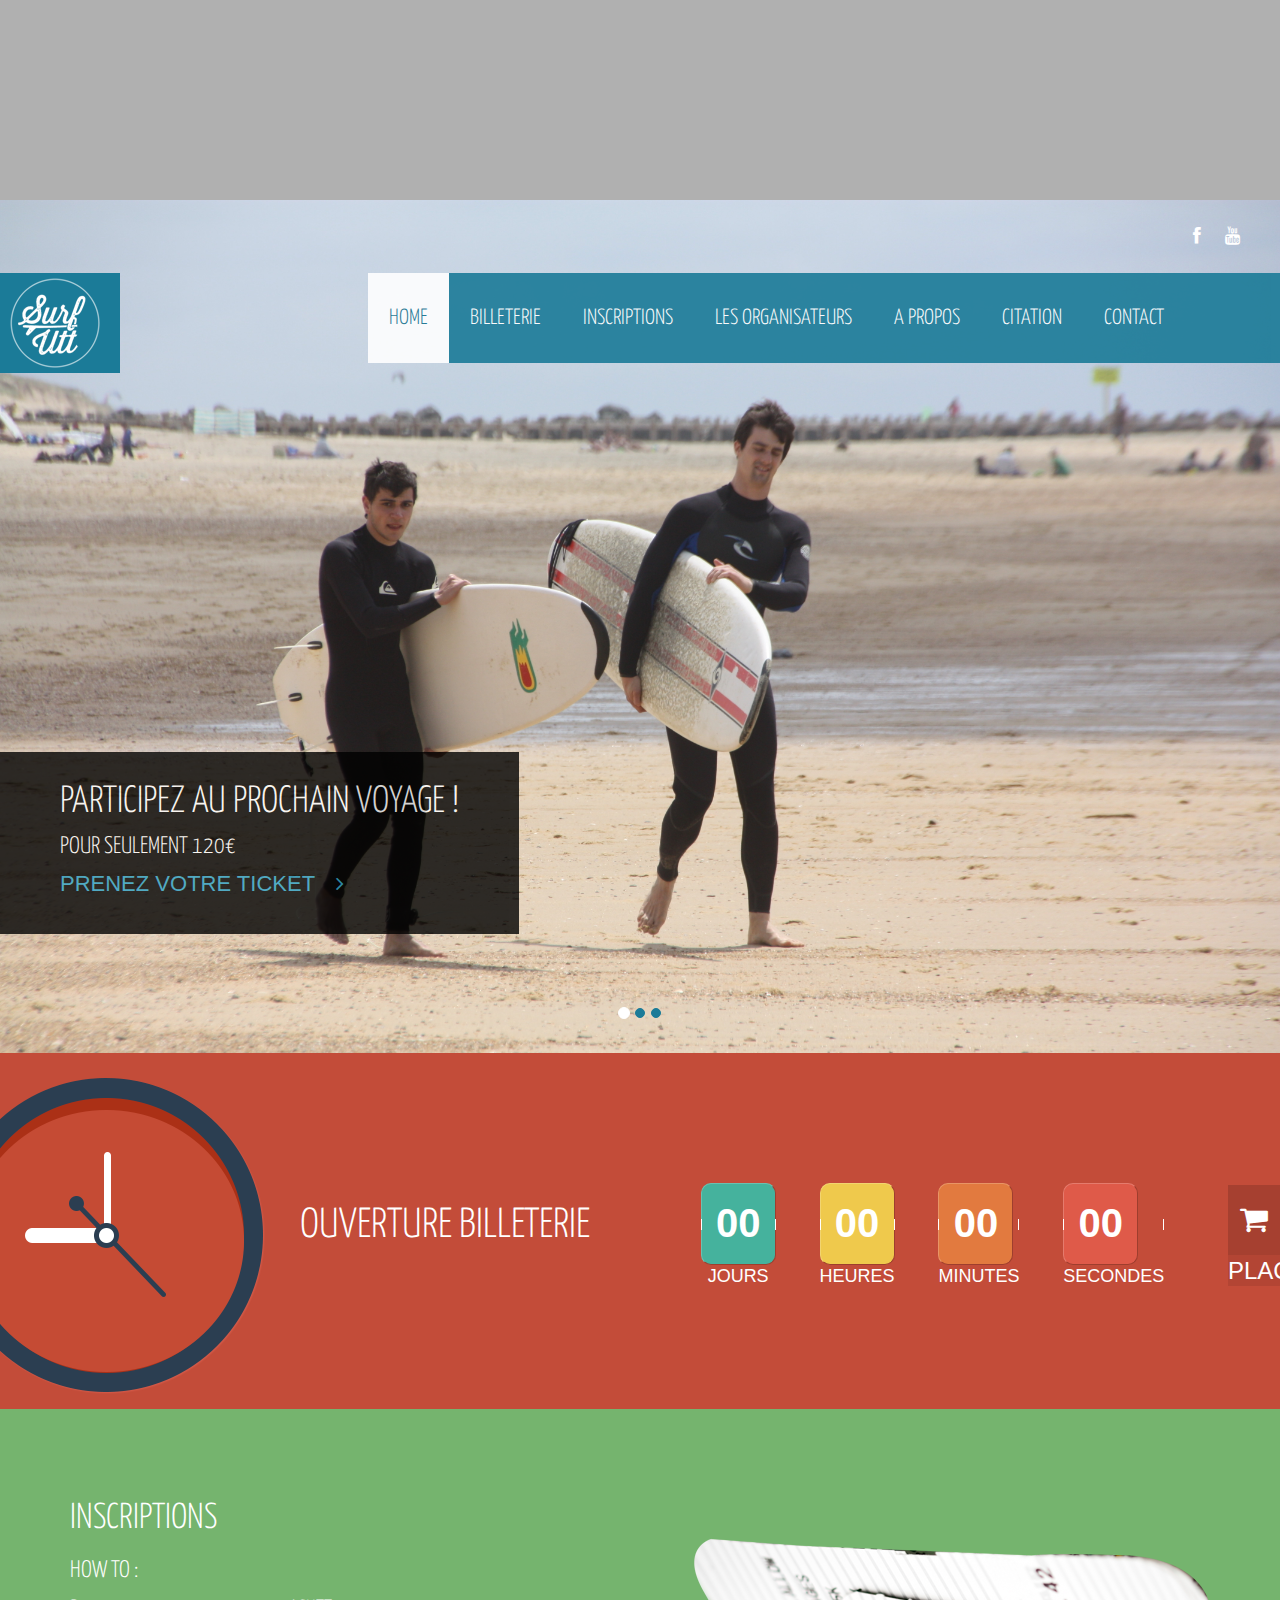
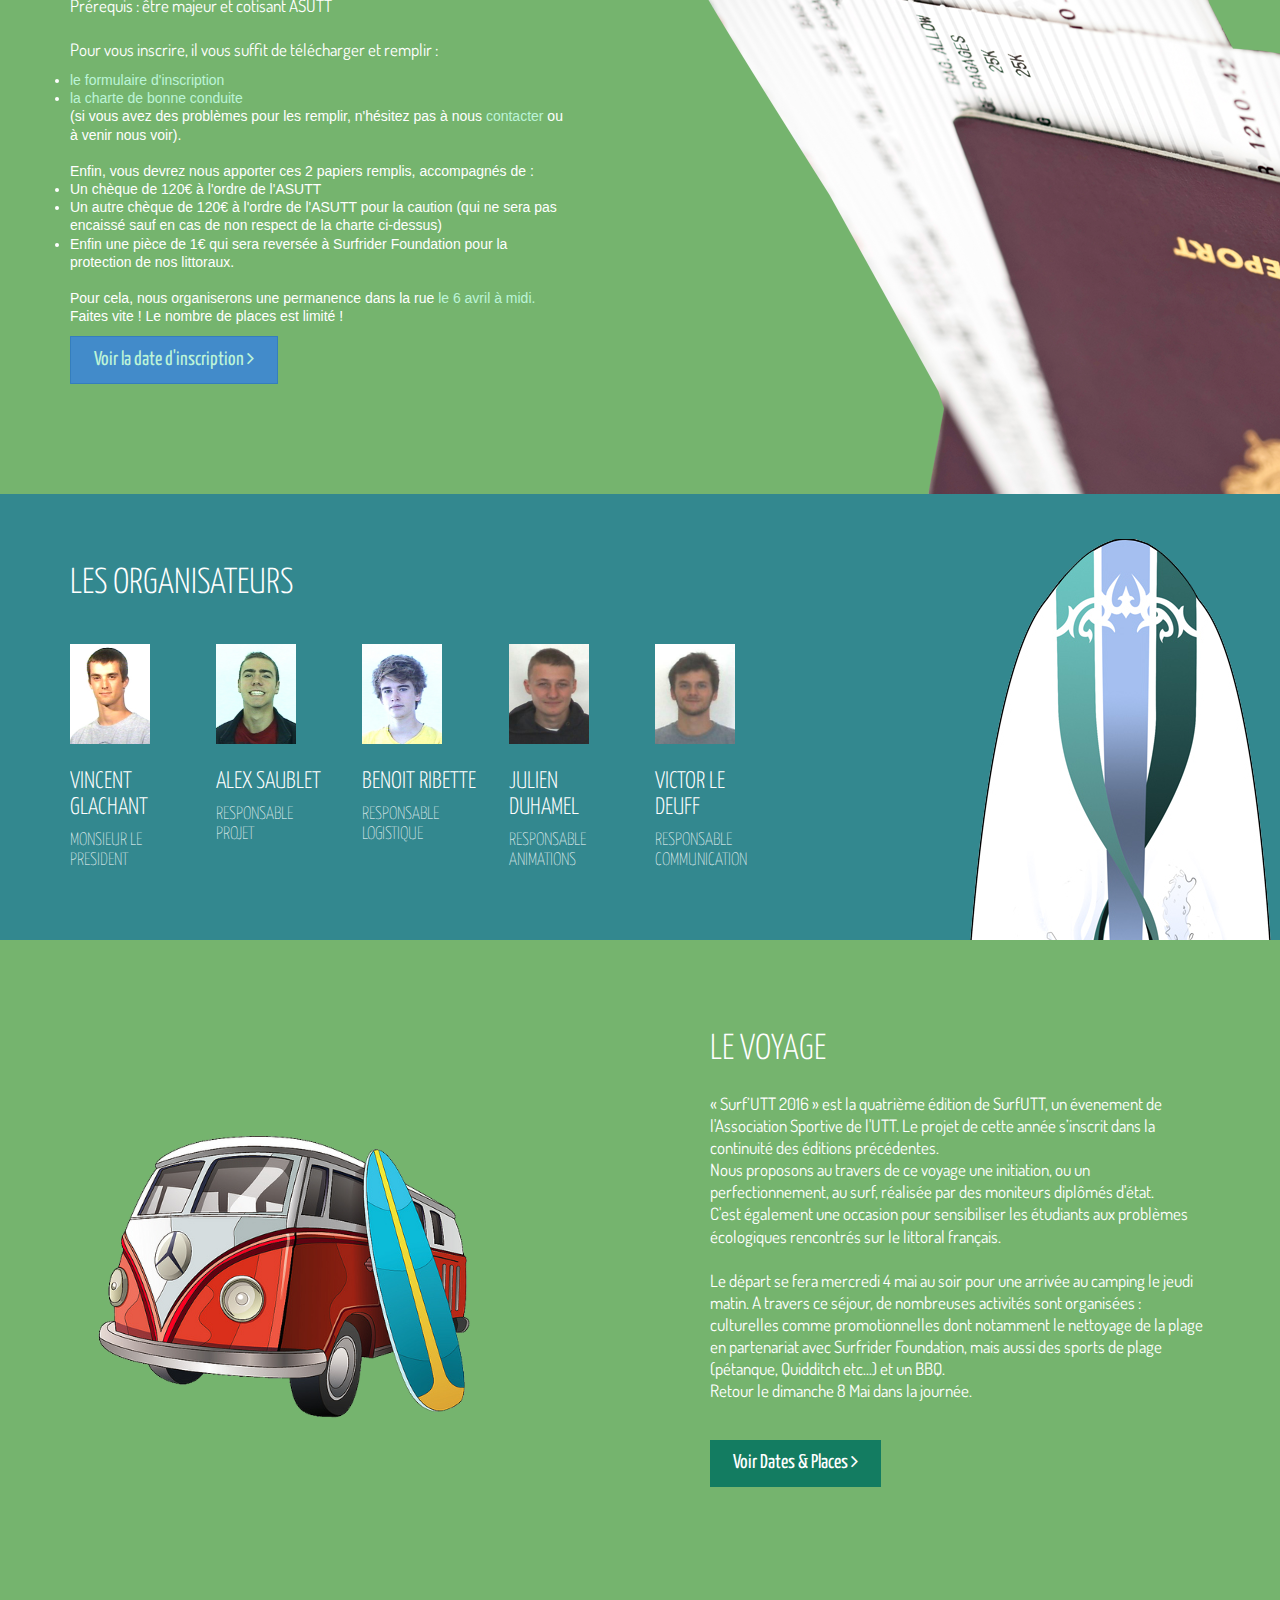
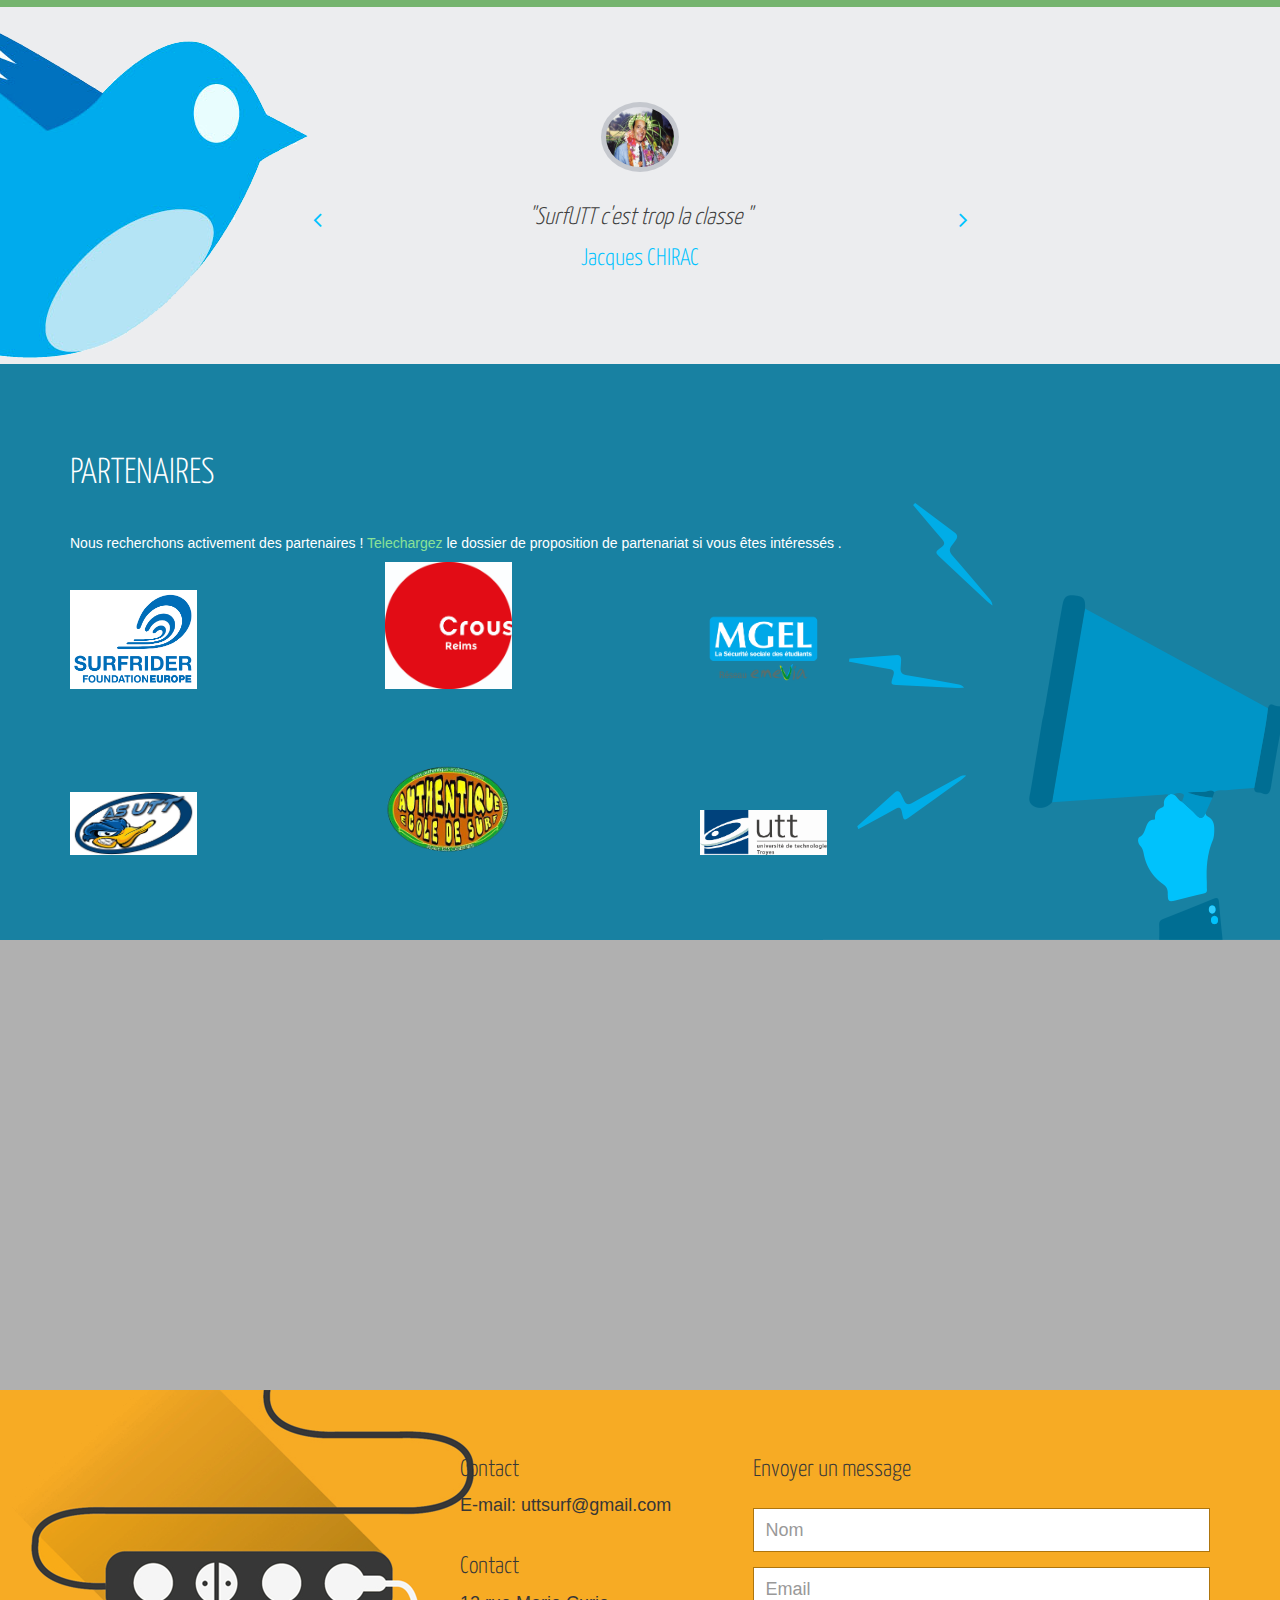
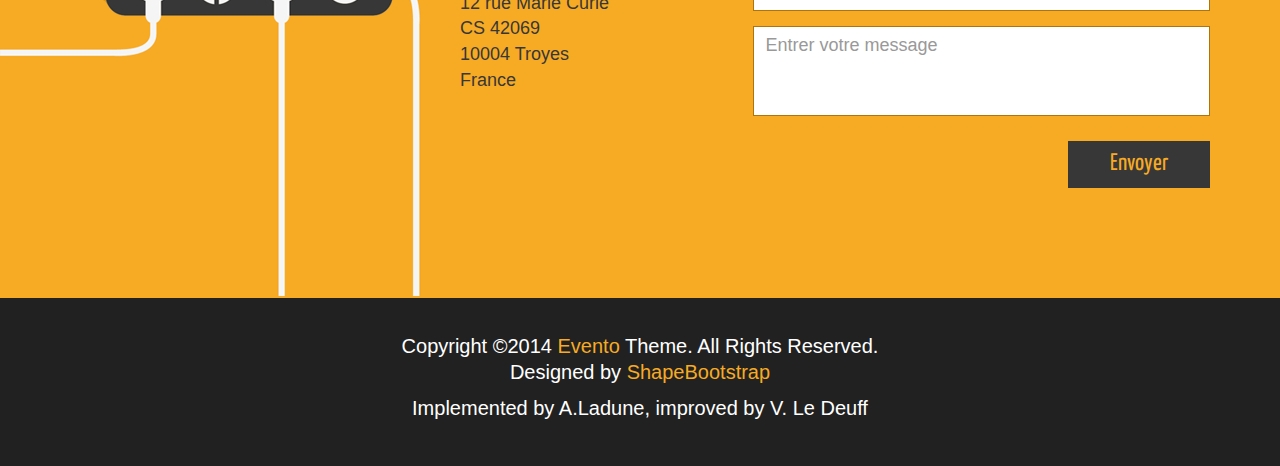
==== index.html @ d22c1496 "MAJ de la charte" ====
<!DOCTYPE html>
<html lang="en">
<head>
    <meta charset="utf-8">
    <meta name="msvalidate.01" content="09661ABFE40797A8490EF22A815608BB" />
    <meta name="viewport" content="width=device-width, initial-scale=1.0">
    <meta name="description" content="">
    <meta name="author" content="">
    <title>SurfUTT | Voyage de surf | Vieux-Boucau-Les-Bains </title>
    <link href="css/bootstrap.min.css" rel="stylesheet">
    <link href="css/font-awesome.min.css" rel="stylesheet">
	<link href="css/main.css" rel="stylesheet">
	<link href="css/animate.css" rel="stylesheet">	
	<link href="css/responsive.css" rel="stylesheet">
	        <link rel="stylesheet" href="css/styles.css" />

    <!--[if lt IE 9]>
	    <script src="js/html5shiv.js"></script>
	    <script src="js/respond.min.js"></script>
    <![endif]-->       
    <link rel="icon" href="favicon.ico">
   <!-- <link rel="apple-touch-icon-precomposed" sizes="144x144" href="images/ico/apple-touch-icon-144-precomposed.png">
    <link rel="apple-touch-icon-precomposed" sizes="114x114" href="images/ico/apple-touch-icon-114-precomposed.png">
    <link rel="apple-touch-icon-precomposed" sizes="72x72" href="images/ico/apple-touch-icon-72-precomposed.png">
    <link rel="apple-touch-icon-precomposed" href="images/ico/apple-touch-icon-57-precomposed.png">
--></head><!--/head-->

<body>
	<header id="header" role="banner">		
		<div class="main-nav">
			<div class="container">
				<div class="header-top">
					<div class="pull-right social-icons">
						<a href="https://www.facebook.com/groups/surfutt/"><i class="fa fa-facebook"></i></a>
						<a href="https://www.youtube.com/channel/UCX1hJgScVDGAWeJRYZrp6-g"><i class="fa fa-youtube"></i></a>
					</div>
				</div>     
		        <div class="row">	        		
		            <div class="navbar-header">
		                <button type="button" class="navbar-toggle" data-toggle="collapse" data-target=".navbar-collapse">
		                    <span class="sr-only">Toggle navigation</span>
		                    <span class="icon-bar"></span>
		                    <span class="icon-bar"></span>
		                    <span class="icon-bar"></span>
		                </button>
		                <a class="navbar-brand" href="index.html">
		                	<img class="img-responsive" src="images/logoblanc2.png" alt="logo">
		                </a>                    
		            </div>
		            <div class="collapse navbar-collapse">
		                <ul class="nav navbar-nav navbar-right">                 
		                    <li class="scroll active"><a href="#home">Home</a></li>
		                    <li class="scroll"><a href="#explore">Billeterie</a></li>
                            <li class="scroll"><a href="#aboutinsc">Inscriptions</a></li>
                           <!-- <li ><a class="no-scroll" href="jeu.html" target="_self">Le Jeu</a></li>-->  
		                    <li class="no-scroll"><a href="#event">Les organisateurs</a></li>
		                    <li class="scroll"><a href="#about">A propos</a></li>                     
		                    <li class="no-scroll"><a href="#twitter">Citation</a></li>
		                    <!-- <li><a class="no-scroll" href="#" target="_self">ACHAT TICKETS</a></li> -->
		                    <li class="scroll"><a href="#contact">Contact</a></li>       
		                </ul>
		            </div>
		        </div>
	        </div>
        </div>                    
    </header>
    <!--/#header--> 

    <section id="home">	
		<div id="main-slider" class="carousel slide" data-ride="carousel">
			<ol class="carousel-indicators">
				<li data-target="#main-slider" data-slide-to="0" class="active"></li>
				<li data-target="#main-slider" data-slide-to="1"></li>
				<li data-target="#main-slider" data-slide-to="2"></li>
                
			</ol>
			<div class="carousel-inner">
                <div class="item active">
				<!--	<img class="img-responsive" src="images/slider/affiche%20ripcurl.jpg" alt="slider">						
					
				</div> 
				<div class="item "> -->
					<img class="img-responsive" src="images/slider/IMG_3474.JPG" alt="slider">						
					<div class="carousel-caption">
						<h2>Participez au prochain voyage ! </h2>
						<h4> Pour seulement 120€ </h4>
						<a href="#aboutinsc">PRENEZ VOTRE TICKET <i class="fa fa-angle-right"></i></a>
					</div>
				</div>
				<div class="item">
					<img class="img-responsive" src="images/slider/IMG_3496.JPG" alt="slider">	
					<div class="carousel-caption">
						<h2>Un Voyage inoubliable </h2>
						<h4>Dans le royaume du surf landais : Vieux-Boucau-Les-Bains</h4>
						<a href="#aboutinsc">Prenez votre ticket <i class="fa fa-angle-right"></i></a>
					</div>
				</div>
				<div class="item">
					<img class="img-responsive" src="images/slider/IMG_3870.JPG" alt="slider">	
					<div class="carousel-caption">
						<h2>Apprenez à surfer ( ou devenez meilleur ) ! </h2>
						<h4>Un voyage qui respecte la nature! </h4>
						<a href="#aboutinsc" >Prenez votre ticket <i class="fa fa-angle-right"></i></a>
					</div>
				</div>				
			</div>
		</div>    	
    </section>
	<!--/#home-->

	<section id="explore">
		<div class="container">
			<div class="row">
				<div class="watch">
					<img class="img-responsive" src="images/watch.png" alt="">
				</div>				
				<div class="col-md-4 col-md-offset-2 col-sm-5">
                    <h2>Ouverture Billeterie</h2>
            
				</div>				
				<div class="col-sm-7 col-md-6">					
					<ul id="countdown">
						<li>					
							<span id="countdown_day" class="days time-font">00</span>
							<p>Jours </p>
						</li>
						<li>
							<span id="countdown_hour" class="hours time-font">00</span>
							<p class="">Heures</p>
						</li>
						<li>
							<span  id="countdown_min" class="minutes time-font">00</span>
							<p class="">Minutes</p>
						</li>
						<li>
							<span id="countdown_sec" class="seconds time-font">00</span>
							<p class="">Secondes</p>
						</li>				
					</ul>
				</div>
			</div>

			<div class="cart">
				<a href="#aboutinsc"><i class="fa fa-shopping-cart"></i> <span>Achetes ta place</span></a>
			</div>
		</div>
        
	</section>
    
    
    <!--/#explore-->

    
    <section id="aboutinsc">
	
		<div class="about-content">		
		  <div class="billet">
					<img class="img-responsive" src="images/billet-d-avion-passeport.png" alt="billet">
				</div>			
            <h1>Inscriptions <!--- PLUS DE PLACES !</h1>-->
            <h3>How TO : </h3> 
            <p>
                Prérequis : être majeur et cotisant ASUTT
                <br><br>
                Pour vous inscrire, il vous suffit de télécharger et remplir : 
                
                <li><a href="https://www.dropbox.com/s/o4zggm037mjen52/Fiche_inscription_2015-4.pdf?dl=1">le formulaire d'inscription</a> 
                <li> <a href="https://www.dropbox.com/s/0jhqvk9ergrxrxl/bonne%20conduite.pdf?dl=1">la charte de bonne conduite</a></li>
                 (si vous avez des problèmes pour les remplir, n'hésitez pas à nous <a href="#contact">contacter</a> ou à venir nous voir).
                <br><br>
              Enfin, vous devrez nous apporter ces 2 papiers remplis, accompagnés de :
              	<li>Un chèque de 120€ à l'ordre de l'ASUTT
              	<li>Un autre chèque de 120€ à l'ordre de l'ASUTT pour la caution (qui ne sera pas encaissé sauf en cas de non respect de la charte ci-dessus)
              	<li>Enfin une pièce de 1€ qui sera reversée à Surfrider Foundation pour la protection de nos littoraux.</li>
              	<br>
              	Pour cela, nous organiserons une  permanence dans la rue <a href="#explore"> le 6 avril à midi. </a> <br>
            
                Faites vite !  Le nombre de places est limité !
                
            </p>
           <a href="#explore" class="btn btn-primary">Voir la date d'inscription <i class="fa fa-angle-right"></i></a>
				
		</div>
	</section>
    
	<section id="event">
		<div class="container">
			<div class="row">
				<div class="col-sm-12 col-md-9">
					<div id="event-carousel" class="carousel slide" data-interval="true">
						<h2 class="heading">Les ORGANISATEURS</h2>
						
						<div class="carousel-inner">
							<div class="item active">
								<div class="row">
									<div class="col-sm-2">
										<div class="single-event">
											<img class="img-responsive" src="images/trombi/Vincent.jpg" alt="event-image">
											<h4>Vincent Glachant</h4>
											<h5>Monsieur le president</h5>
										</div>
									</div>
									<div class="col-sm-2">
										<div class="single-event">
											<img class="img-responsive" src="images/trombi/Alexandre.jpg" alt="event-image">
											<h4>Alex Saublet</h4>
											<h5>Responsable projet</h5>
										</div>
									</div>
									<div class="col-sm-2">
										<div class="single-event">
											<img class="img-responsive" src="images/trombi/Benoit.jpg" alt="event-image">
											<h4>Benoit Ribette</h4>
											<h5>Responsable Logistique</h5>
										</div>
									</div>
                                  					<div class="col-sm-2">
										<div class="single-event">
											<img class="img-responsive" src="images/trombi/Julien.jpg" alt="event-image">
											<h4>Julien Duhamel</h4>
											<h5>Responsable Animations</h5>
										</div>
									</div>
					
									<div class="col-sm-2">
										<div class="single-event">
											<img class="img-responsive" src="images/trombi/Victor.jpg" alt="event-image">
											<h4>Victor Le Deuff</h4>
											<h5>Responsable Communication</h5>
										</div>
									</div>
								
								</div>
							</div>
                           
						</div>
					</div>
				</div>
				<div class="guitar">
					<img class="img-responsive" src="images/Surfboard_by_nofus.png" alt="guitar">
				</div>
			</div>			
		</div>
	</section><!--/#event-->

	<section id="about">
		<div class="guitar2">				
			<img class="img-responsive" src="images/Van_by_oyO.png" alt="van">
		</div>
		<div class="about-content">					
					<h2>Le Voyage</h2>
					<p>« Surf’UTT 2016 » est la quatrième édition de SurfUTT, un évenement de l'Association Sportive de l'UTT. Le projet de cette année s’inscrit dans la continuité des éditions précédentes. 
<br>Nous proposons au travers de ce voyage une initiation, ou un perfectionnement, au surf, réalisée par des moniteurs diplômés d'état.<br>
C'est également une occasion pour sensibiliser les étudiants aux problèmes écologiques rencontrés sur le littoral français.<br><br>
Le départ se fera mercredi 4 mai au soir pour une arrivée au camping le jeudi matin.
A travers ce séjour, de nombreuses activités sont organisées :  culturelles comme promotionnelles dont notamment le nettoyage de la plage en partenariat avec Surfrider Foundation, mais aussi des sports de plage (pétanque, Quidditch etc...) et un BBQ.
                        <br>
Retour le dimanche 8 Mai dans la journée.</p>
					<a href="#explore" class="btn btn-primary">Voir Dates & Places <i class="fa fa-angle-right"></i></a>
				
		</div>
	</section><!--/#about-->
	
    <section id="about">
		<div class="guitar2">				
			<p></p>
				
		</div>
	</section><!--/#about-->
	
    
	<section id="twitter">
		<div id="twitter-feed" class="carousel slide" data-interval="false">
			<div class="twit">
				<img class="img-responsive" src="images/twit.png" alt="twit">
			</div>
			<div class="row">
				<div class="col-sm-6 col-sm-offset-3">
					<div class="text-center carousel-inner center-block">
						<div class="item active">
							<img src="images/citation/chirac.jpg" alt="">
							<p><i>"SurfUTT c'est trop la classe "</i></p>
							<a href="#">Jacques CHIRAC</a>
						</div>
						<div class="item">
							<img src="images/citation/delon.jpg" alt="">
							<p><i>"Avant je ne savais pas surfer... mais ça c'était avant. "</i></p>
							<a href="#">Alain Delon</a>
						</div>
						<div class="item">
							<img src="images/citation/oss117.jpg" alt="">
							<p><i>"J'aime le surf"</i></p>
							<a href="#">Hubert Bonisseur de La Bath</a>
						</div>
                        
						<div class="item">
							<img src="images/citation/otis.jpg" alt="">
							<p><i>"Mais, vous savez, moi je ne crois pas qu'il y ait de bon ou de mauvais surfeurs. Moi, si je devais résumer ma vie aujourd'hui avec vous, je dirais que c'est d'abord des rencontres, des gens qui m'ont tendu la main, peut-être à un moment où je ne pouvais pas, où j'étais seul chez moi. Et c'est assez curieux de se dire que les hasards, les rencontres forgent une destinée... Parce que quand on a le goût de la chose, quand on a le goût de la chose bien faite, le beau geste, parfois on ne trouve pas l'interlocuteur en face, je dirais, le miroir qui vous aide à avancer. Alors ce n'est pas mon cas, comme je le disais là, puisque moi au contraire, j'ai pu ; et je dis merci à SURFUTT, je lui dis merci, je chante SURFUTT, je danse SURFUTT... Je ne suis que surf ! Et finalement, quand beaucoup de gens aujourd'hui me disent "Mais comment fais-tu pour surfer ainsi ?", eh ben je leur réponds très simplement, je leur dis que c'est ce goût du surf, ce goût donc qui m'a poussé aujourd'hui à entreprendre un voyage merveilleux, mais demain, qui sait, peut-être seulement à me mettre au service de la communauté, à faire le don, le don de soi... "</i></p>
							<a href="#">Otis</a>
						</div>
					</div>
					<a class="twitter-control-left" href="#twitter-feed" data-slide="prev"><i class="fa fa-angle-left"></i></a>
					<a class="twitter-control-right" href="#twitter-feed" data-slide="next"><i class="fa fa-angle-right"></i></a>
				</div>
			</div>
		</div>		
	</section><!--/#twitter-feed-->
	
	<section id="sponsor">
		<div id="sponsor-carousel" class="carousel slide" data-interval="false">
			<div class="container">
				<div class="row">
					<div class="col-sm-10">
						<h2>Partenaires</h2>	
                        <p>Nous recherchons activement des partenaires ! <a href="https://www.dropbox.com/s/05eyn5vtd3dqfkb/Dossier_partenariat_2016_v2.pdf?dl=1" >Telechargez </a>le dossier de proposition de partenariat si vous êtes intéressés .</p>
						
						<div class="carousel-inner">
							<div class="item active">
								<ul>									<li><a href="http://www.surfrider.eu/"><img class="img-responsive" id="roger" src="images/sponsor/Surfrider%20foudation.png" alt="image surfrider"></a></li>
									<li><a href="http://www.crous-reims.fr/"><img class="img-responsive" src="images/sponsor/Crous.jpg" alt="image crous"></a></li>
									<li><a href="http://www.mgel.fr/"><img class="img-responsive" src="images/sponsor/MGEL.jpg" alt="image mgel"></a></li>
                                    <li><a href="https://www.facebook.com/pages/As-UTT/1390950431141308?fref=nf"><img class="img-responsive"  src="images/sponsor/asutt.jpg" alt="image mgel"></a></li>
    <li><a                               href="http://www.authentique-ecoledesurf.com/"><img class="img-responsive" src="images/sponsor/42969430.png" alt="image surf"></a></li>
    <li><a                               href="http://www.utt.fr/"><img class="img-responsive" src="images/sponsor/UTT.jpg" alt="image utt"></a></li>                                
                                    
									
								</ul>
							</div>
							
						</div>
					</div>
				</div>				
			</div>
			<div class="light">
				<img class="img-responsive" src="images/light.png" alt="">
			</div>
		</div>
	</section><!--/#sponsor-->
<div id="map">
			<div id="gmap-wrap">
	 			<div id="gmap"> 				
	 			</div>	 			
	    	</div>
	    	</div>

	<section id="contact">
				<!--/#map-->
		<div class="contact-section">
			<div class="ear-piece">
				<img class="img-responsive" src="images/ear-piece.png" alt="">
			</div>
			<div class="container">
				<div class="row">
					<div class="col-sm-3 col-sm-offset-4">
						<div class="contact-text">
							<h3>Contact</h3>
							<address>
								E-mail: uttsurf@gmail.com<br>
							
							</address>
						</div>
						<div class="contact-address">
							<h3>Contact</h3>
							<address>
								12 rue Marie Curie <br>
								CS 42069<br>
								10004 Troyes<br>
								France
							</address>
						</div>
					</div>
					<div class="col-sm-5">
						<div id="contact-section">
							<h3>Envoyer un message</h3>
					    	<div class="status alert alert-success" style="display: none"></div>
					    	<form id="main-contact-form" class="contact-form" name="contact-form" method="post" action="sendemail.php">
					            <div class="form-group">
					                <input type="text" name="name" class="form-control" required="required" placeholder="Nom">
					            </div>
					            <div class="form-group">
					                <input type="email" name="email" class="form-control" required="required" placeholder="Email ">
					            </div>
					            <div class="form-group">
					                <textarea name="message" id="message" required="required" class="form-control" rows="4" placeholder="Entrer votre message"></textarea>
					            </div>                        
					            <div class="form-group">
					                <button type="submit" class="btn btn-primary pull-right">Envoyer</button>
					            </div>
					        </form>	       
					    </div>
					</div>
				</div>
			</div>
		</div>		
	</section>
    
<script type="text/javascript">
    /* * * CONFIGURATION VARIABLES * * */
    var disqus_shortname = 'surfutt';
    var disqus_identifier = 'acceuil';
    
    /* * * DON'T EDIT BELOW THIS LINE * * */
    (function() {
        var dsq = document.createElement('script'); dsq.type = 'text/javascript'; dsq.async = true;
        dsq.src = '//' + disqus_shortname + '.disqus.com/embed.js';
        (document.getElementsByTagName('head')[0] || document.getElementsByTagName('body')[0]).appendChild(dsq);
    })();
</script>
<noscript>Please enable JavaScript to view the <a href="https://disqus.com/?ref_noscript" rel="nofollow">comments powered by Disqus.</a></noscript>
    <!--/#contact-->

    <section id="footer">
        <div class="container">
            <div class="text-center">
                <p> Copyright  &copy;2014<a target="_blank" href="http://shapebootstrap.net/"> Evento </a>Theme. All Rights Reserved. <br> Designed by <a target="_blank" href="http://shapebootstrap.net/">ShapeBootstrap</a></p> 
                <p>Implemented by A.Ladune, improved by V. Le Deuff</p>
            </div>
        </div>
    </section>
    <!--/#footer-->
  
    <script type="text/javascript" src="js/jquery.js"></script>
    <script type="text/javascript" src="js/bootstrap.min.js"></script>
	<script type="text/javascript" src="http://maps.google.com/maps/api/js?sensor=true"></script>
  	<script type="text/javascript" src="js/gmaps.js"></script>
    <script type="text/javascript" src="js/jquery.parallax.js"></script>
    <script type="text/javascript" src="js/coundown-timer.js"></script>
    <script type="text/javascript" src="js/jquery.scrollTo.js"></script>
    <script type="text/javascript" src="js/jquery.nav.js"></script>
    <script type="text/javascript" src="js/main.js"></script> 
     <script type="text/javascript" src="js/countdown-timer.js"></script> 
    
    
</body>
</html>
---- css/main.css ----
@import url(http://fonts.googleapis.com/css?family=Dosis:400,200,300,500,600,700,800);
@import url(http://fonts.googleapis.com/css?family=Yanone+Kaffeesatz:400,300,200,700);


/*************************
*******Typography******
**************************/


@keyframes AutoSlide {
    0% {
        left: 0px; /*1ère image*/
    }
    15% {
        left: 0px; /*idem pour attente*/
    }
    35% {
        left: -150px; /*2ème image*/
    }
    50% {
        left: -150px; /*idem pour attente*/
    }
    70% {
        left: -300px; /*3ème image*/
    }
    85% {
        left: -300px; /*idem pour attente*/
    }
    100% {
        left: 0px; /*1ère image*/
    }
}


body {
  font-family: 'Dosis', sans-serif;
  font-size: 17px;
  color: #fff;
    background-color : white;
      
}
.bodyjeu{
        background-color: black;
    
}
#disqus_thread {
    color:#020202;
    background-color: white;
    padding-right: 10%;
    padding-left: 10%;
    
    
}
.overlay{
    height : 40px;
    width : 150px;
    color : #cb2828;
    font-size: 20PX;

    
}
.homej{
 position : relative;  
    display : block;
    with : 100%;
padding-top: 190px;
    backgroung-color : black;
    
    
    
}
.textpres{
    width : 85%;
    padding-left: 25%;
    border-radius: 10px;
    padding-top: 30px;
    color : #cfd1cb;
 
}
.textpres i{
    
    color: rgba(255, 71, 3, 0.66);
    padding-left : 35%;
    
}
.jeu{
    padding-top: 100px;
    padding-left : 22%;
    width : 100%;
    height: 1000px;
    float: left;
    display : block;
    position : relative;
    overflow : hidden;
  background-color:black;
    
   
}
.jeu p{
 color : white;   
    padding-left: 300px;
    
}
.jeu2{
    padding-top: 100px;
    
    width : 100%;
    height: 1000px;
    float: left;
    display : block;
    position : relative;
    overflow : hidden;
  background-color:black;
    
   
}
.jeu2 p{
 color : white;   
    padding-left: 45%;
    
}
.jeuh fa{
    
 color : white;   
    
}
.btn {
  border-radius: 0;
  font-family: 'Yanone Kaffeesatz','sans-serif';
  font-size: 20px;
  padding: 9px 23px;
}

a {
  -webkit-transition: 300ms;
  -moz-transition: 300ms;
  -o-transition: 300ms;
  transition: 300ms;
}

a:focus, 
a:hover {
  text-decoration: none;
  outline: none
}

h1, h2, h3, h4, h5, h6 {
  font-family: 'Yanone Kaffeesatz', 'sans-serif';
  font-weight: 300;
  text-transform: uppercase;
}

h2 {
  font-size: 36px
}

.navbar-toggle {
  margin-top: 12px
}

.navbar-toggle .icon-bar {
  background-color: #fff;
}

.navbar-toggle, 
.navbar-toggle:focus {
  border:1px solid #fff;
  outline: none;
}


/*************************
*******Header CSS******
**************************/

.header-top {
  display: block;
  overflow: hidden;
  padding: 25px;
}

.main-nav {
    
  position: absolute;
  width: 100%;
  z-index: 999;
}

.main-nav 
.container {
  width: 100%
}

.social-icons a {
  font-size: 18px;
  color: #fff;
  padding-left:20px;  
}

.social-icons .fa-facebook:hover {
  color: #3B5997
}

.social-icons .fa-twitter:hover {
  color:#29C5F6
}

.social-icons .fa-google-plus:hover {
  color:#D13D2F
}

.social-icons .fa-youtube:hover{
  color: #ec5538
}

.navbar-brand {
  background-color: #1B7B98;
  height: 100px;
  margin-bottom: 20px;
  position: relative;
  width: 120px;
}

.navbar-brand img {
  position: absolute;
  top: 5px;
    left : 10px;
}

.navbar-right {
  background-color: #1B7B98;
  padding:0 95px 0 0;
  opacity: .9
}

.navbar-right li a {
  padding: 35px 21px;
  font-size: 22px;
  color: #fff;
  text-transform: uppercase;
  font-family: 'Yanone Kaffeesatz', 'sans-serif';
  font-weight: 300;
}

.navbar-right li a:hover, 
.navbar-right li a:focus,  
.navbar-right .active a {
  background-color: #fff;
  color: #16728f
}


.fixed-menu {
  background-color: #1B7B98;
  position: fixed;
  top: 0;
}

.fixed-menu .navbar-right {
  padding: 0;
}


.fixed-menu .navbar-right li a {
  font-size: 18px;
  padding: 20px 25px;
  text-shadow:inherit;
}

.fixed-menu .navbar-brand {
  height: 60px;
  margin-top: 0;
  padding: 0;
  margin-bottom: 0;
  width: 125px;
}

.fixed-menu .navbar-brand img {
  height:60px;
  top: 0;
}

.fixed-menu .header-top {
  display: none;
}



/*************************
*******Home CSS******
**************************/

#home {
  position: relative;
  overflow: hidden;
}

#main-slider img {
  width: 100%
}

#main-slider 
.carousel-caption {
  background: none repeat scroll 0 0 #000000;
  bottom: 14%;
  float: left;
  left: 0;
  opacity: 0.8;
  padding:10px 60px 35px;
  right: inherit;
  text-transform: uppercase;
  color: #fff;
  text-align: left;
}


#main-slider 
.carousel-caption h2 {  
  font-size: 38px;
 
}

#main-slider 
.carousel-caption h4 {
  font-size: 24px;
}

#main-slider 
.carousel-caption a {
  font-size: 22px;
  color: #2da1c5
}

#main-slider 
.carousel-caption a:hover {
  color: #2588a6
}

#main-slider 
.carousel-caption a:hover i {
  margin-left: 35px
}

#main-slider 
.carousel-caption a i {
  margin-left: 15px;
  -webkit-transition: all 0.3s ease-in-out;
  -moz-transition: all 0.3s ease-in-out;
  -ms-transition: all 0.3s ease-in-out;
  -o-transition: all 0.3s ease-in-out;
  transition: all 0.3s ease-in-out;
}

#main-slider 
.carousel-indicators li {
  background-color:#1B7B98;
  border: 1px solid #1B7B98;
}

#main-slider 
.carousel-indicators li.active {
  background-color:#fff;
  border: 1px solid #fff;
}

/*************************
*******Explore CSS******
**************************/

#explore {
  background-color: #C34C39;
 // background-image: url("../images/event-bg.jpg");
  background-position: center bottom;
  background-size: contain;
  background-repeat:no-repeat;
  position: relative;
  overflow: hidden;
  padding: 130px 0 100px;
}
#explore h1{
    
   padding-left: 25% ;
       color : #13fae8;
}
.watch {
  position: absolute;
  left: 0;
  top: 7%;
}

#explore h2 {
  font-size: 42px;
  text-transform: uppercase;
  text-align: center;
}

#countdown {
  display: block;
  overflow: hidden;
  text-align: center;
  padding: 0
}

#countdown li {
  list-style: none;
  display:inline-block;
  margin-right: 40px;
  text-align: center;
  text-transform: uppercase;
  font-size: 18px;
  position: relative;
}

#countdown li:last-child {
  margin-right: 0
}

#countdown li span {
  display: block;
  font-size: 40px;
  font-weight: 700;
  height: 82px;
  line-height: 79px;
  width: 75px;
  border-radius: 10px;
  border-right: 1px solid #9e3e2e;
  border-bottom: 1px solid #9e3e2e;
}

#countdown li .days {
  background-color: #45b29d;
  border-top: 1px solid #6ac1b1;
  border-left: 1px solid #6ac1b1;
}

#countdown li .hours {
  background-color: #efc94c; 
  border-top: 1px solid #f2d470;
  border-left: 1px solid #f2d470;
}

#countdown li .minutes {
  background-color: #e27a3f;
  border-top: 1px solid #e89565;
  border-left: 1px solid #e89565;
}

#countdown li .seconds {
  background-color: #df5a49;
  border-top: 1px solid #e57b6d;
  border-left: 1px solid #e57b6d;
}

#countdown li:before {
  background-color: #FFFFFF;
  content: "";
  height: 11px;
  left: 0;
  position: absolute;
  top: 36px;
  width: 1px;
}

#countdown li:after {
  background-color: #FFFFFF;
  content: "";
  height: 11px;
  right:0;
  position: absolute;
  top: 36px;
  width: 1px;
}

.cart {
  background-color: #b34534;  
  position: absolute;
  right:-200px;
  top: 37%;
  width:252px;
   -webkit-transition: all 0.7s ease-in-out;
  -moz-transition: all 0.7s ease-in-out;
  -ms-transition: all 0.7s ease-in-out;
  -o-transition: all 0.7s ease-in-out;
  transition: all 0.7s ease-in-out;
}

.cart:hover {
  right:0;
}


.cart a {
  color: #FFFFFF;
  display: block;
  font-size: 24px;
  text-transform: uppercase;
}

.cart a i {
  font-size: 30px;  
  padding: 20px 12px;
  background-color: #A64030; 
  margin-right: 3px;
}

 

 /*************************
*******Event CSS******
**************************/
#event {
  background-color: #33888F;
 // background-image: url("../images/performar-bg.jpg");
  background-position: 50% 0;
  background-size: contain;
  position: relative;
  background-repeat: no-repeat;
}
.single-event img{
    
   width: 80px;
}
.guitar {
  position: absolute;
  right:0;
  top: 10%;
}
.billet{
 position: absolute;
  right:0%;
  bottom: 0%;
    
    
}


#event h2 {
  color: #FFFFFF;
  font-size: 36px;
  font-weight: 300;
  margin-bottom: 40px;
  margin-top: 70px;
  text-transform: uppercase;
}

.item {
    
    
}
.single-event {
  margin-bottom: 70px;
      
}


.single-event h4 {
  color: #FFFFFF;
  font-size: 24px;
  font-weight: 300;
  line-height: 26px;
  margin-top: 25px;
  text-transform: uppercase;
}


.single-event h5 {
  font-size: 18px;
  font-weight: 100;
  display: block;
}

#event-carousel {
  position: relative;
}

.even-control-left, 
.even-control-right {
  position: absolute;
  font-size: 24px;
  color: #fff;
  top: 0;
}

.even-control-left {
  right: 3%
} 

.even-control-right {
  right: 0;
}


/*************************
*******About CSS**********
**************************/
#aboutinsc{
    background-color: #75B46E;  
  position: relative;  
  width: 100%;
  display: flex;
    
}
#aboutinsc a{
    color : #bcf4d8;
}
#about {
  background-color: #75B46E;  
  position: relative;  
  width: 100%;
  display: flex;
}

.guitar2 {
  top: 0;
  width: 50%;
}

.guitar2 img {
  padding-top: 3%;
    margin-top:26%;
    margin-left: 15%;
    width : 60%;
}

.about-content {
  width: 50%;
 //  background-image: url("../images/about-bg.jpg");
  background-position: left bottom;
  background-repeat: no-repeat;
  background-size: cover;
  padding: 70px 70px 110px;
}


#about h2 {
  margin-bottom: 23px;
}

.about-content p {
  font-size: 17px;
  font-family: 'Dosis',sans-serif;
}

#about .btn-primary {
  background-color: #137c61;
  color: #fff;
  text-transform: capitalize;
  border: none;
  margin-top: 28px;
}

#about .btn-primary:hover {
  background-color: #126d55
}



/*************************
******Twitter CSS****
**************************/

#twitter {
  background-color: #ecedef;
//  background-image: url("../images/twitter-bg.jpg");
  background-position: center bottom;
  background-size: cover;
  background-repeat:no-repeat;
  position: relative;
  padding: 95px 0 90px;
  overflow: hidden;
}

.twit {
  position: absolute;
  left: 0;
  top:-42%;
}

#twitter-feed .item {
  text-align: center;
}

#twitter-feed .item img {
  display: inline-block;
  width: 78px;
  height: 70px;
  border-radius: 50%;
  background-color: #c5c8ce;
  padding: 5px;
  margin-bottom: 30px;
}

#twitter-feed .item a, 
#twitter-feed .item p { 
  font-size: 24px;
  font-weight: 300;
  font-family: 'Yanone Kaffeesatz','sans-serif';
}

#twitter-feed .item p {
  color: #3D3D3D;
}

#twitter-feed .item a {
  color:#00c3ff;
}

.twitter-control-left, 
.twitter-control-right {
  position: absolute;
  color: #00c3ff;
  top: 59%;
  font-size: 24px
}

.twitter-control-left {
  left: 0;
}

.twitter-control-right {
  right:0;
} 



/*************************
******Sponsor CSS****
**************************/
 
#roger{
    background-color : white;
}

#sponsor {
  background-color: #1881a2;
 // background-image: url("../images/sponsor-bg.jpg");
  background-position:50% 0;
  background-size: cover;
  background-repeat:no-repeat;
  position: relative;
}
#sponsor a{
    color : #89e297;
}
.light {
  position: absolute;
  right: 0;
  bottom: 0;
}

#sponsor .col-sm-10 {
  z-index: 10;
}

#sponsor h2 {
  margin-top: 90px;
  margin-bottom: 40px;
}

#sponsor .item ul {
  font-size: 0;
  padding: 0;
}


#sponsor .item ul li {
  display: inline-block;
  list-style: none;
  width: 33.33%;
  margin-bottom: 75px;
}
#sponsor .item ul img {
 // display: inline-block;
 // list-style: none;
  width: 40.33%;
//  margin-bottom: 75px;
}


#sponsor .item ul li:last-child {
  margin-right: 0
}

.sponsor-control-left, 
.sponsor-control-right {
  color: #FFFFFF;
  font-size: 24px;
  position: absolute;
  top: 20%;
}

.sponsor-control-left {
  right: 12%
}

.sponsor-control-right {
  right: 10%
}


/*************************
******Map CSS****
**************************/
#map {
  position: relative;
}

#gmap {
  height:450px;  
}


/*************************
******Contact CSS****
**************************/

.contact-section {
  background-color: #f7ab24;
 // background-image: url("../images/contact-bg.jpg");
  background-position:60% 0;
  background-size:contain;
  background-repeat:no-repeat;  
  position: relative;
}

.ear-piece {
  position: absolute;
  left: 0;
  top: 0;
}

#contact .container {
  padding-top:47px;
}

#contact h3 {
  text-transform:inherit;
  color: #373737; 
}

#contact-section h3 {  
  margin-bottom: 25px
}

#contact address {
  font-size: 18px;  
  color: #373737; 
}

.contact-text {
  margin-bottom: 35px;
  display: block;
}


#contact-section .form-control {
  border-color: #ae750d;
  box-shadow:none;
  outline: 0 none;
  border-radius: 0;
  color: #797979;
  font-size: 18px;
}

#contact-section .form-control:focus {
  border-color: #ae750d;
}

#contact-section input {  
  height: 44px;
}

#contact-section textarea {
  height: 90px;
  resize:none;
}

#contact-section .btn-primary {
  background-color: #373737;
  color: #f7ab24;
  border: none;
  font-size: 24px;
  padding: 6px 42px;
  margin-bottom: 110px;
  margin-top: 10px
}

#contact-section .btn-primary:hover {
  background-color: #212020;
  color: #fff
}



/*************************
******Footer CSS****
**************************/

#footer {
  background-color: #212121;
//  background-image: url("../images/footer-bg.jpg");
  background-position: center bottom;
  background-repeat: no-repeat;
  background-size: cover;
  color: #FFFFFF;
  font-size: 20px;
  padding: 35px 0;
}

#footer a {
  color:#f7ab24
}

#footer a:hover {
  color:#1B7B98
}
---- css/responsive.css ----
/* lg */ 
@media (min-width: 1200px) {
  
}

/* md */
@media (min-width: 992px) and (max-width: 1199px) {

  .navbar-right {
    padding: 0 30px 0 0;
  }

  .navbar-right li a {
    padding: 35px 15px;
  }

  .fixed-menu .container {
    width: 100%;
  }

  .fixed-menu .navbar-right {
    padding-right: 30px;
  }

  .fixed-menu .navbar-right li a {
    padding: 20px;
  }

  
  #countdown li {
    margin-right: 30px;
  }

  .guitar {
    right:0;
  }
    .billet{
        
     right : 0;   
    }

  .guitar2 {
    height: 100%
  }

    .guitar2 img {
      padding-top: 20%;
    }

  .ear-piece {
    left: -15%;
  }

  #event .col-md-9 {
    z-index: 10;
  }


}

/* sm */
@media (min-width: 768px) and (max-width: 991px) {

  .navbar-brand {
    width: 215px;
    height: 60px;
  }

  .navbar-right {
    padding: 0;
  }

  .navbar-right li a {
    padding:20px 11px;
    font-size: 17px;
  }

  .fixed-menu .container {
    width: 100%;
  }

  .fixed-menu .navbar-right {
    padding-right: 30px;
  }

  .fixed-menu .navbar-right li a {
    padding: 20px 15px;
    font-size: 17px;
  }
 
 #countdown li {
  margin-right: 15px;
 }

  .sponsor-control-left {
    right:8%;
  }

  .sponsor-control-right {
    right: 5%;
  }

  .guitar, .ear-piece, .light {
    display: none;
  }

  .watch {
    left: -8%
  }

  .guitar2 {
    height: 100%;
  }

  .guitar2 img {
    padding-top:38%;
  }

  .twit {
    left: -5%;
  }


}

/* xs */
@media (max-width: 767px) {

  .main-nav .container {
    display: none;
  }
  
  .fixed-menu .container {
    display: block;
  }

   .fixed-menu .container {
    width: 100%;
  }

  .navbar-brand {
    width: inherit;
  }

  .fixed-menu .navbar-right li a {
    padding: 7px 25px;
  }

  #home {
    margin-top: 10%;
  }

  #main-slider .carousel-caption {
    bottom: 17%;
    padding: 10px;
    line-height: 0;
  }

  #main-slider .carousel-caption h2 {
    font-size: 20px;
    margin-top: 3px;
  }

  #main-slider .carousel-caption h4 {
    font-size: 16px;
  }

  #main-slider .carousel-caption a {
    font-size: 14px;
    color: #2da1c5;
  }

  #explore {
    background-size:cover;
  }

  #explore h2 {
    float: inherit;
    font-size: 30px;
    margin-bottom: 30px;
  }  

  #countdown li {
    font-size: 14px;
    margin-right:35px;
    width:inherit;
  }

  #countdown li span {
    font-size: 24px;
    height: 60px;
    line-height: 60px;
    width: 60px;
  }

  #countdown li:before, 
  #countdown li:after {
    top:25px;
  }

  .cart a {
    font-size: 18px;
  }

  .cart a i {
    font-size: 20px;
    padding:15px;
  }

   /*event */
  .single-event {
    margin-bottom: 40px;
  }


  #event h2, 
  #about h2, 
  #sponsor h2 {
    font-size: 30px;
  }

  .twitter-control-left, 
  .twitter-control-right {
    top: inherit;
    bottom: -40px;
  }

  .twitter-control-left {
    left: 46%;
  }

  .twitter-control-right {
    right: 46%;
  }

  #sponsor {
    background-position: right 0 bottom 0;
  }

  .sponsor-control-left, 
  .sponsor-control-right {
    top:0;
  }

  .sponsor-control-left {
    right: 10%;
  }

  .sponsor-control-right {
    right: 5%;
  }

  #sponsor .item ul li {
    width: 30%;
    margin-right:3%
  }

  #sponsor .item ul li:last-child {
    margin-right: 0;
   }


  #footer {
    font-size: 16px;
  }

  .watch, .guitar, .guitar2, .twit, .light, .ear-piece, .billet {
    display: none;
  }

  .contact-section {
    background-position: left 0 bottom 0;
    background-size: cover;
  }

  .about-content {
    width: 100%;    
    padding: 70px 25px 110px;
  }

}

/* XS Portrait */
@media (max-width: 479px) {

  .main-nav .container {
    display: none;
  }

  .fixed-menu .container {
    display: block;
  }

  .fixed-menu .navbar-right li a {
    padding: 10px 25px;
  }

  /* Home */

  #home {
    margin-top: 18%;
  }

  .fixed-menu .container {
    width: 100%;
  }

  .navbar-brand {
    width: inherit;
  }


  #main-slider .carousel-caption {
    bottom: 17%;
    padding: 10px;
    line-height: 0;
  }

  #main-slider .carousel-caption h2 {
    font-size: 18px;
    margin-top: 3px;
  }

  #main-slider .carousel-caption h4 {
    font-size: 14px;
  }

  #main-slider .carousel-caption a {
    font-size: 12px;
    color: #2da1c5;
  }

  .carousel-indicators {
    bottom: 0;
  }

  /* Explore */
  #explore {
    background-size:cover;
  }

  #explore h2 {
    float: inherit;
    font-size: 30px;
    margin-bottom: 30px;
  }  

  #countdown li {
    font-size: 14px;
    margin-right: 15px;
    width: 45px;
  }

  #countdown li span {
    font-size: 20px;
    height: 45px;
    line-height: 45px;
    width: 45px;
  }

  #countdown li:before, 
  #countdown li:after {
    top: 18px
  }

  .cart {
    right:-209px;
  }

  .cart a {
    font-size: 18px;
  }

  .cart a i {
    font-size: 20px;
    padding:12px;
  }

    /*event */
  .single-event {
    margin-bottom: 40px;
  }

  .about-content {
    width: 100%;    
    padding: 70px 30px 110px;
  }

  #event h2, 
  #about h2, 
  #sponsor h2 {
    font-size: 30px;
  }

  .about-content p, 
  #twitter-feed .item a, 
  #twitter-feed .item p {
    font-size: 15px;
  }

  .twitter-control-left, 
  .twitter-control-right {
    top: inherit;
    bottom: -40px;
  }

  .twitter-control-left {
    left: 46%;
  }

  .twitter-control-right {
    right: 46%;
  }

  #sponsor {
    background-position: right 0 bottom;
  }

  .sponsor-control-left, 
  .sponsor-control-right {
    top: 0;
  }

  .sponsor-control-left {
    right: 10%;
  }

  .sponsor-control-right {
    right: 5%;
  }

  #sponsor .item ul li {
    width: 45%;
    margin-right: 5%
  }

  #sponsor .item ul li:last-child {
    margin-right: 0;
   }
 
  #footer {
    font-size: 14px;
  }

  .watch, .guitar, .guitar2, .twit, .light, .ear-piece,.bilet {
    display: none;
  }

  .contact-section {
    background-position: left 0 bottom 0;
    background-size: cover;
  }

}
---- css/styles.css ----
/*-------------------------
	Simple reset
--------------------------*/


*{
	margin:0;
	padding:0;
}


/*-------------------------
	General Styles
--------------------------*/


html{
	background:url('../img/tile_bg.jpg') #b0b0b0;
	position:relative;
}

body{
	background:url('../img/page_bg_center.jpg') no-repeat center center;
	min-height: 600px;
    padding: 200px 0 0;
	font:14px/1.3 'Segoe UI',Arial, sans-serif;
}

a, a:visited {
	text-decoration:none;
	outline:none;
	color:#54a6de;
}

a:hover{
	text-decoration:underline;
}

section, footer{
	display: block;
}


/*----------------------------
	Main Section
-----------------------------*/

#note{
	color: #666666;
	font-size: 12px;
	margin: 0 auto;
	padding: 4px;
	text-align: center;
	text-shadow: 1px 1px 0 rgba(255, 255, 255, 0.3);
	width: 400px;
}


/*----------------------------
	The Footer
-----------------------------*/


footer{
	background-color: #111111;
	bottom: 0;
	box-shadow: 0 -1px 2px #111111;
	height: 45px;
	left: 0;
	position: fixed;
	width: 100%;
	z-index: 100000;
}

footer h2{
	color: #EEEEEE;
	font-size: 14px;
	font-weight: normal;
	left: 50%;
	margin-left: -400px;
	padding: 13px 0 0;
	position: absolute;
	width: 540px;
}

footer h2 i{
	font-style:normal;
	color:#888;
}

footer a.tzine,a.tzine:visited{
	color: #999999;
	font-size: 12px;
	left: 50%;
	margin: 16px 0 0 110px;
	position: absolute;
	text-decoration: none;
	top: 0;
}

footer a i{
	color:#ccc;
	font-style: normal;
}

footer a i b{
	color:#c92020;
	font-weight: normal;
}
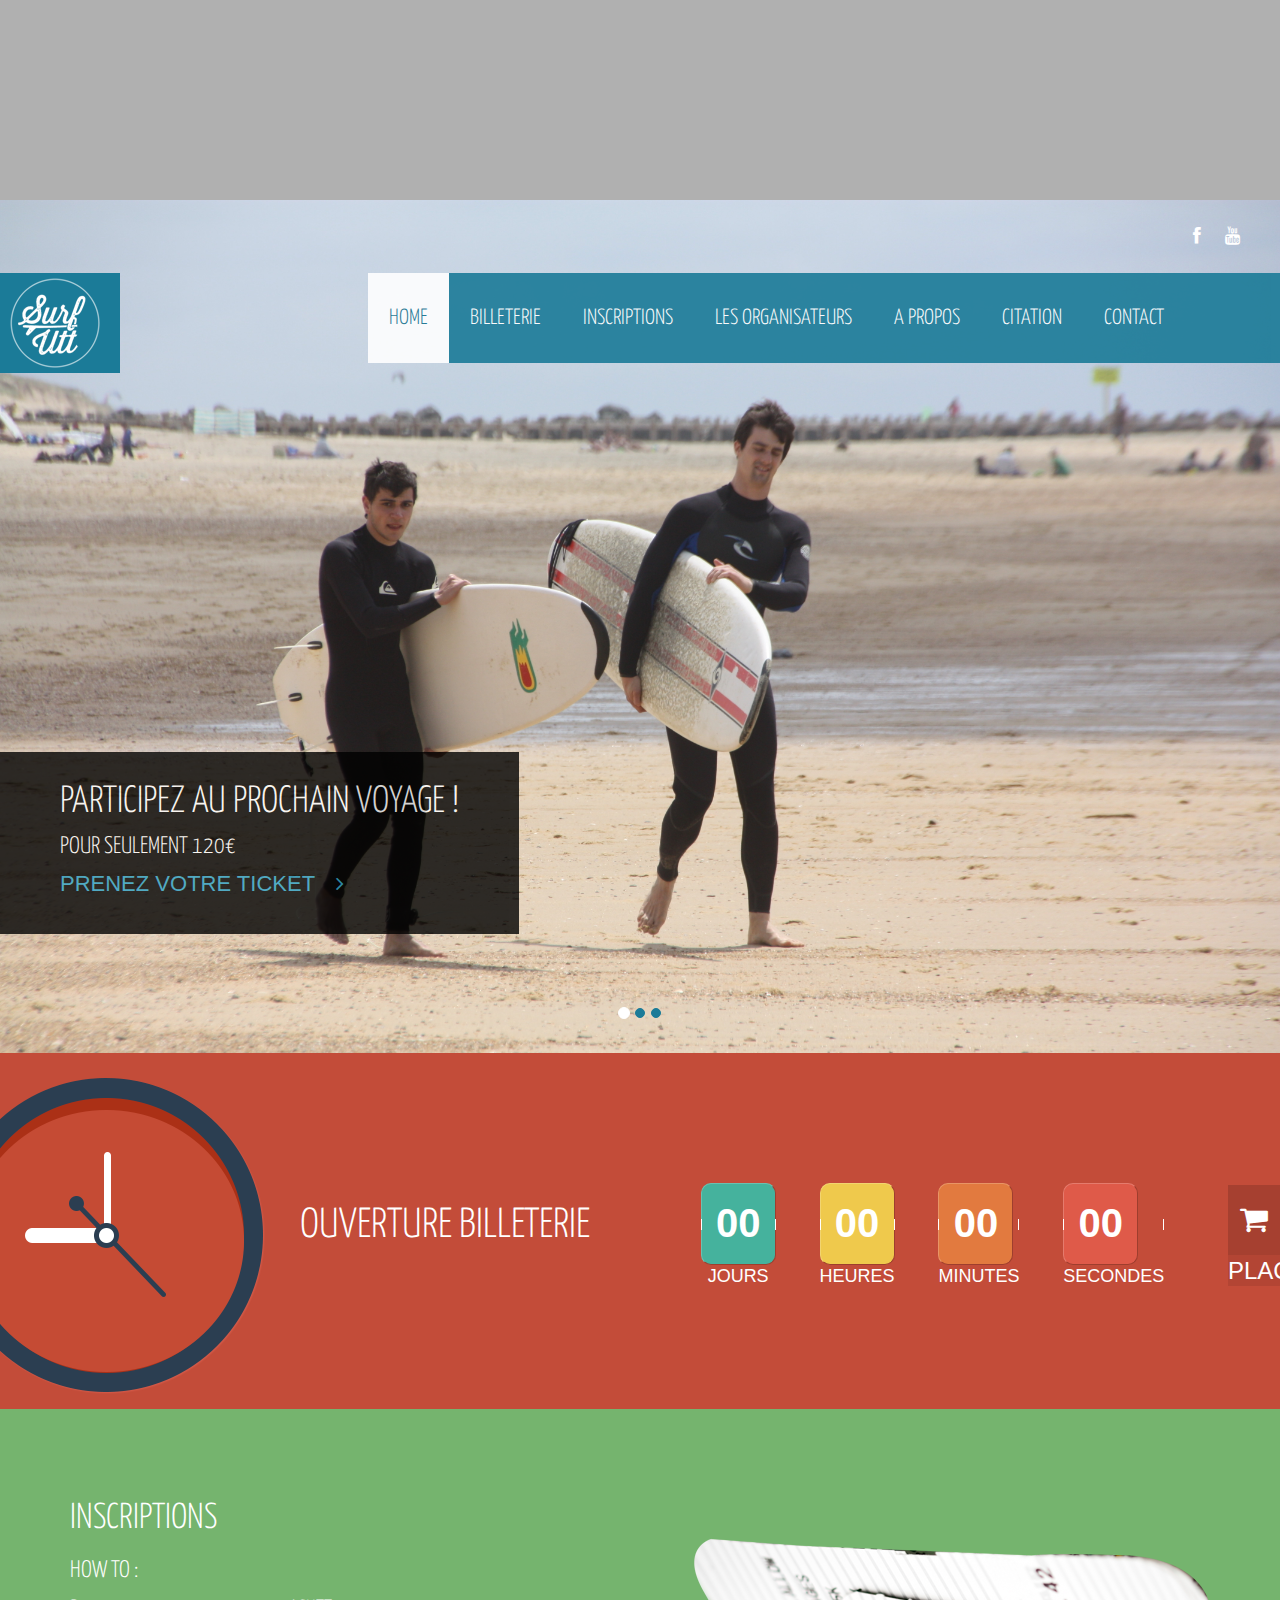
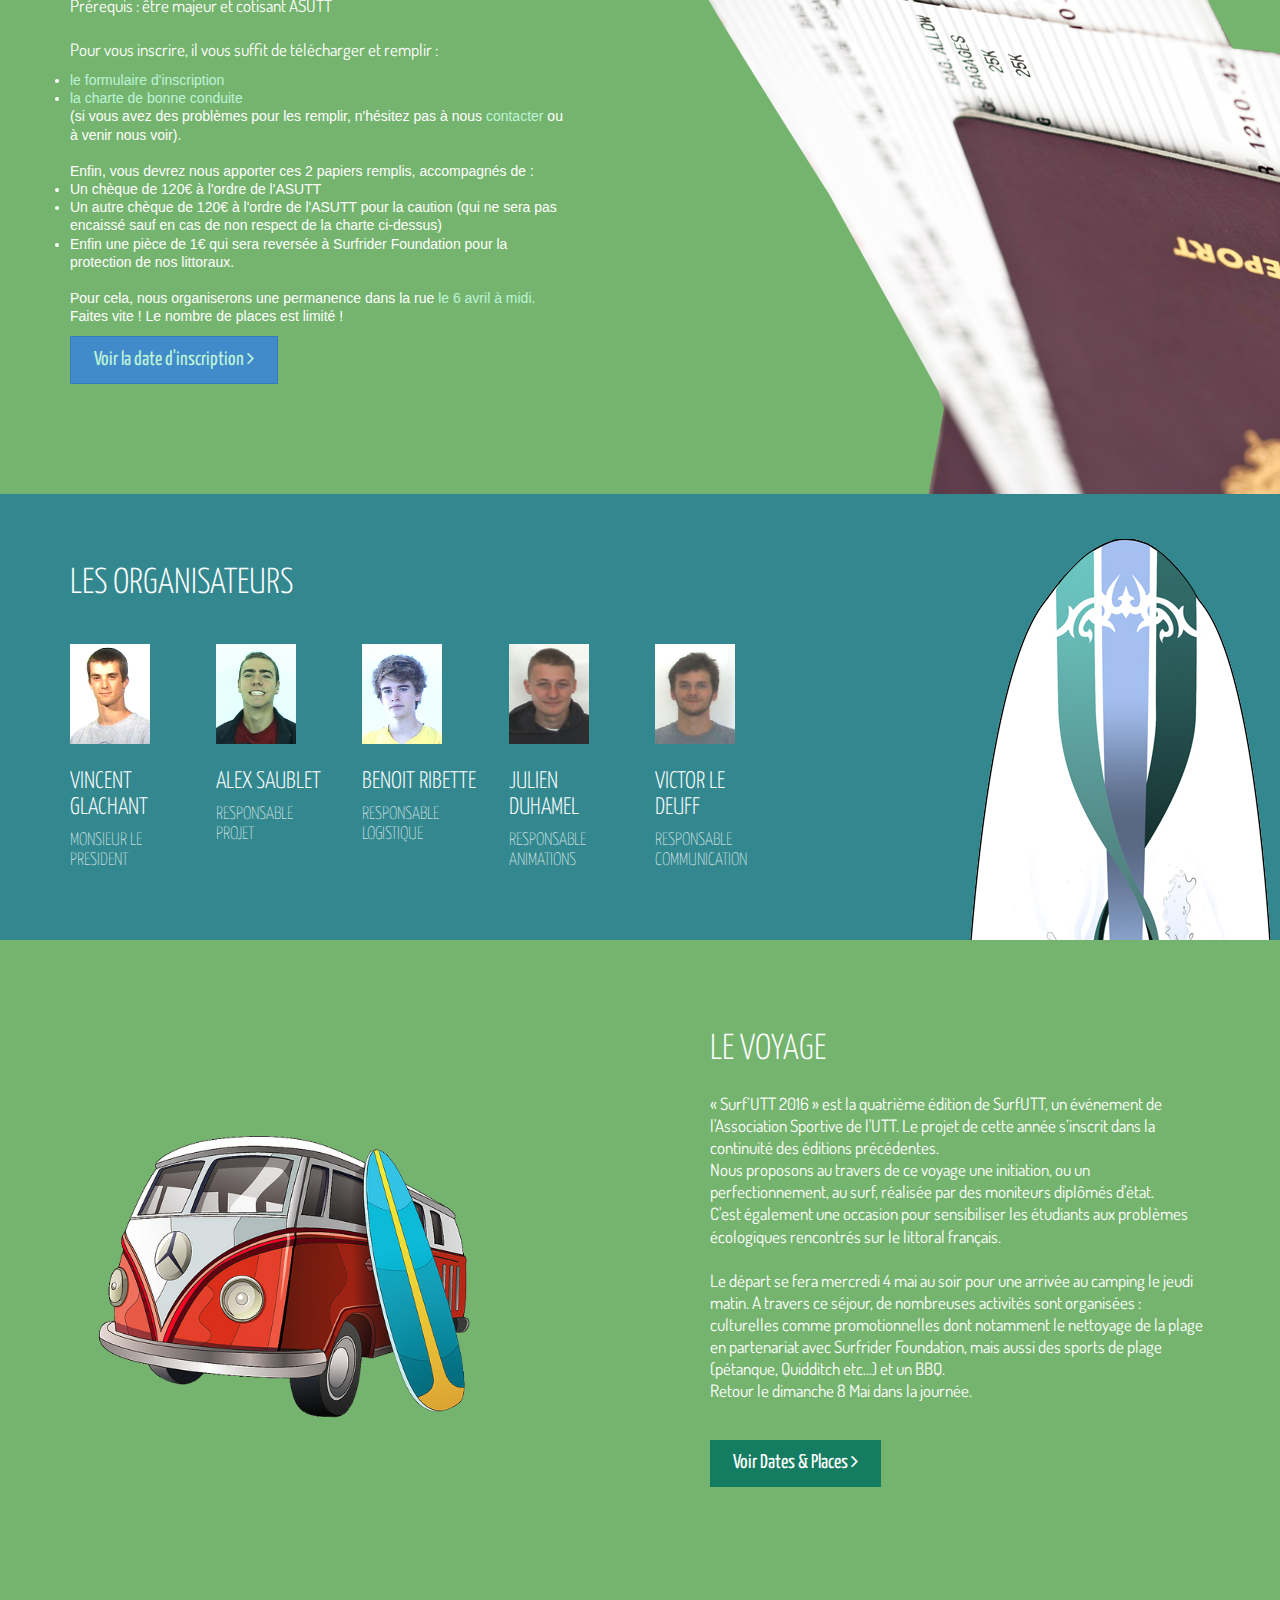
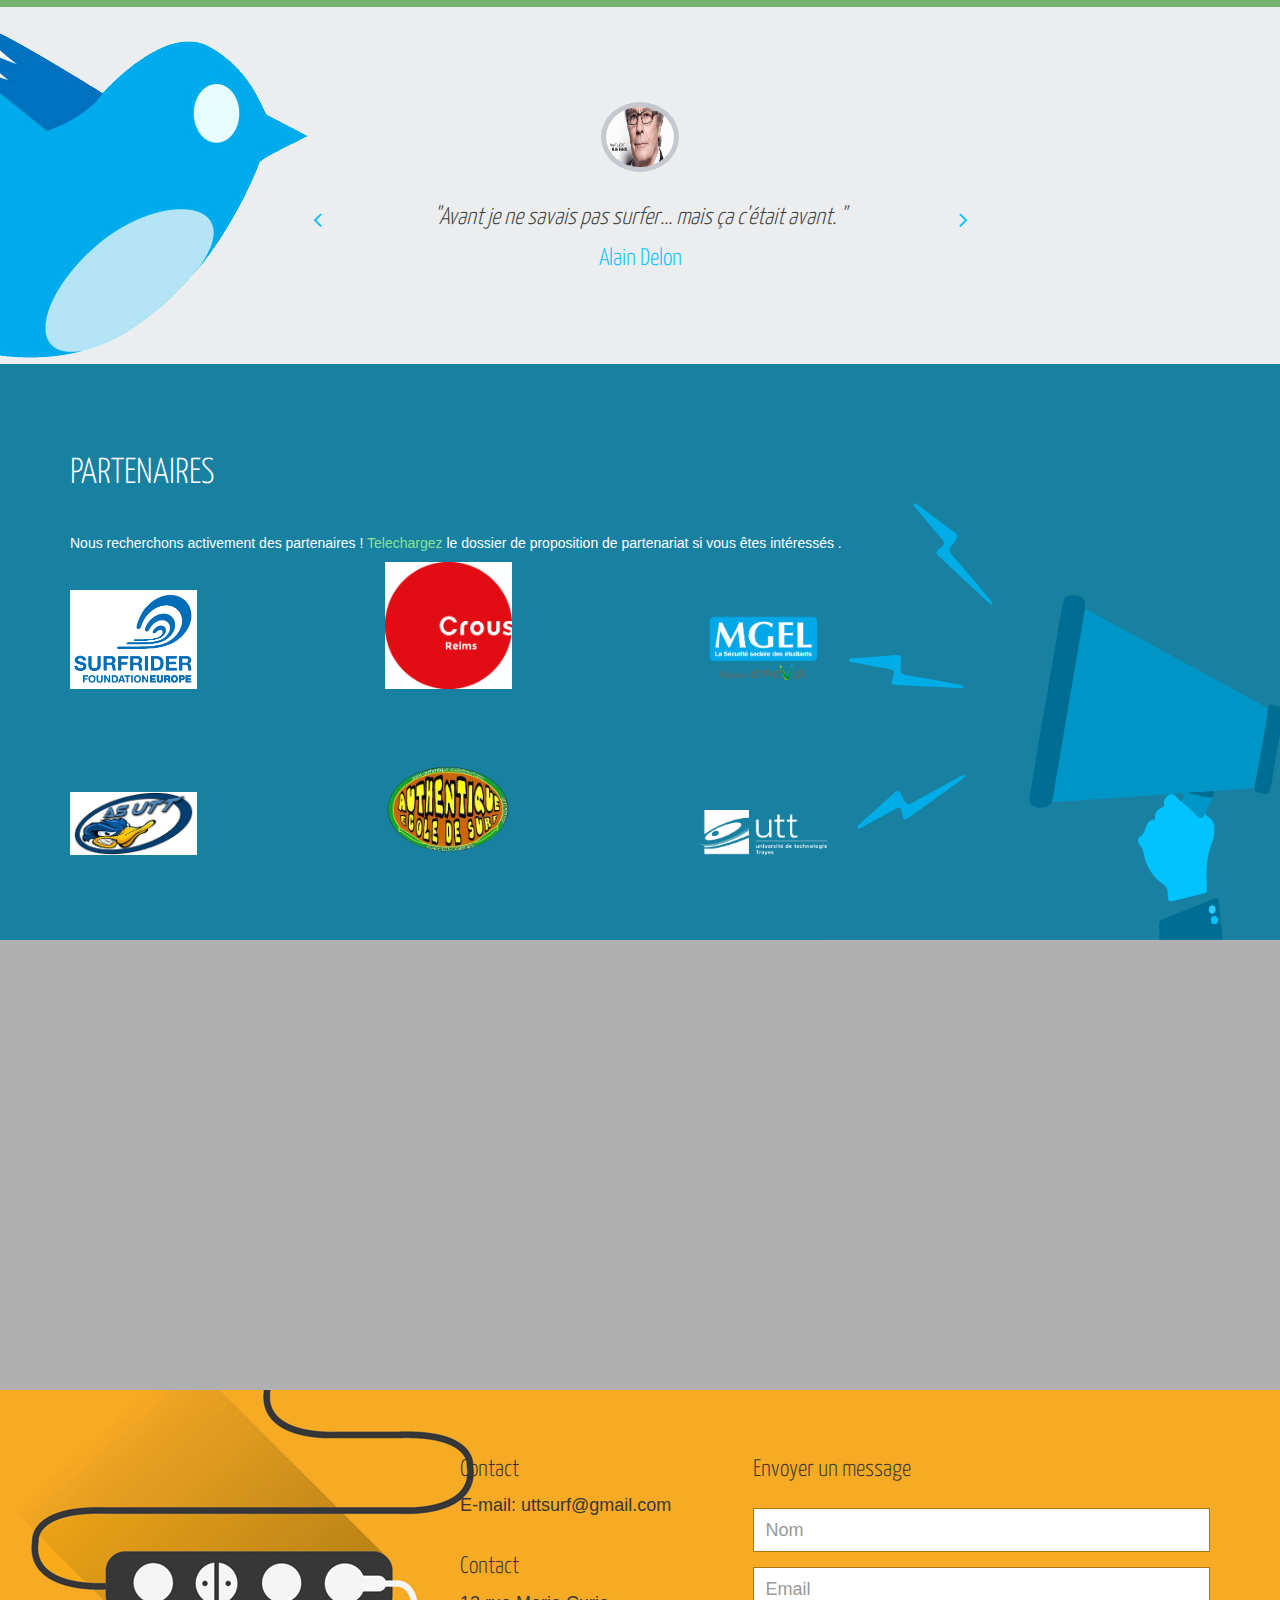
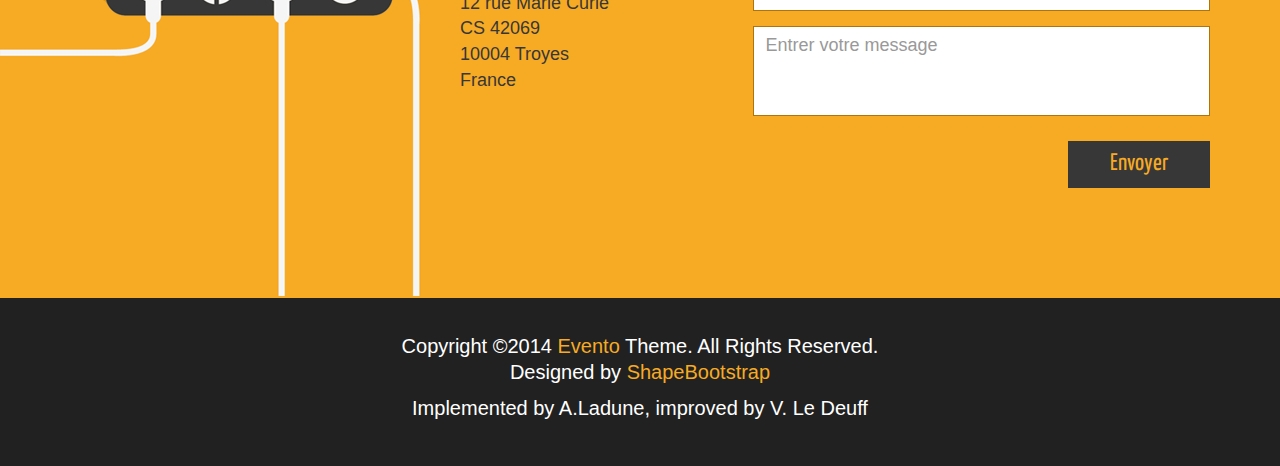
==== commit 92db67f5: "maj logo utt" ====
--- a/index.html
+++ b/index.html
@@ -249,7 +249,7 @@
 		</div>
 		<div class="about-content">					
 					<h2>Le Voyage</h2>
-					<p>« Surf’UTT 2016 » est la quatrième édition de SurfUTT, un évenement de l'Association Sportive de l'UTT. Le projet de cette année s’inscrit dans la continuité des éditions précédentes. 
+					<p>« Surf’UTT 2016 » est la quatrième édition de SurfUTT, un événement de l'Association Sportive de l'UTT. Le projet de cette année s’inscrit dans la continuité des éditions précédentes. 
 <br>Nous proposons au travers de ce voyage une initiation, ou un perfectionnement, au surf, réalisée par des moniteurs diplômés d'état.<br>
 C'est également une occasion pour sensibiliser les étudiants aux problèmes écologiques rencontrés sur le littoral français.<br><br>
 Le départ se fera mercredi 4 mai au soir pour une arrivée au camping le jeudi matin.
@@ -278,15 +278,16 @@
 				<div class="col-sm-6 col-sm-offset-3">
 					<div class="text-center carousel-inner center-block">
 						<div class="item active">
+							<img src="images/citation/delon.jpg" alt="">
+							<p><i>"Avant je ne savais pas surfer... mais ça c'était avant. "</i></p>
+							<a href="#">Alain Delon</a>
+						</div>
+							<div class="item">
 							<img src="images/citation/chirac.jpg" alt="">
 							<p><i>"SurfUTT c'est trop la classe "</i></p>
 							<a href="#">Jacques CHIRAC</a>
 						</div>
-						<div class="item">
-							<img src="images/citation/delon.jpg" alt="">
-							<p><i>"Avant je ne savais pas surfer... mais ça c'était avant. "</i></p>
-							<a href="#">Alain Delon</a>
-						</div>
+						
 						<div class="item">
 							<img src="images/citation/oss117.jpg" alt="">
 							<p><i>"J'aime le surf"</i></p>
@@ -321,7 +322,7 @@
 									<li><a href="http://www.mgel.fr/"><img class="img-responsive" src="images/sponsor/MGEL.jpg" alt="image mgel"></a></li>
                                     <li><a href="https://www.facebook.com/pages/As-UTT/1390950431141308?fref=nf"><img class="img-responsive"  src="images/sponsor/asutt.jpg" alt="image mgel"></a></li>
     <li><a                               href="http://www.authentique-ecoledesurf.com/"><img class="img-responsive" src="images/sponsor/42969430.png" alt="image surf"></a></li>
-    <li><a                               href="http://www.utt.fr/"><img class="img-responsive" src="images/sponsor/UTT.jpg" alt="image utt"></a></li>                                
+    <li><a                               href="http://www.utt.fr/"><img class="img-responsive" src="images/sponsor/UTT.png" alt="image utt"></a></li>                                
                                     
 									
 								</ul>
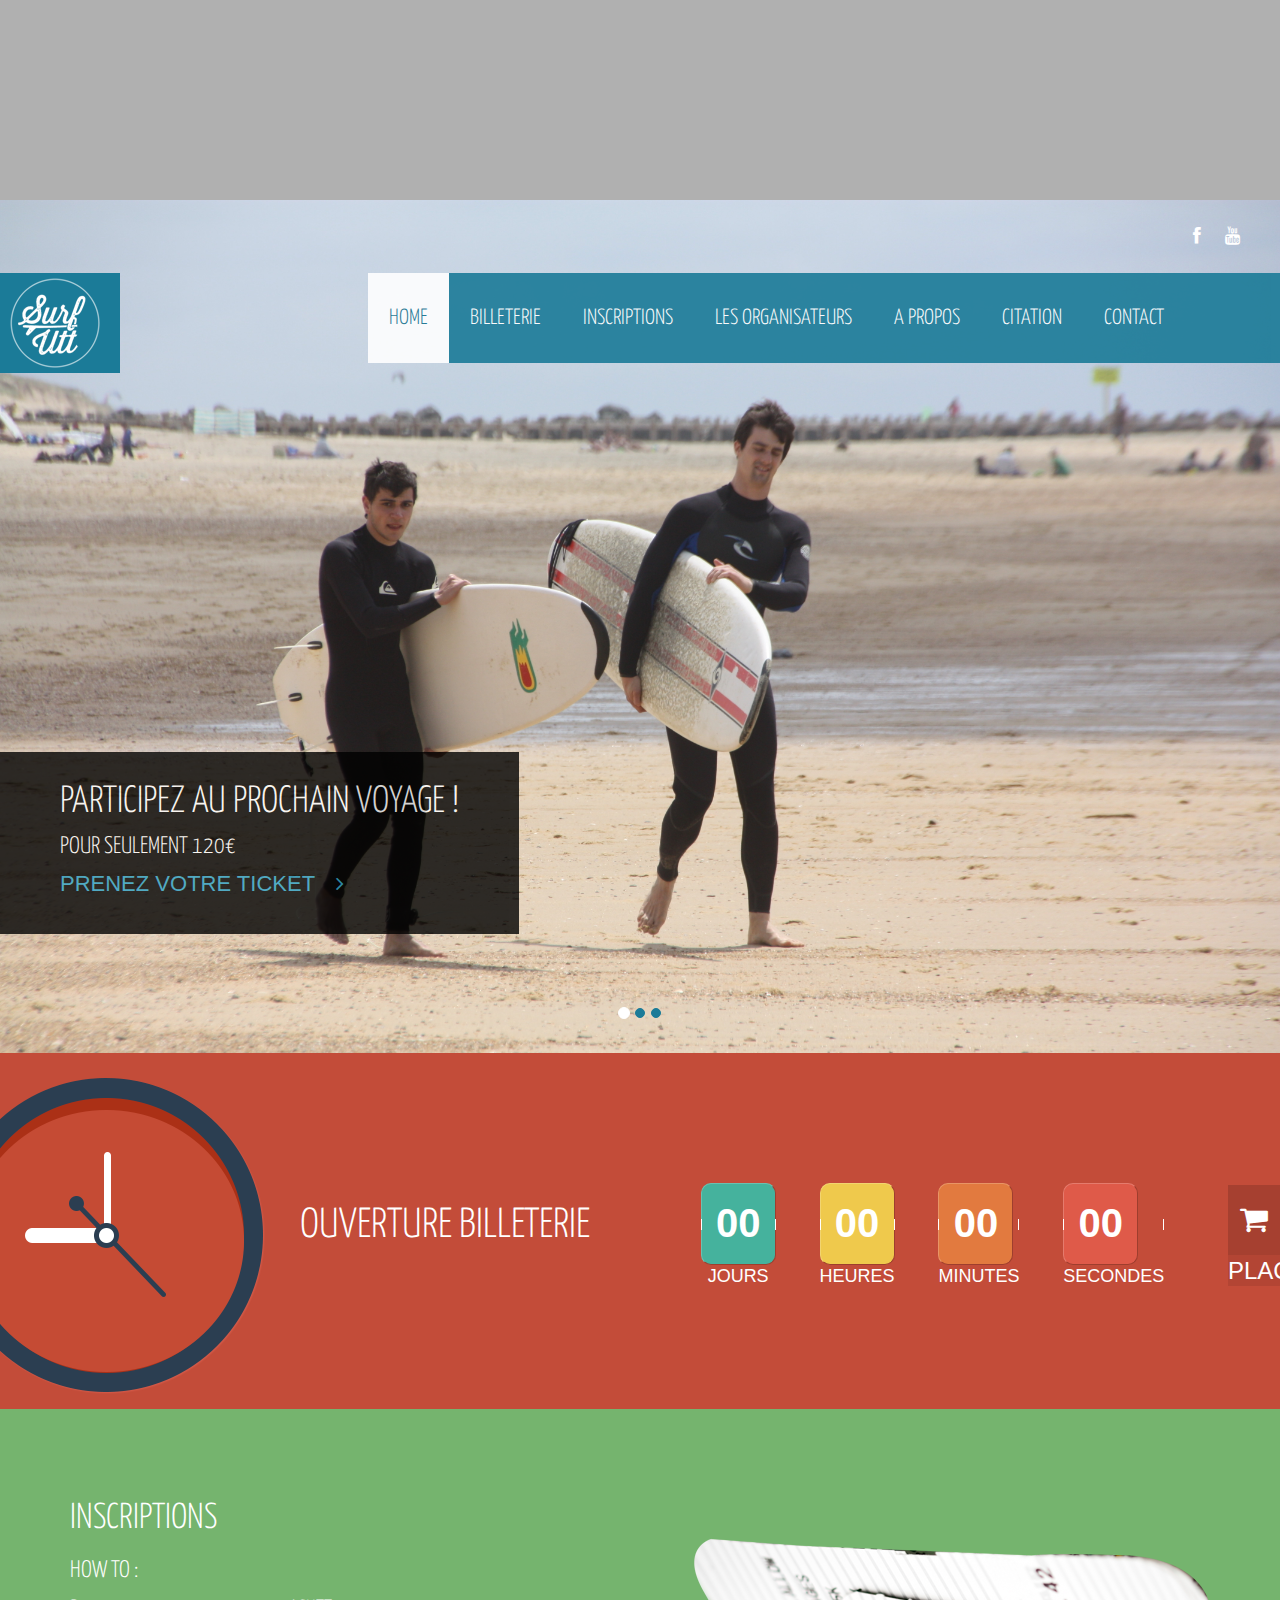
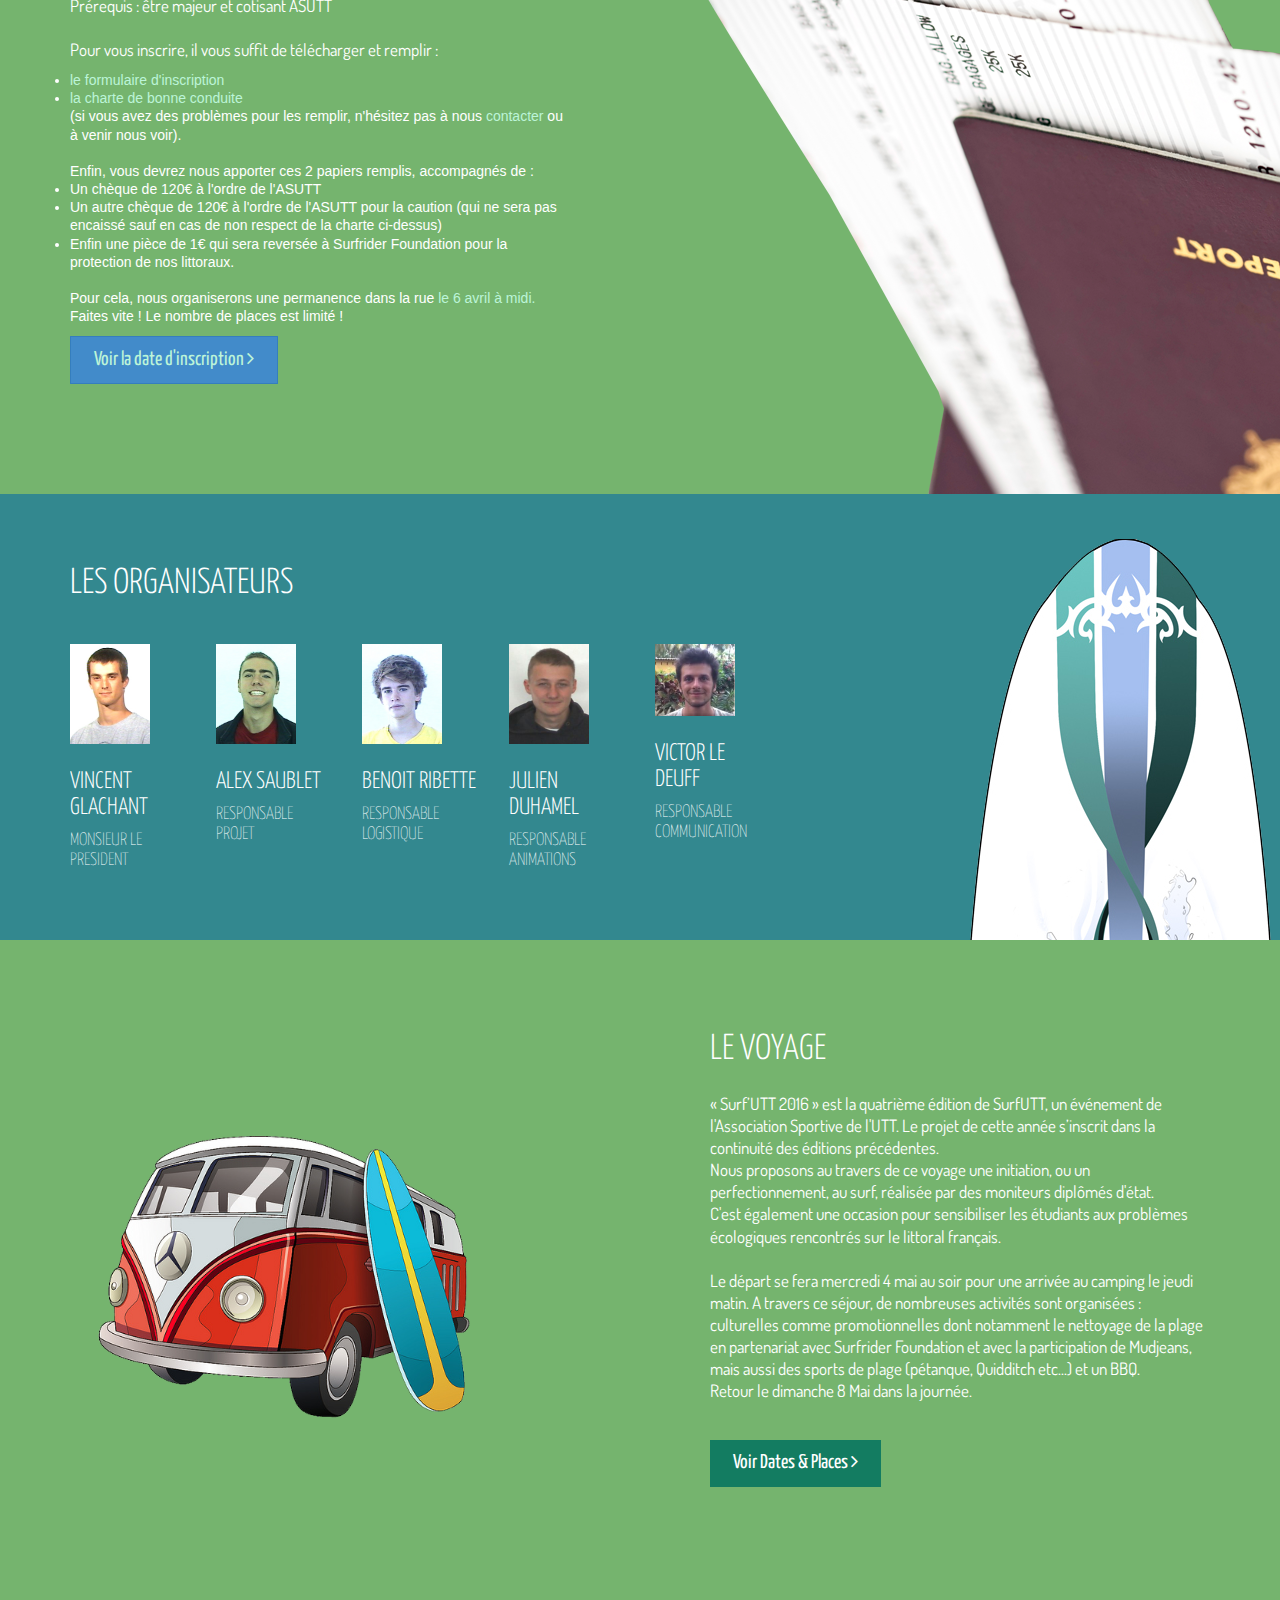
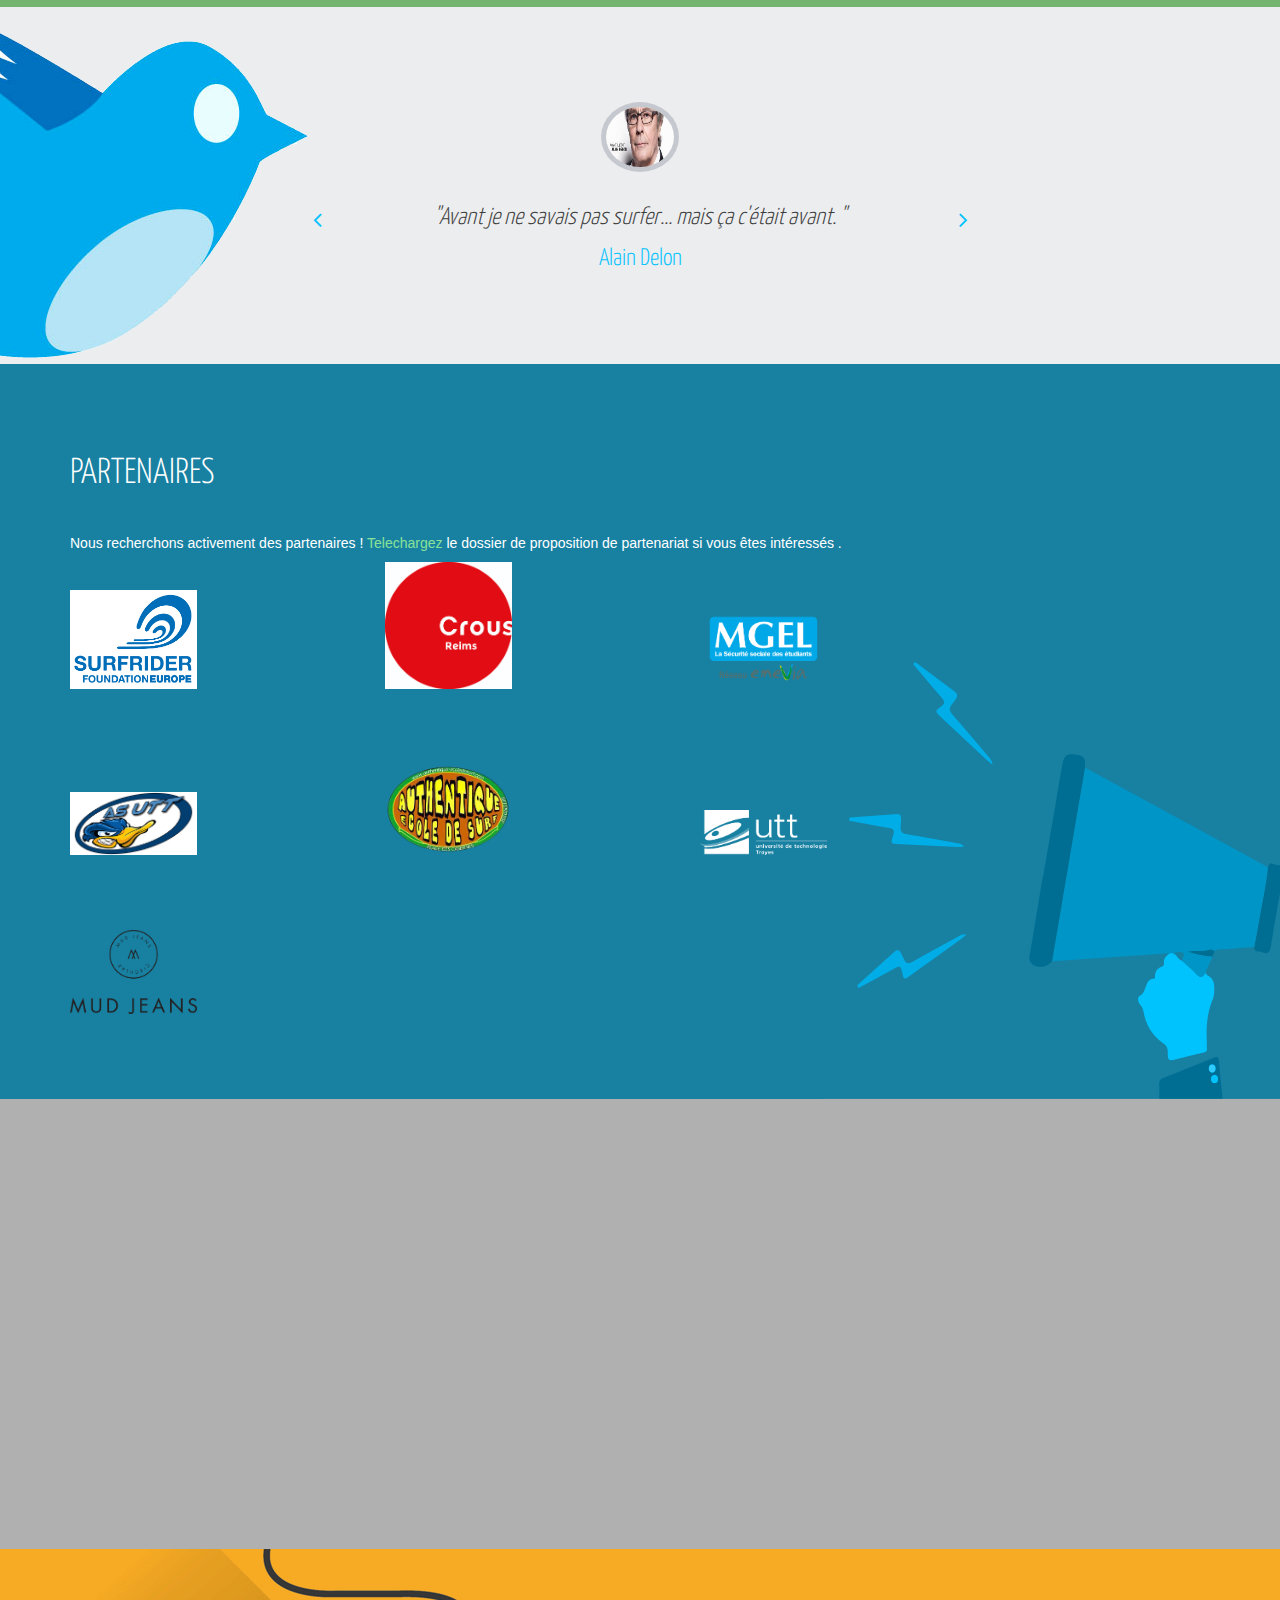
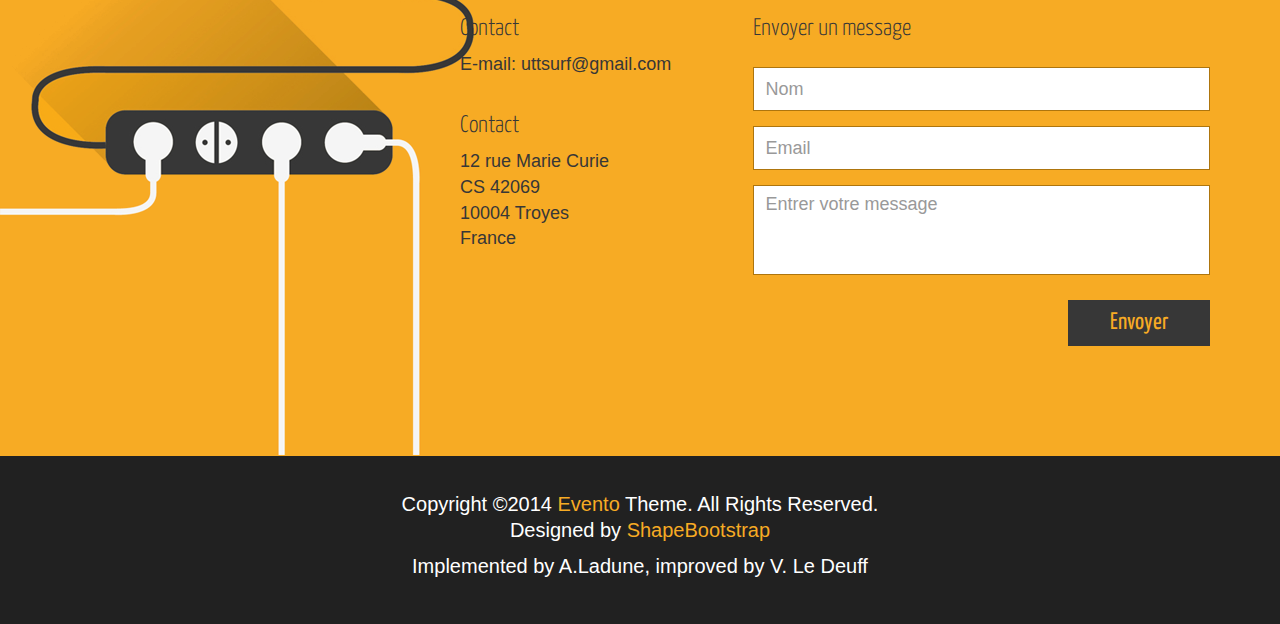
==== commit 1ebf95e4: "ajout de MUDJeans" ====
--- a/index.html
+++ b/index.html
@@ -253,7 +253,7 @@
 <br>Nous proposons au travers de ce voyage une initiation, ou un perfectionnement, au surf, réalisée par des moniteurs diplômés d'état.<br>
 C'est également une occasion pour sensibiliser les étudiants aux problèmes écologiques rencontrés sur le littoral français.<br><br>
 Le départ se fera mercredi 4 mai au soir pour une arrivée au camping le jeudi matin.
-A travers ce séjour, de nombreuses activités sont organisées :  culturelles comme promotionnelles dont notamment le nettoyage de la plage en partenariat avec Surfrider Foundation, mais aussi des sports de plage (pétanque, Quidditch etc...) et un BBQ.
+A travers ce séjour, de nombreuses activités sont organisées :  culturelles comme promotionnelles dont notamment le nettoyage de la plage en partenariat avec Surfrider Foundation et avec la participation de Mudjeans, mais aussi des sports de plage (pétanque, Quidditch etc...) et un BBQ.
                         <br>
 Retour le dimanche 8 Mai dans la journée.</p>
 					<a href="#explore" class="btn btn-primary">Voir Dates & Places <i class="fa fa-angle-right"></i></a>
@@ -323,7 +323,7 @@
                                     <li><a href="https://www.facebook.com/pages/As-UTT/1390950431141308?fref=nf"><img class="img-responsive"  src="images/sponsor/asutt.jpg" alt="image mgel"></a></li>
     <li><a                               href="http://www.authentique-ecoledesurf.com/"><img class="img-responsive" src="images/sponsor/42969430.png" alt="image surf"></a></li>
     <li><a                               href="http://www.utt.fr/"><img class="img-responsive" src="images/sponsor/UTT.png" alt="image utt"></a></li>                                
-                                    
+    <li><a                               href="http://www.mudjeans.eu/"><img class="img-responsive" src="images/sponsor/mudjeans.png" alt="image utt"></a></li>                                          
 									
 								</ul>
 							</div>
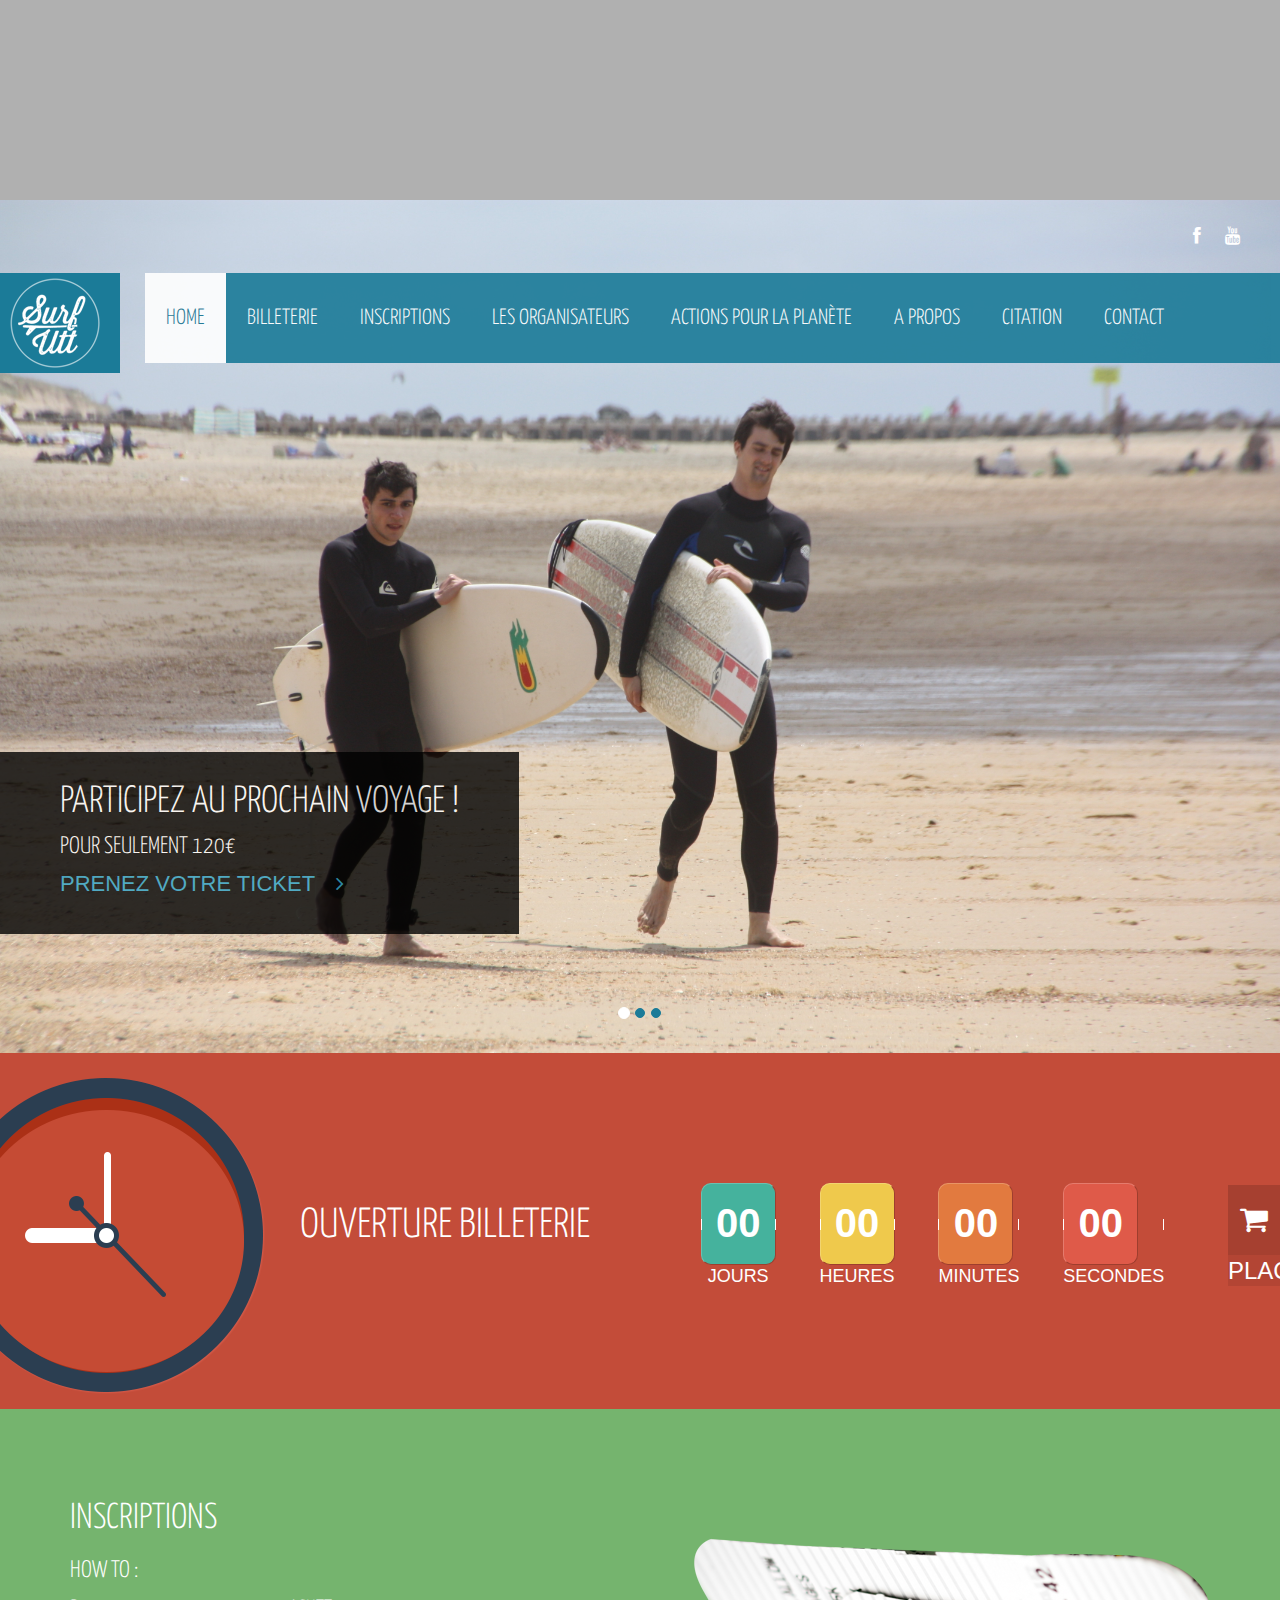
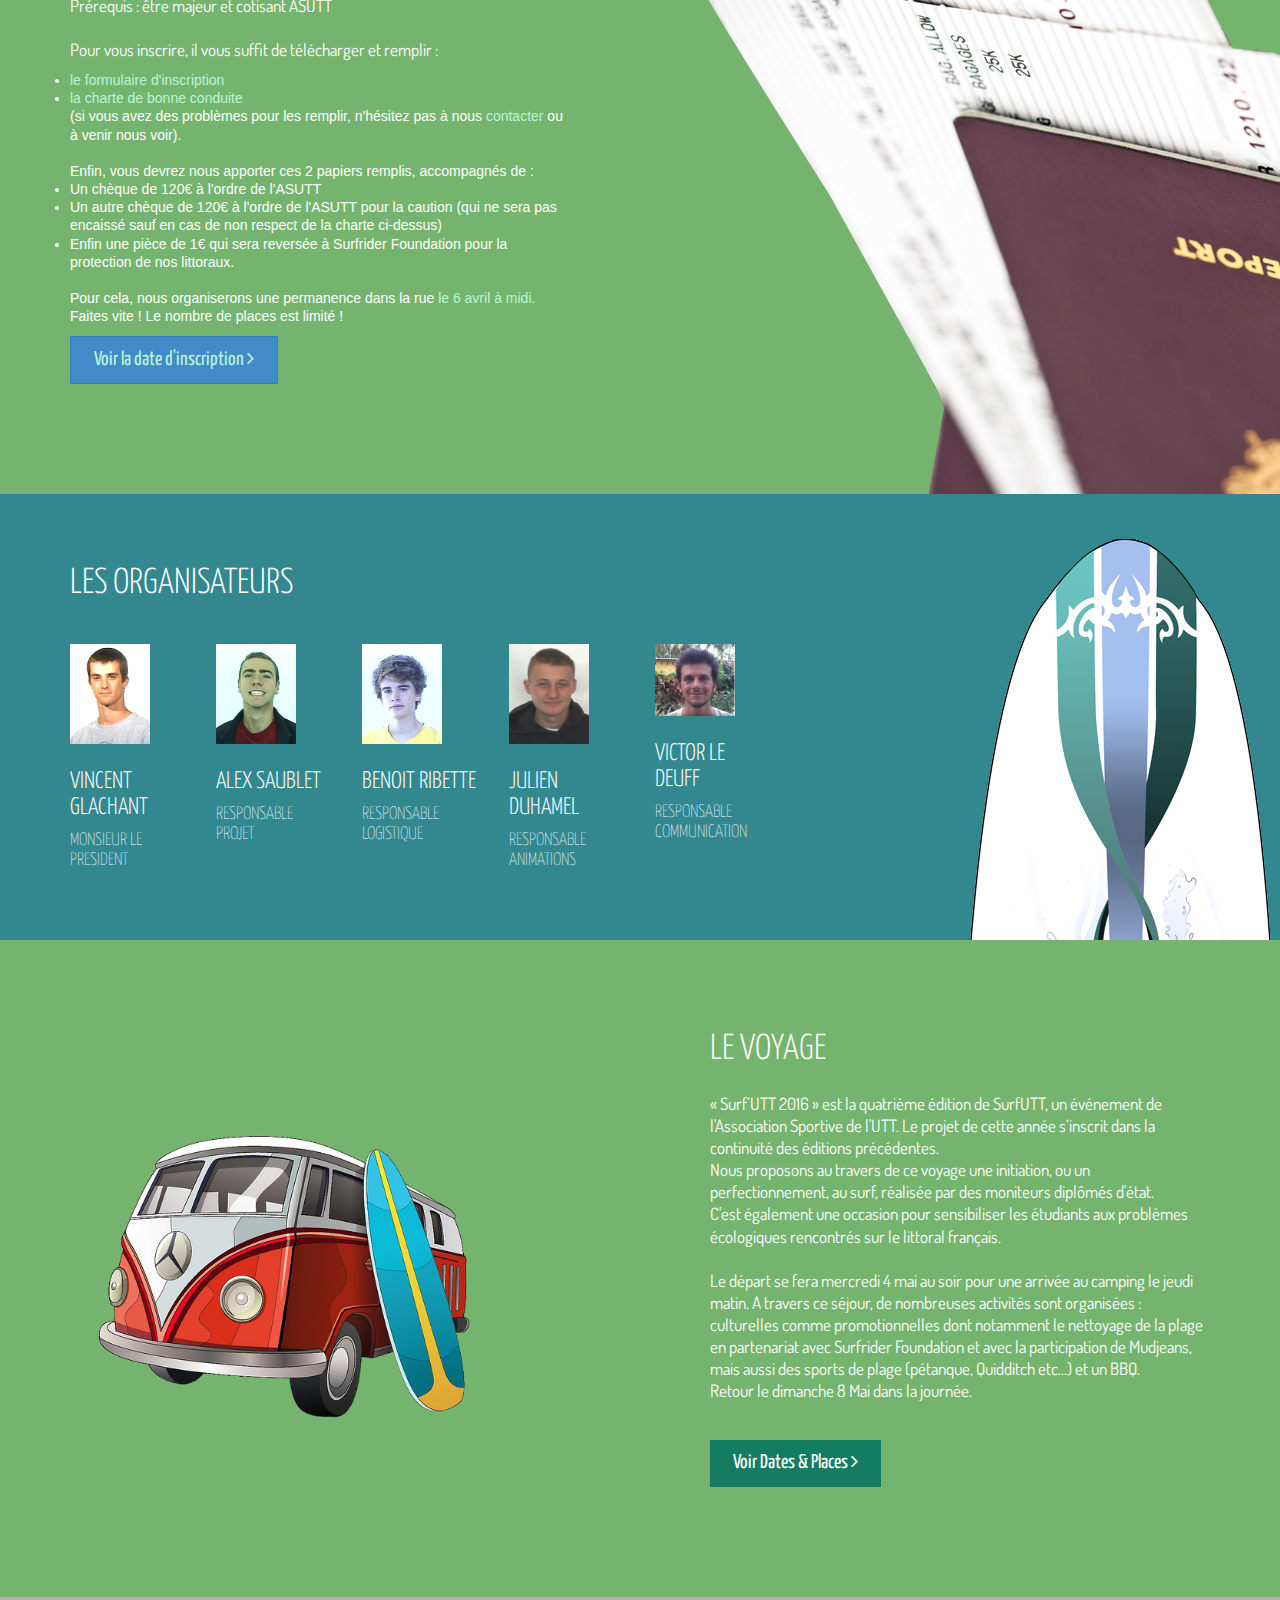
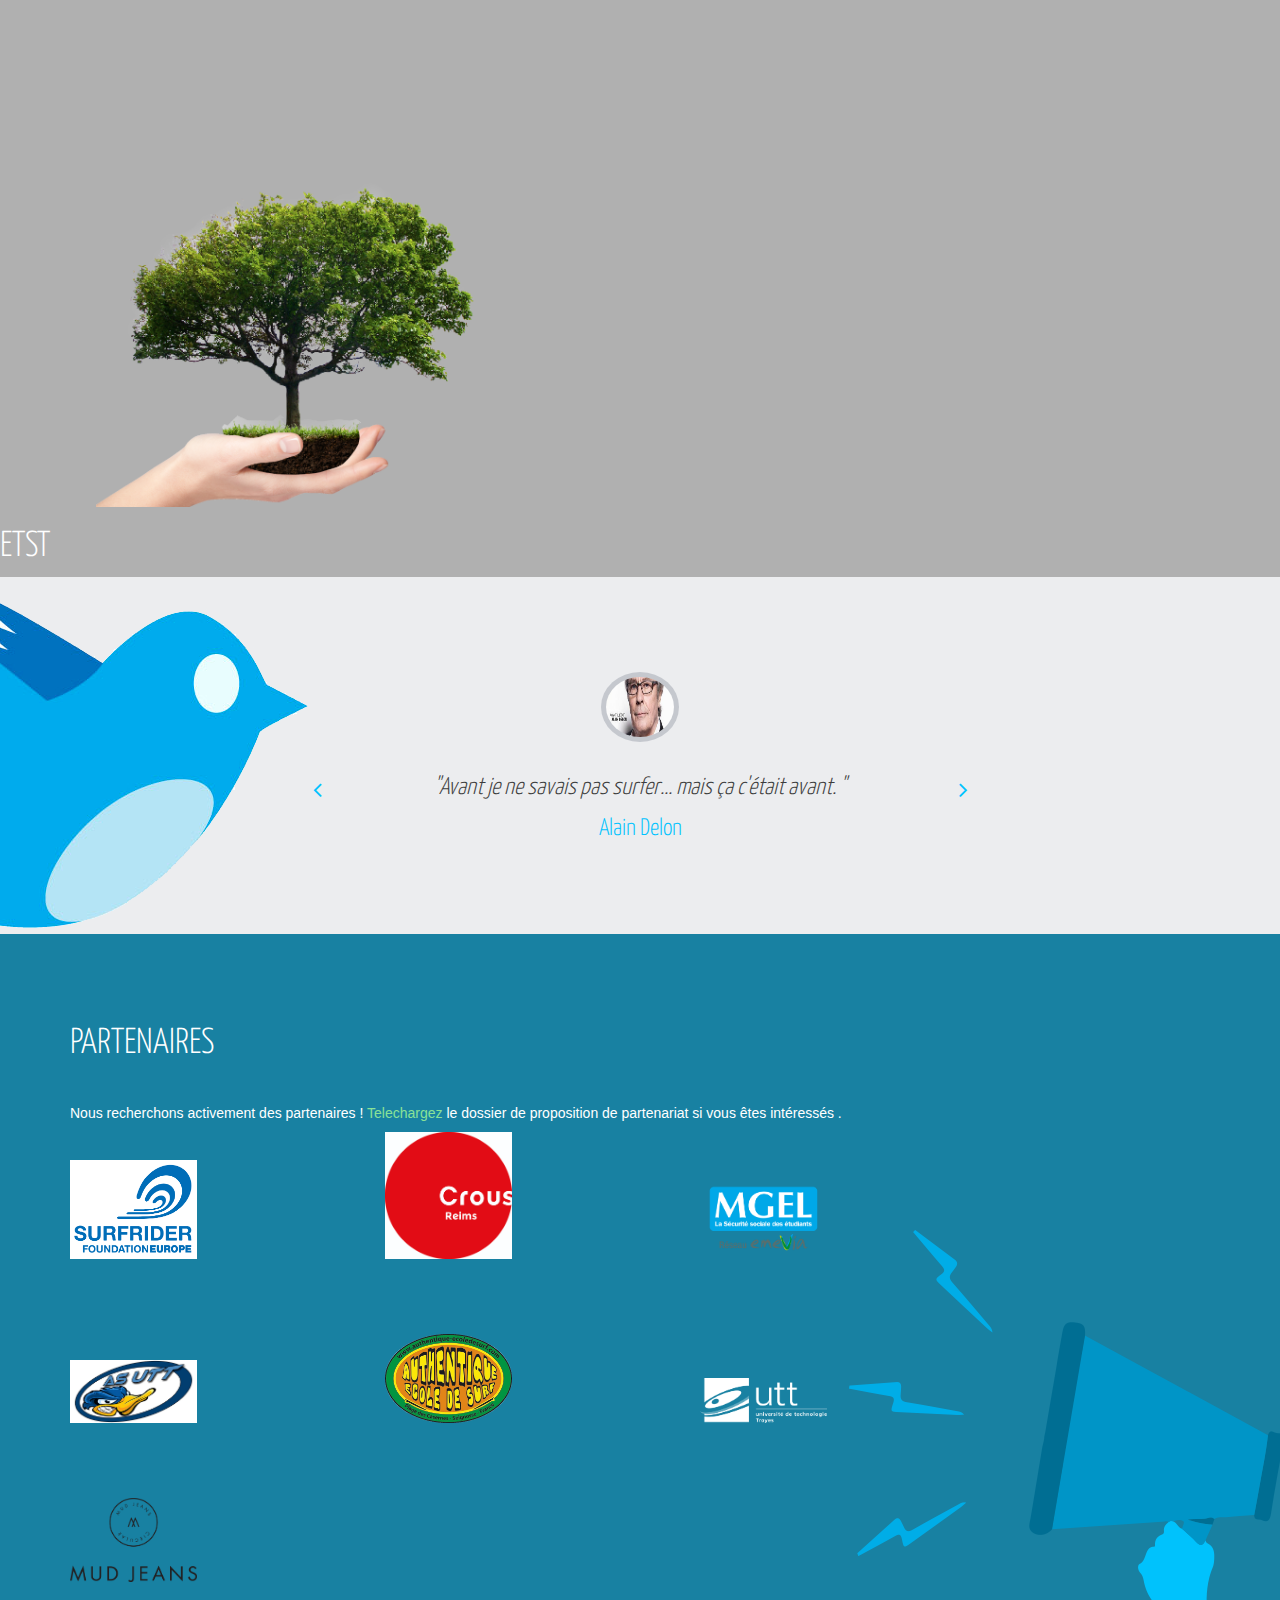
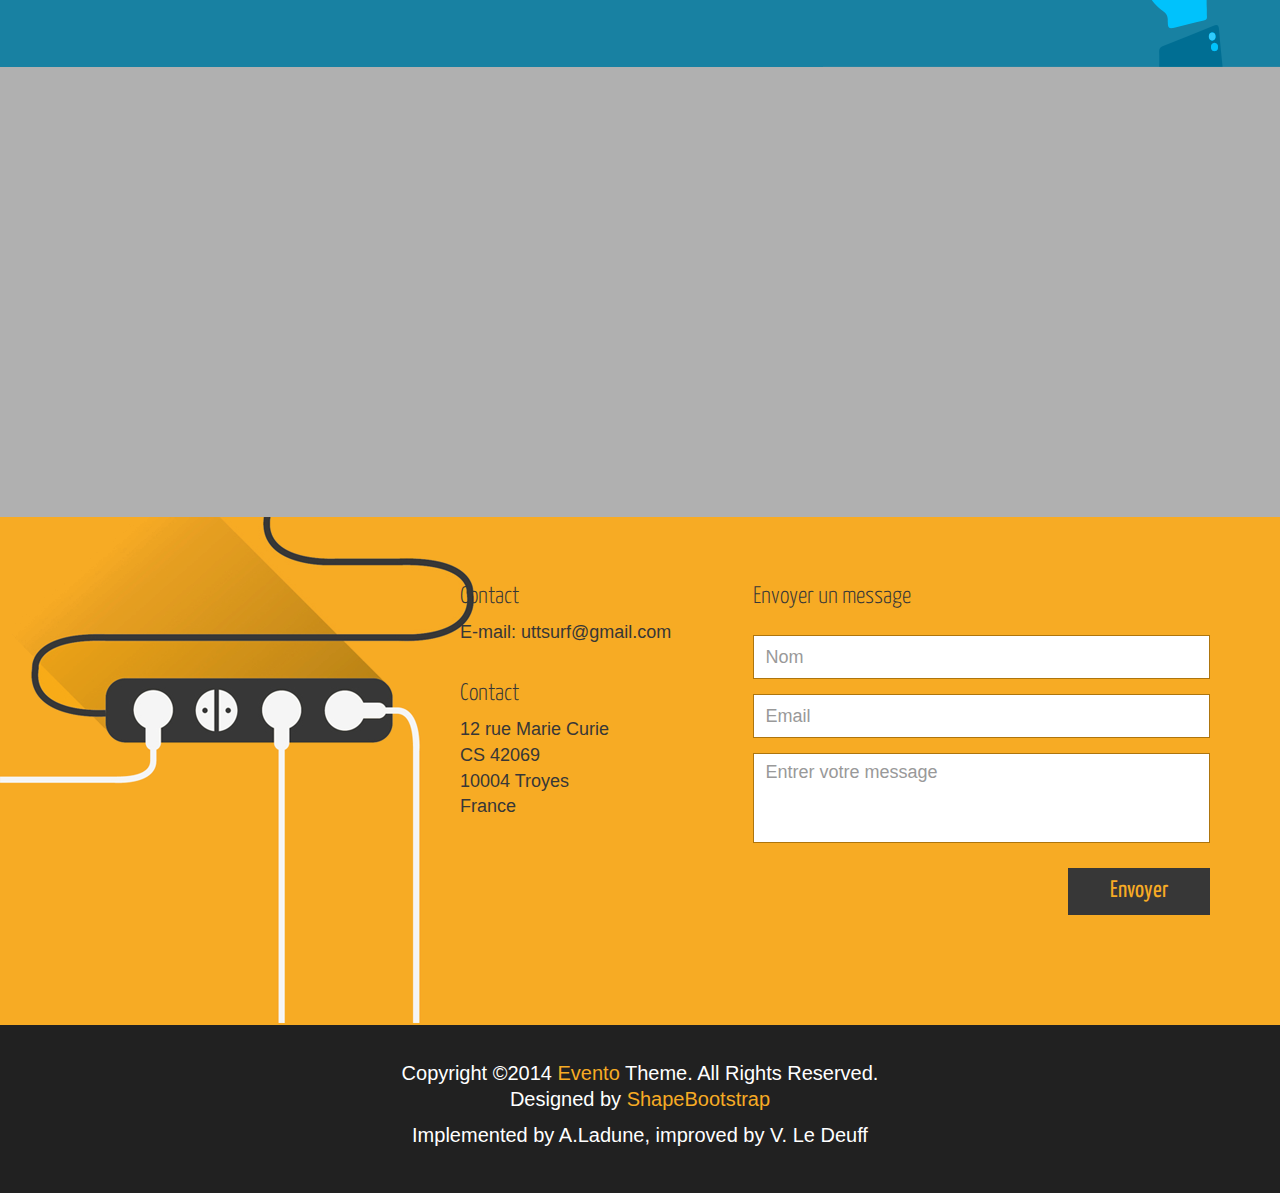
==== commit 6c73fe85: "meilleur logo authentique" ====
--- a/index.html
+++ b/index.html
@@ -54,6 +54,7 @@
                             <li class="scroll"><a href="#aboutinsc">Inscriptions</a></li>
                            <!-- <li ><a class="no-scroll" href="jeu.html" target="_self">Le Jeu</a></li>-->  
 		                    <li class="no-scroll"><a href="#event">Les organisateurs</a></li>
+		                    <li class="no-scroll"><a href="#actions">Actions pour la planète</a></li>
 		                    <li class="scroll"><a href="#about">A propos</a></li>                     
 		                    <li class="no-scroll"><a href="#twitter">Citation</a></li>
 		                    <!-- <li><a class="no-scroll" href="#" target="_self">ACHAT TICKETS</a></li> -->
@@ -261,15 +262,22 @@
 		</div>
 	</section><!--/#about-->
 	
-    <section id="about">
-		<div class="guitar2">				
-			<p></p>
-				
-		</div>
-	</section><!--/#about-->
-	
-    
-	<section id="twitter">
+		<section id="actions">
+				<div class="guitar2">
+					<img class="img-responsive" src="images/arbre.png" alt="guitar">
+				</div>
+				<div calss="about-content">
+					<h2>etst</h2>
+					
+				</div>
+
+	</section><!--/#event-->
+
+
+	
+	
+	
+		<section id="twitter">
 		<div id="twitter-feed" class="carousel slide" data-interval="false">
 			<div class="twit">
 				<img class="img-responsive" src="images/twit.png" alt="twit">
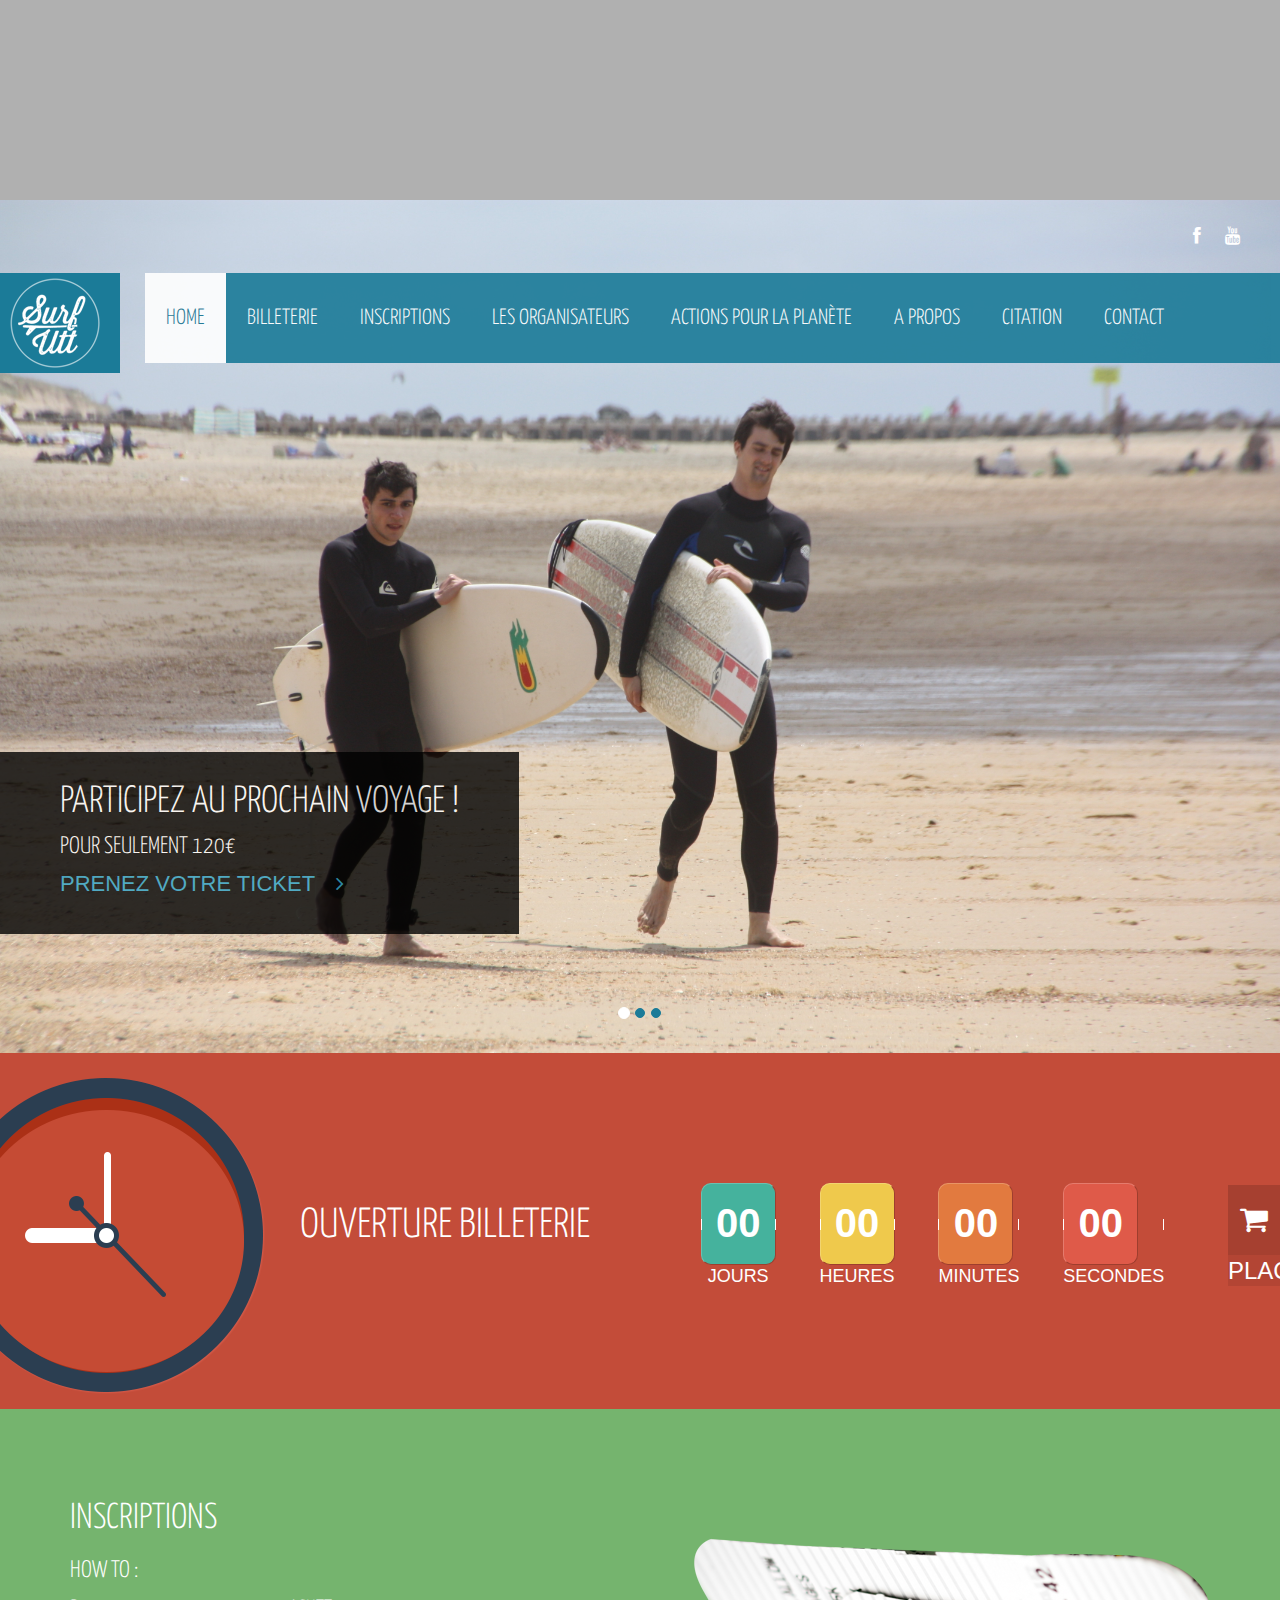
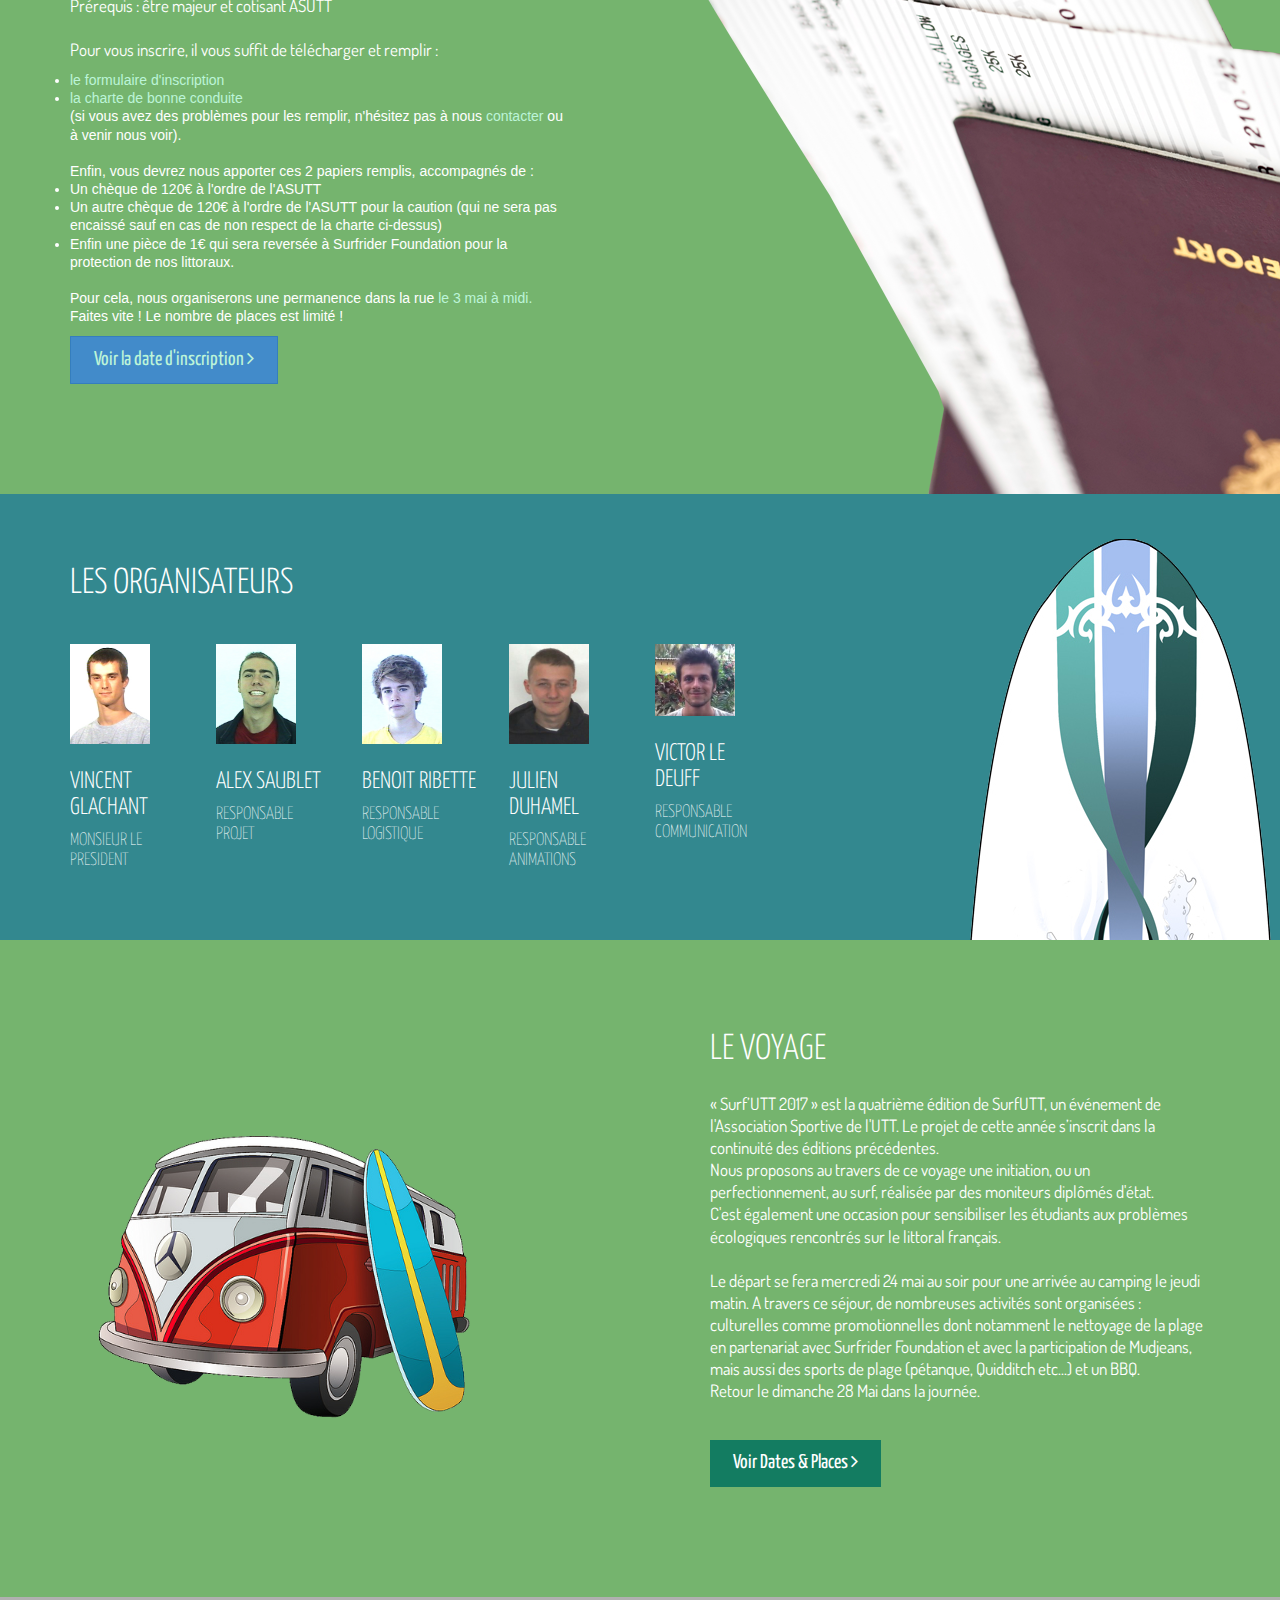
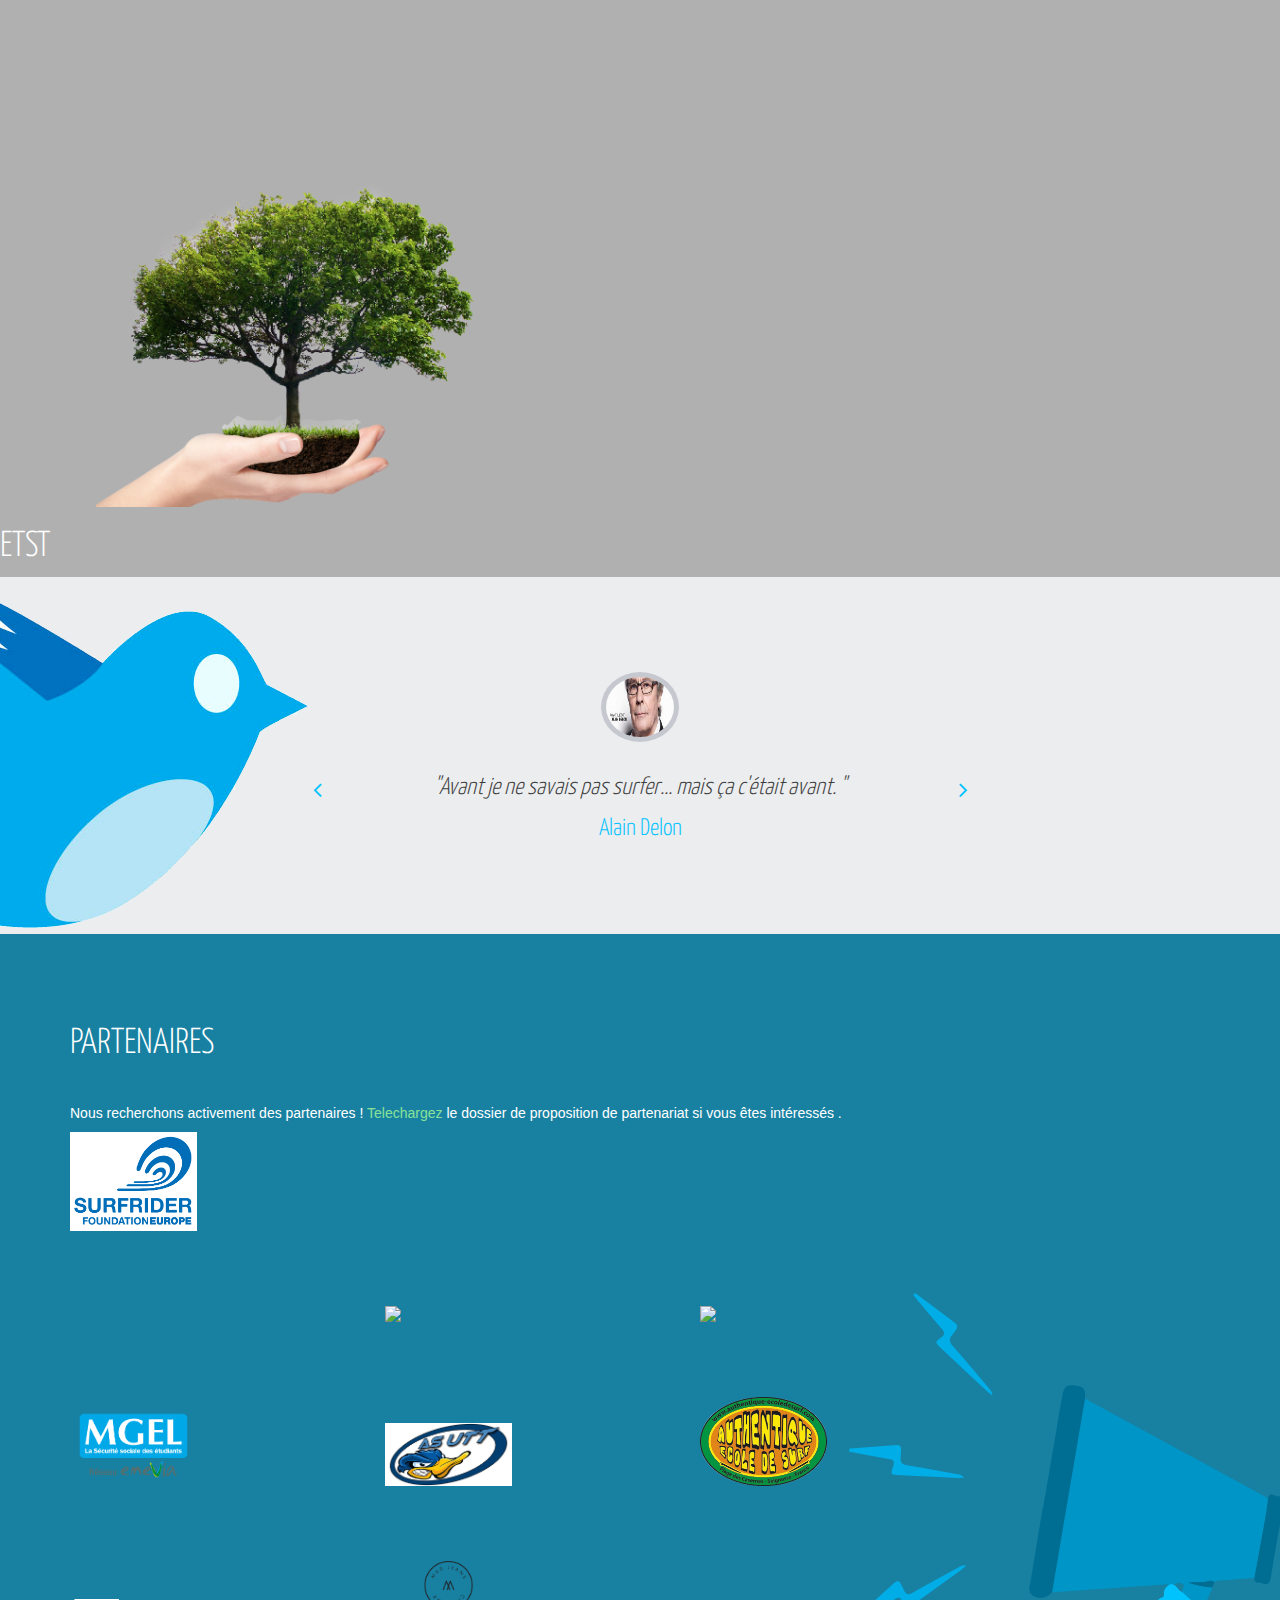
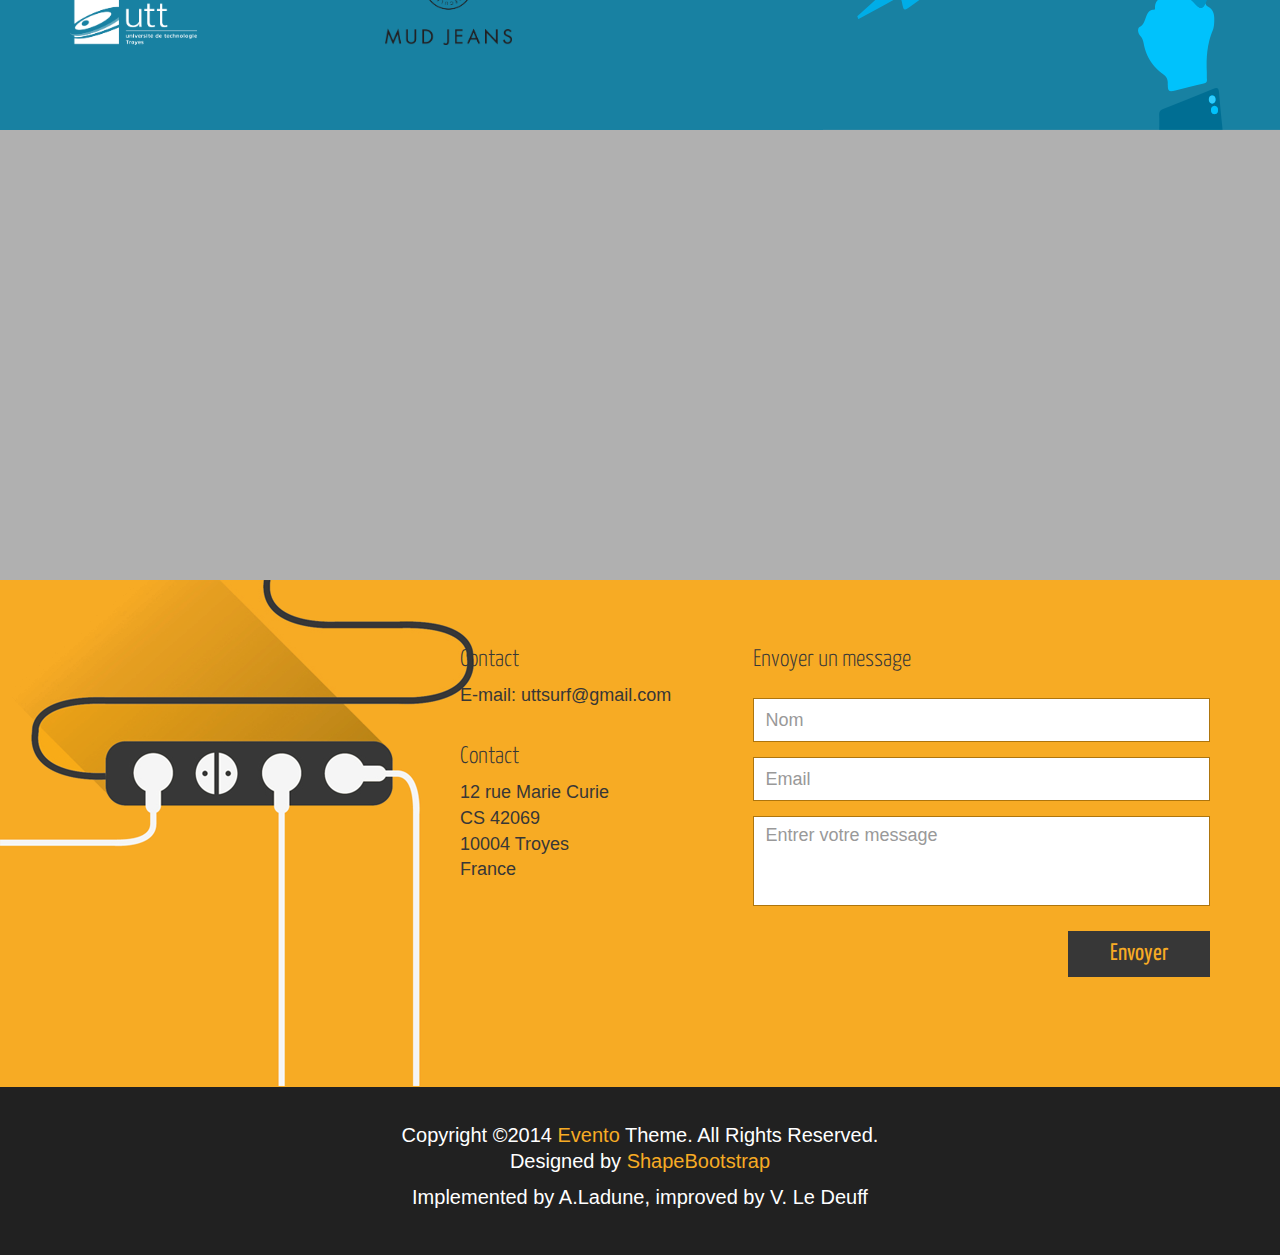
==== commit be276ec3: "Update index.html" ====
--- a/index.html
+++ b/index.html
@@ -165,8 +165,8 @@
                 <br><br>
                 Pour vous inscrire, il vous suffit de télécharger et remplir : 
                 
-                <li><a href="https://www.dropbox.com/s/o4zggm037mjen52/Fiche_inscription_2015-4.pdf?dl=1">le formulaire d'inscription</a> 
-                <li> <a href="https://www.dropbox.com/s/0jhqvk9ergrxrxl/bonne%20conduite.pdf?dl=1">la charte de bonne conduite</a></li>
+                <li><a href="https://www.dropbox.com/s/m1l8z0lq6xk2q6a/Fiche_inscription.pdf?dl=1">le formulaire d'inscription</a> 
+                <li> <a href="https://www.dropbox.com/s/qa2q82sjez0bx1p/bonne%20conduite.pdf?dl=1">la charte de bonne conduite</a></li>
                  (si vous avez des problèmes pour les remplir, n'hésitez pas à nous <a href="#contact">contacter</a> ou à venir nous voir).
                 <br><br>
               Enfin, vous devrez nous apporter ces 2 papiers remplis, accompagnés de :
@@ -174,7 +174,7 @@
               	<li>Un autre chèque de 120€ à l'ordre de l'ASUTT pour la caution (qui ne sera pas encaissé sauf en cas de non respect de la charte ci-dessus)
               	<li>Enfin une pièce de 1€ qui sera reversée à Surfrider Foundation pour la protection de nos littoraux.</li>
               	<br>
-              	Pour cela, nous organiserons une  permanence dans la rue <a href="#explore"> le 6 avril à midi. </a> <br>
+              	Pour cela, nous organiserons une  permanence dans la rue <a href="#explore"> le 3 mai à midi. </a> <br>
             
                 Faites vite !  Le nombre de places est limité !
                 
@@ -250,13 +250,13 @@
 		</div>
 		<div class="about-content">					
 					<h2>Le Voyage</h2>
-					<p>« Surf’UTT 2016 » est la quatrième édition de SurfUTT, un événement de l'Association Sportive de l'UTT. Le projet de cette année s’inscrit dans la continuité des éditions précédentes. 
+					<p>« Surf’UTT 2017 » est la quatrième édition de SurfUTT, un événement de l'Association Sportive de l'UTT. Le projet de cette année s’inscrit dans la continuité des éditions précédentes. 
 <br>Nous proposons au travers de ce voyage une initiation, ou un perfectionnement, au surf, réalisée par des moniteurs diplômés d'état.<br>
 C'est également une occasion pour sensibiliser les étudiants aux problèmes écologiques rencontrés sur le littoral français.<br><br>
-Le départ se fera mercredi 4 mai au soir pour une arrivée au camping le jeudi matin.
+Le départ se fera mercredi 24 mai au soir pour une arrivée au camping le jeudi matin.
 A travers ce séjour, de nombreuses activités sont organisées :  culturelles comme promotionnelles dont notamment le nettoyage de la plage en partenariat avec Surfrider Foundation et avec la participation de Mudjeans, mais aussi des sports de plage (pétanque, Quidditch etc...) et un BBQ.
                         <br>
-Retour le dimanche 8 Mai dans la journée.</p>
+Retour le dimanche 28 Mai dans la journée.</p>
 					<a href="#explore" class="btn btn-primary">Voir Dates & Places <i class="fa fa-angle-right"></i></a>
 				
 		</div>
@@ -321,12 +321,13 @@
 				<div class="row">
 					<div class="col-sm-10">
 						<h2>Partenaires</h2>	
-                        <p>Nous recherchons activement des partenaires ! <a href="https://www.dropbox.com/s/05eyn5vtd3dqfkb/Dossier_partenariat_2016_v2.pdf?dl=1" >Telechargez </a>le dossier de proposition de partenariat si vous êtes intéressés .</p>
+                        <p>Nous recherchons activement des partenaires ! <a href="https://www.dropbox.com/s/csqbjx553pbm4zi/Dossier_partenariat.pdf?dl=1" >Telechargez </a>le dossier de proposition de partenariat si vous êtes intéressés .</p>
 						
 						<div class="carousel-inner">
 							<div class="item active">
 								<ul>									<li><a href="http://www.surfrider.eu/"><img class="img-responsive" id="roger" src="images/sponsor/Surfrider%20foudation.png" alt="image surfrider"></a></li>
-									<li><a href="http://www.crous-reims.fr/"><img class="img-responsive" src="images/sponsor/Crous.jpg" alt="image crous"></a></li>
+									<li><a href="http://www.quiksilver.fr/"><img class="img-responsive" src="images/sponsor/Quicksilver.jpg" alt="image Quicksilver"></a></li>
+									<li><a href="https://www.facebook.com/AMHConceptTroyes/"><img class="img-responsive" src="images/sponsor/Amh.jpg" alt="image AMH CONCEPT"></a></li>
 									<li><a href="http://www.mgel.fr/"><img class="img-responsive" src="images/sponsor/MGEL.jpg" alt="image mgel"></a></li>
                                     <li><a href="https://www.facebook.com/pages/As-UTT/1390950431141308?fref=nf"><img class="img-responsive"  src="images/sponsor/asutt.jpg" alt="image mgel"></a></li>
     <li><a                               href="http://www.authentique-ecoledesurf.com/"><img class="img-responsive" src="images/sponsor/42969430.png" alt="image surf"></a></li>
@@ -441,4 +442,4 @@
     
     
 </body>
-</html>+</html>
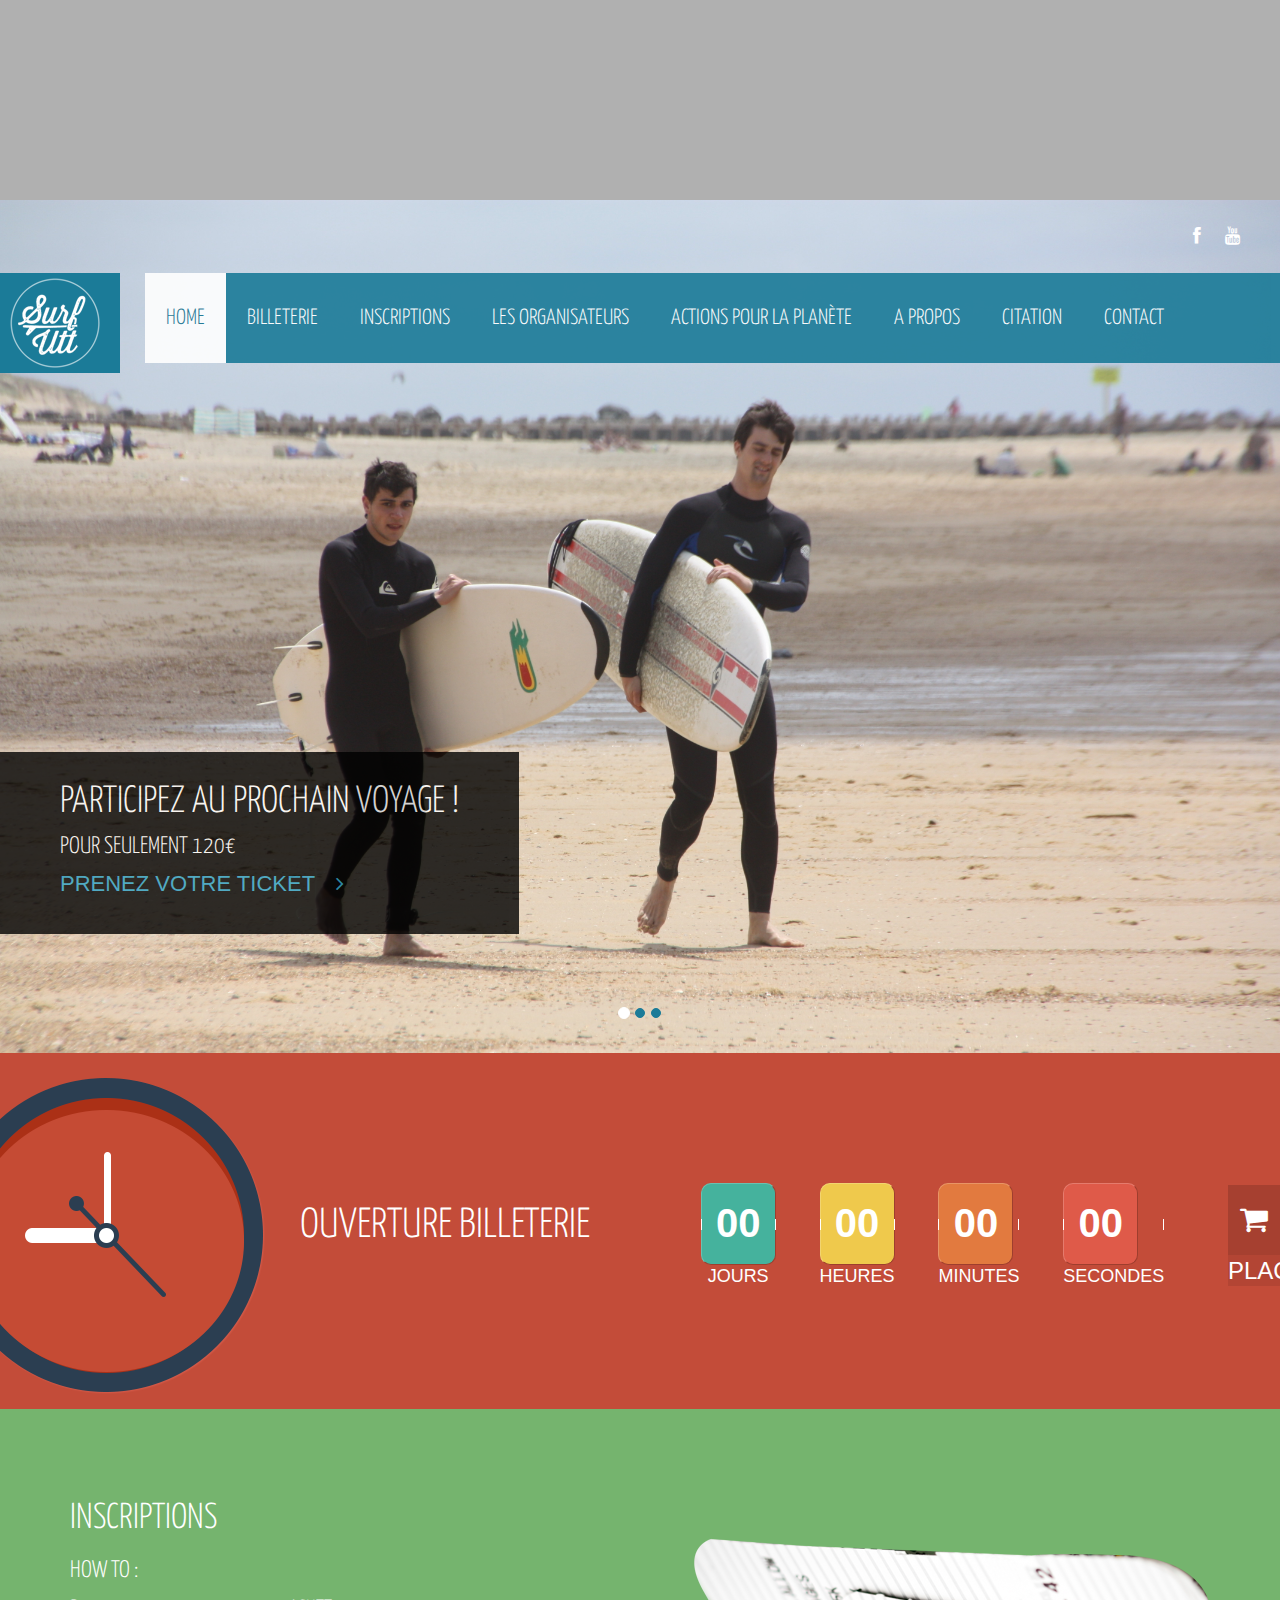
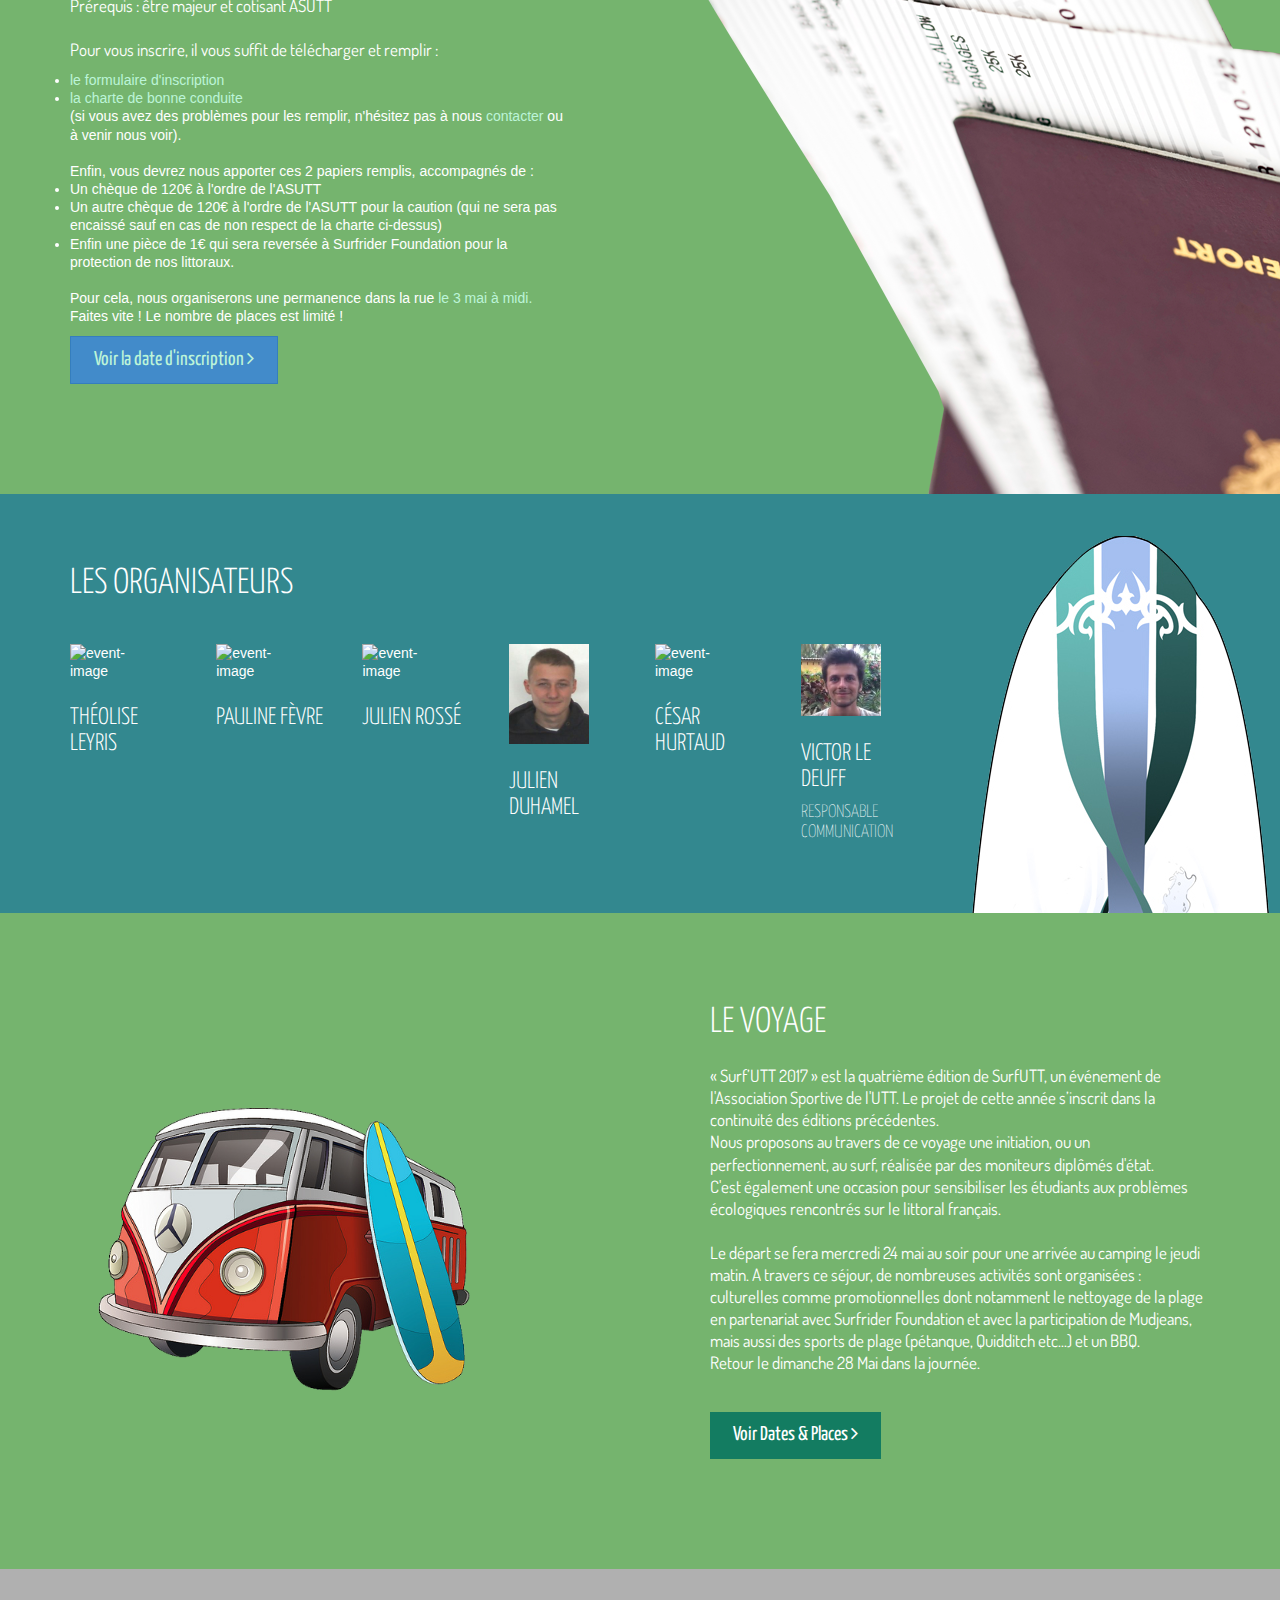
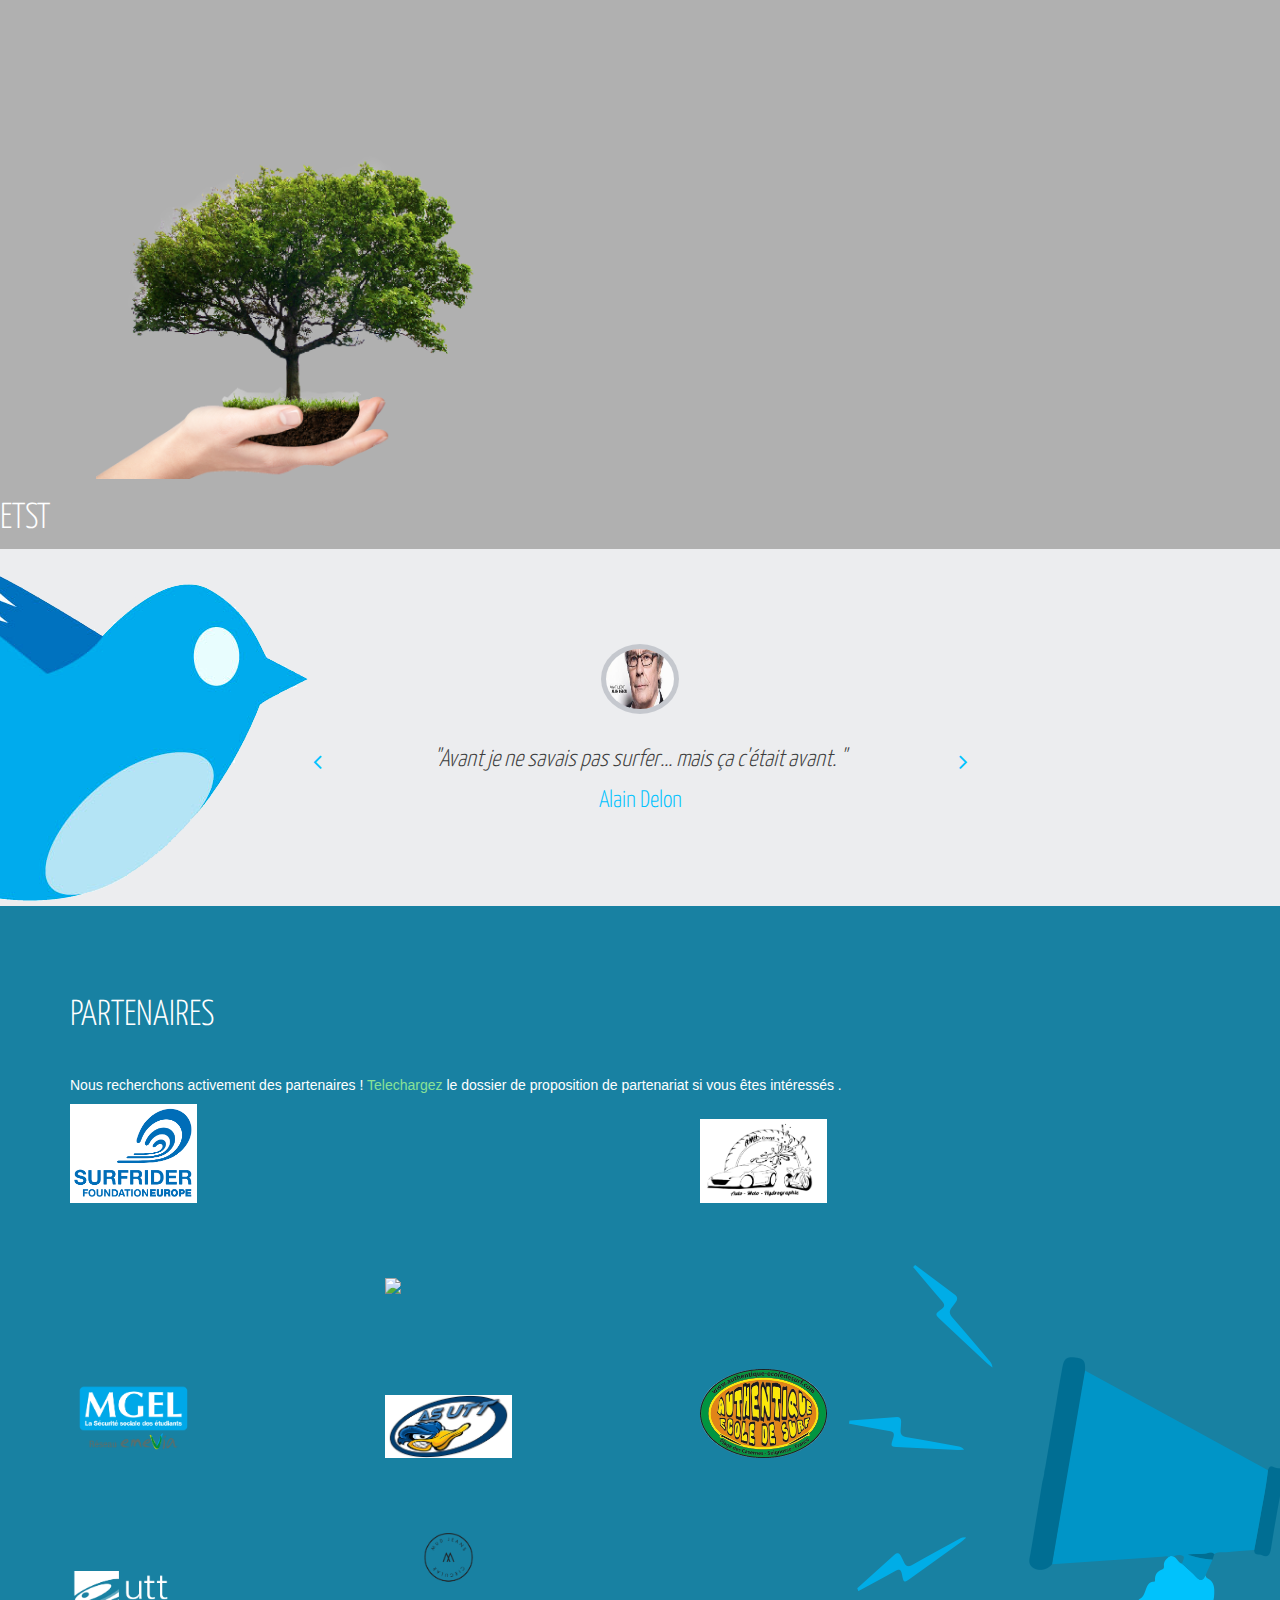
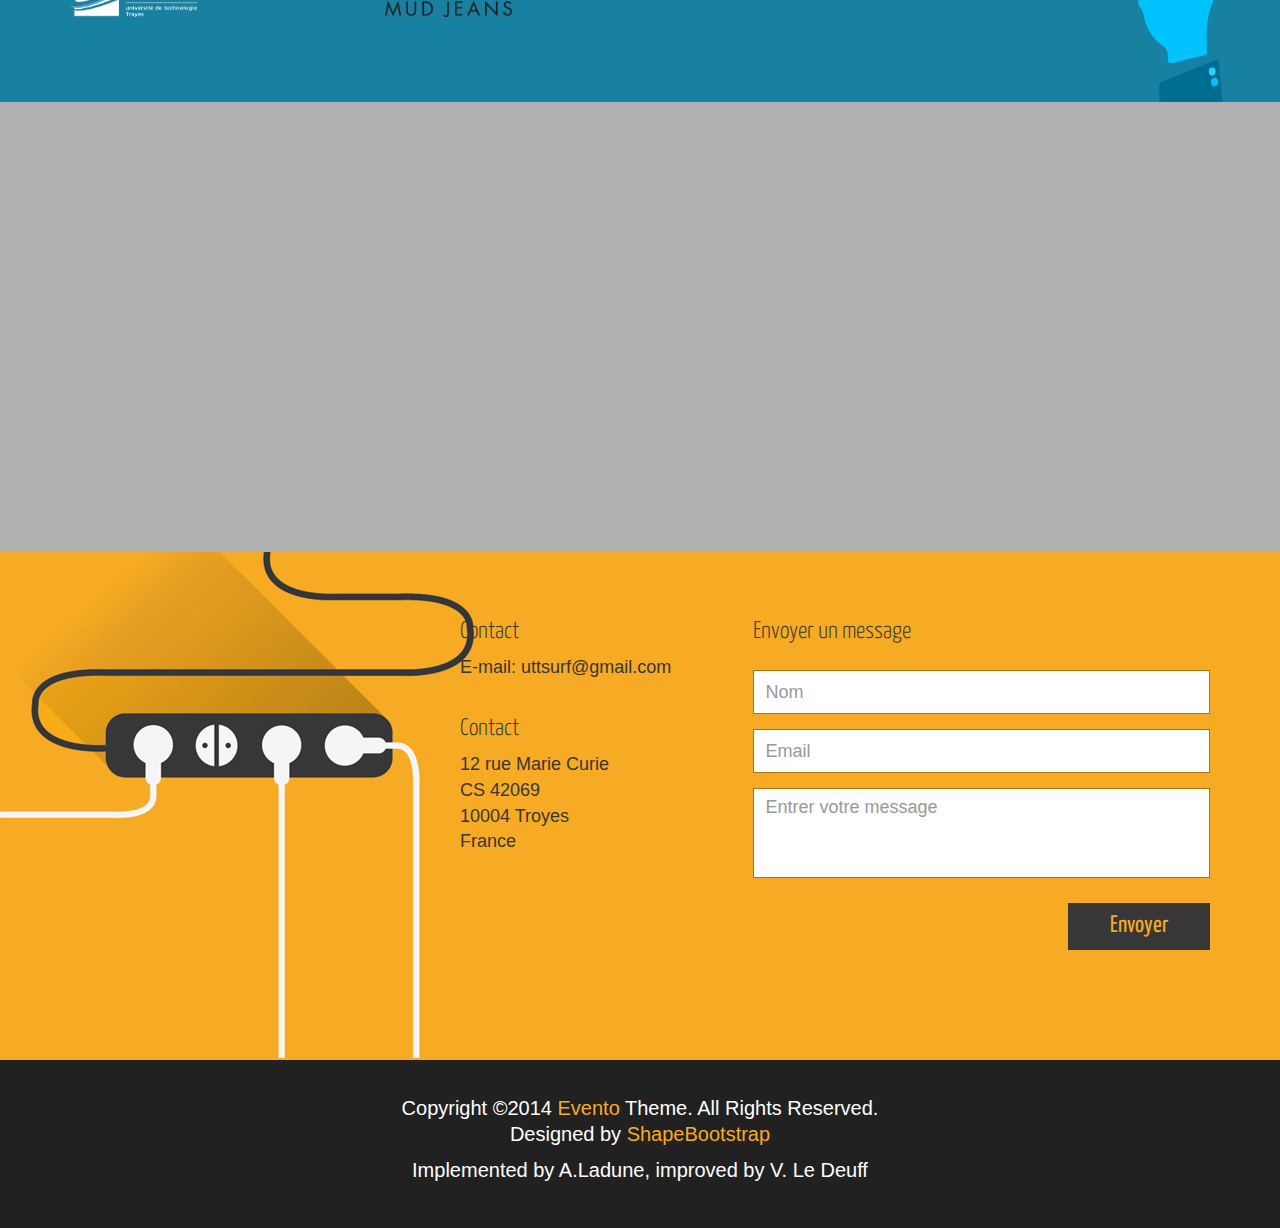
==== commit a23cee43: "Update index.html" ====
--- a/index.html
+++ b/index.html
@@ -196,30 +196,32 @@
 								<div class="row">
 									<div class="col-sm-2">
 										<div class="single-event">
-											<img class="img-responsive" src="images/trombi/Vincent.jpg" alt="event-image">
-											<h4>Vincent Glachant</h4>
-											<h5>Monsieur le president</h5>
+											<img class="img-responsive" src="images/trombi/Theolise.jpg" alt="event-image">
+											<h4>Théolise Leyris</h4>
 										</div>
 									</div>
 									<div class="col-sm-2">
 										<div class="single-event">
-											<img class="img-responsive" src="images/trombi/Alexandre.jpg" alt="event-image">
-											<h4>Alex Saublet</h4>
-											<h5>Responsable projet</h5>
+											<img class="img-responsive" src="images/trombi/Pauline.jpg" alt="event-image">
+											<h4>Pauline Fèvre</h4>
 										</div>
 									</div>
 									<div class="col-sm-2">
 										<div class="single-event">
-											<img class="img-responsive" src="images/trombi/Benoit.jpg" alt="event-image">
-											<h4>Benoit Ribette</h4>
-											<h5>Responsable Logistique</h5>
+											<img class="img-responsive" src="images/trombi/JulienR.jpg" alt="event-image">
+											<h4>Julien Rossé</h4>
 										</div>
 									</div>
                                   					<div class="col-sm-2">
 										<div class="single-event">
 											<img class="img-responsive" src="images/trombi/Julien.jpg" alt="event-image">
 											<h4>Julien Duhamel</h4>
-											<h5>Responsable Animations</h5>
+										</div>
+									</div>
+									<div class="col-sm-2">
+										<div class="single-event">
+											<img class="img-responsive" src="images/trombi/Cesar.jpg" alt="event-image">
+											<h4>César Hurtaud</h4>
 										</div>
 									</div>
 					
@@ -326,8 +328,8 @@
 						<div class="carousel-inner">
 							<div class="item active">
 								<ul>									<li><a href="http://www.surfrider.eu/"><img class="img-responsive" id="roger" src="images/sponsor/Surfrider%20foudation.png" alt="image surfrider"></a></li>
-									<li><a href="http://www.quiksilver.fr/"><img class="img-responsive" src="images/sponsor/Quicksilver.jpg" alt="image Quicksilver"></a></li>
-									<li><a href="https://www.facebook.com/AMHConceptTroyes/"><img class="img-responsive" src="images/sponsor/Amh.jpg" alt="image AMH CONCEPT"></a></li>
+									<li><a href="http://www.quiksilver.fr/"><img class="img-responsive" src="images/sponsor/quicksilver.jpg" alt="image Quicksilver"></a></li>
+									<li><a href="https://www.facebook.com/AMHConceptTroyes/"><img class="img-responsive" src="images/sponsor/amh.jpg" alt="image AMH CONCEPT"></a></li>
 									<li><a href="http://www.mgel.fr/"><img class="img-responsive" src="images/sponsor/MGEL.jpg" alt="image mgel"></a></li>
                                     <li><a href="https://www.facebook.com/pages/As-UTT/1390950431141308?fref=nf"><img class="img-responsive"  src="images/sponsor/asutt.jpg" alt="image mgel"></a></li>
     <li><a                               href="http://www.authentique-ecoledesurf.com/"><img class="img-responsive" src="images/sponsor/42969430.png" alt="image surf"></a></li>
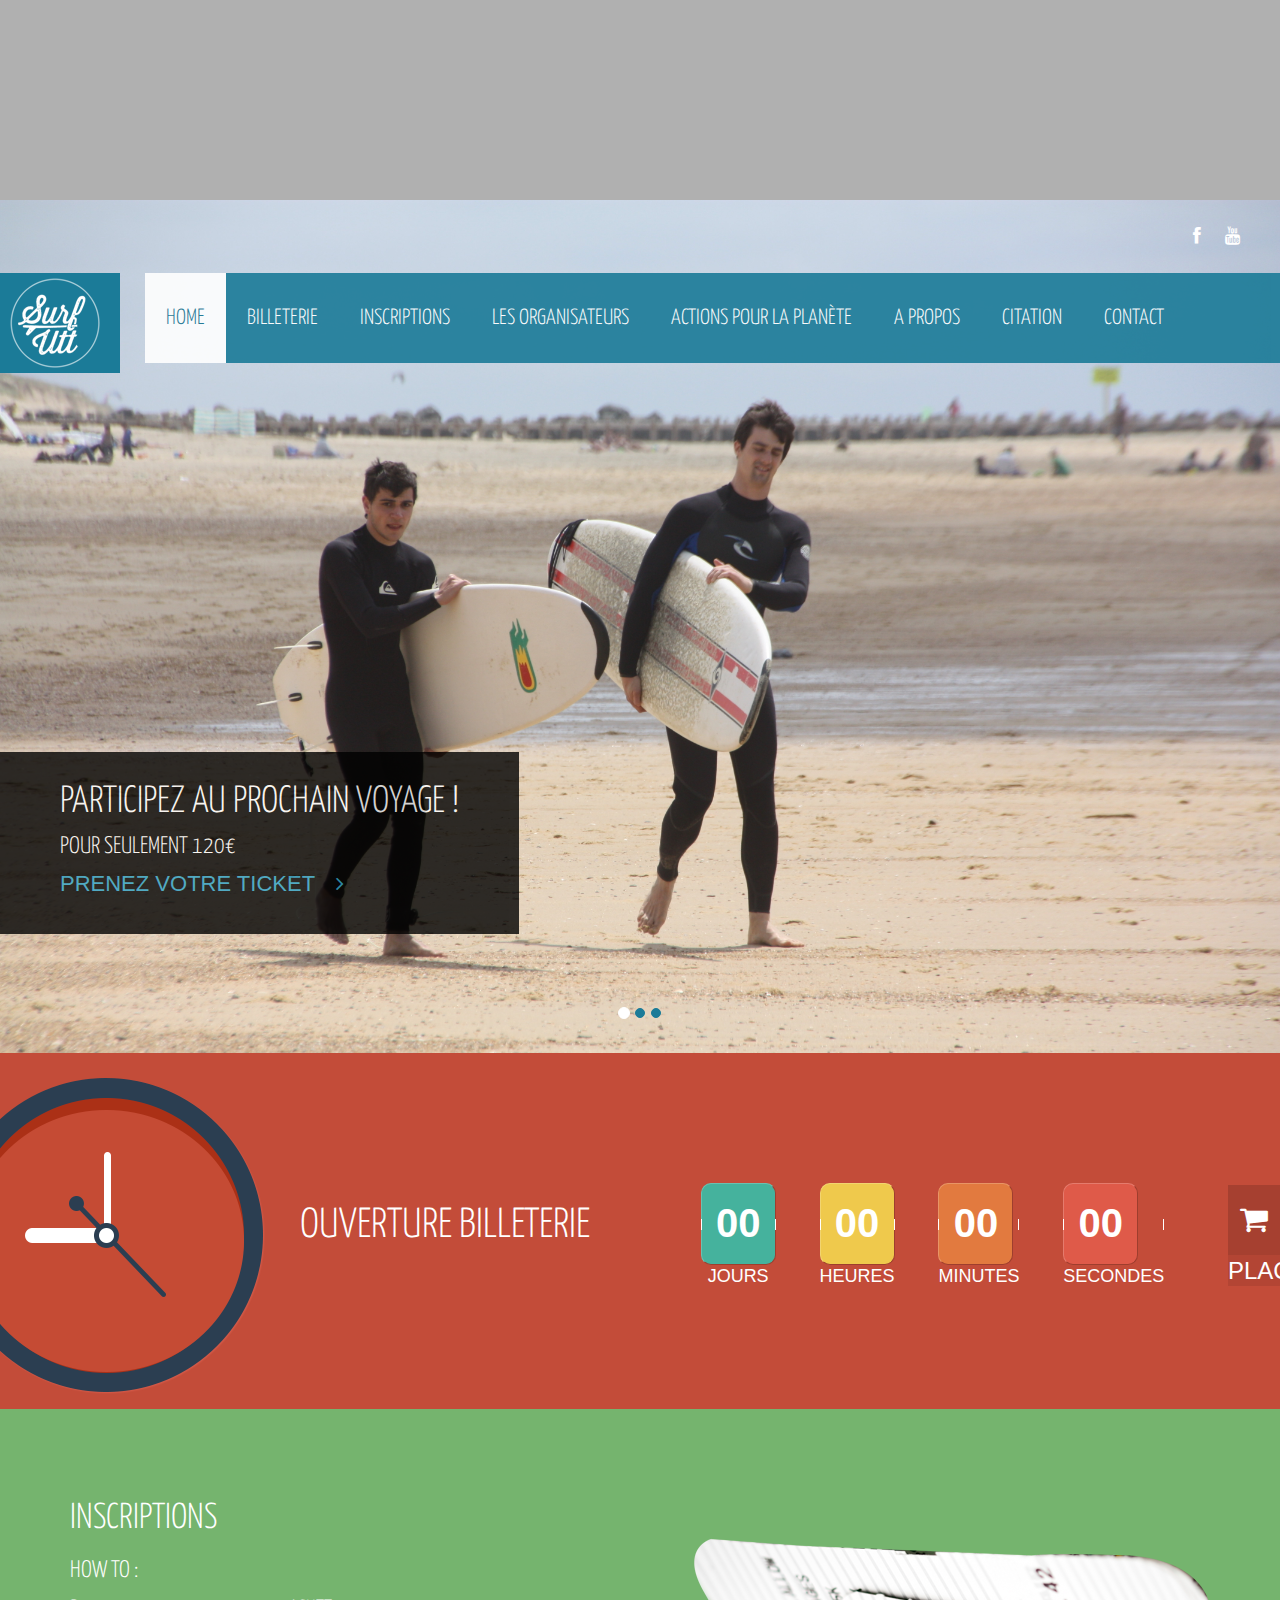
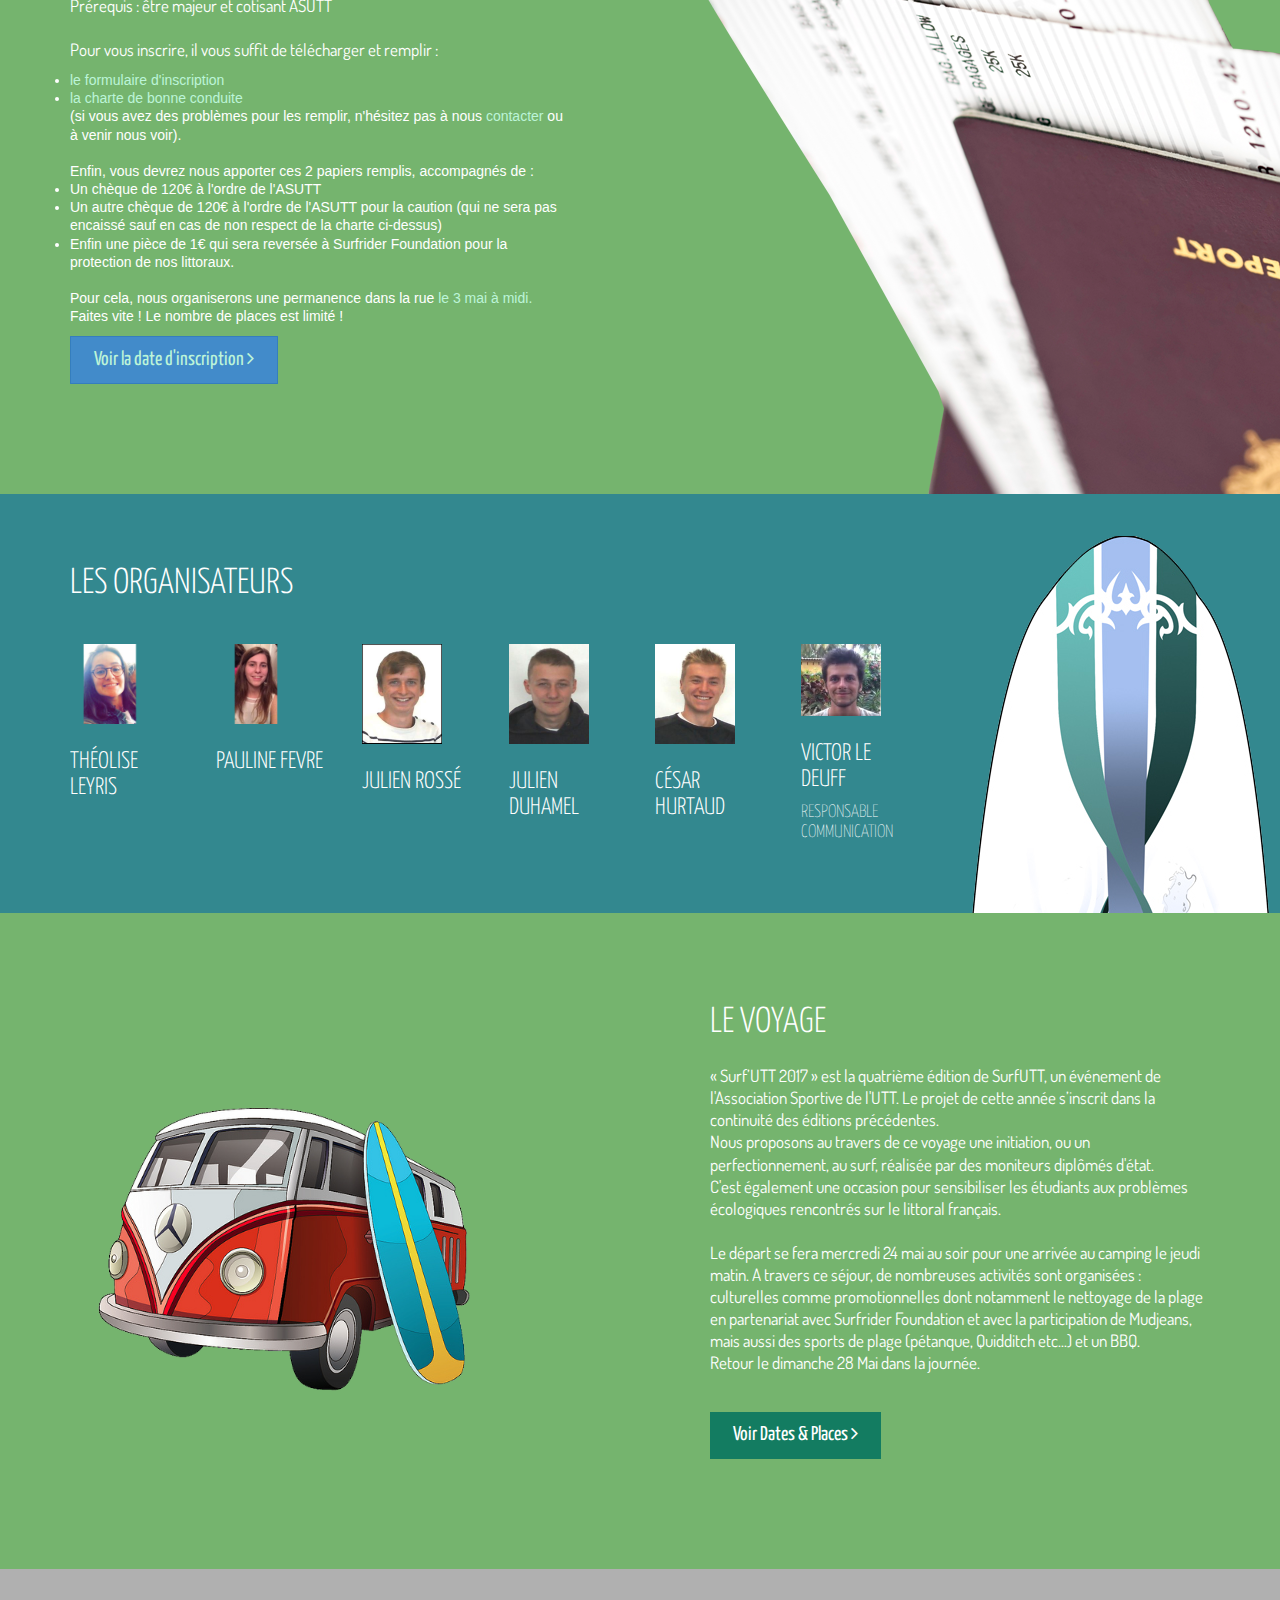
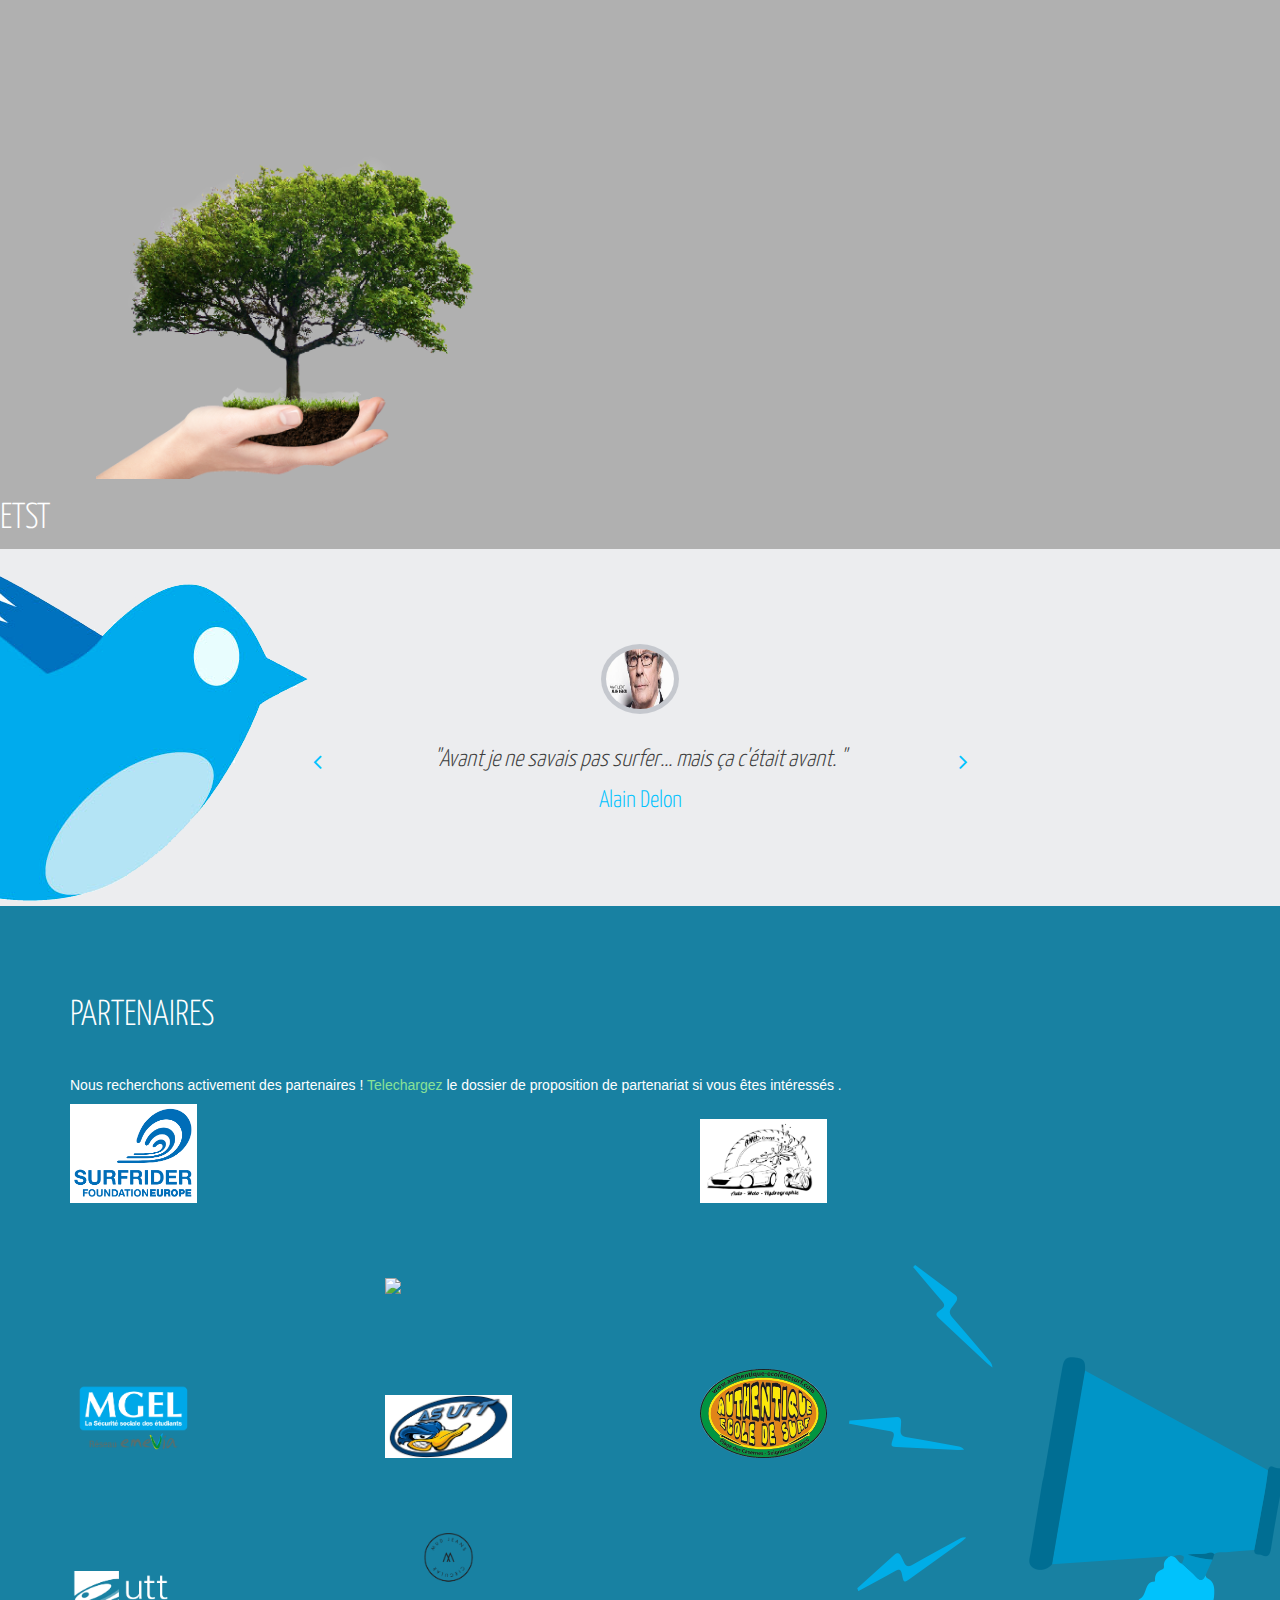
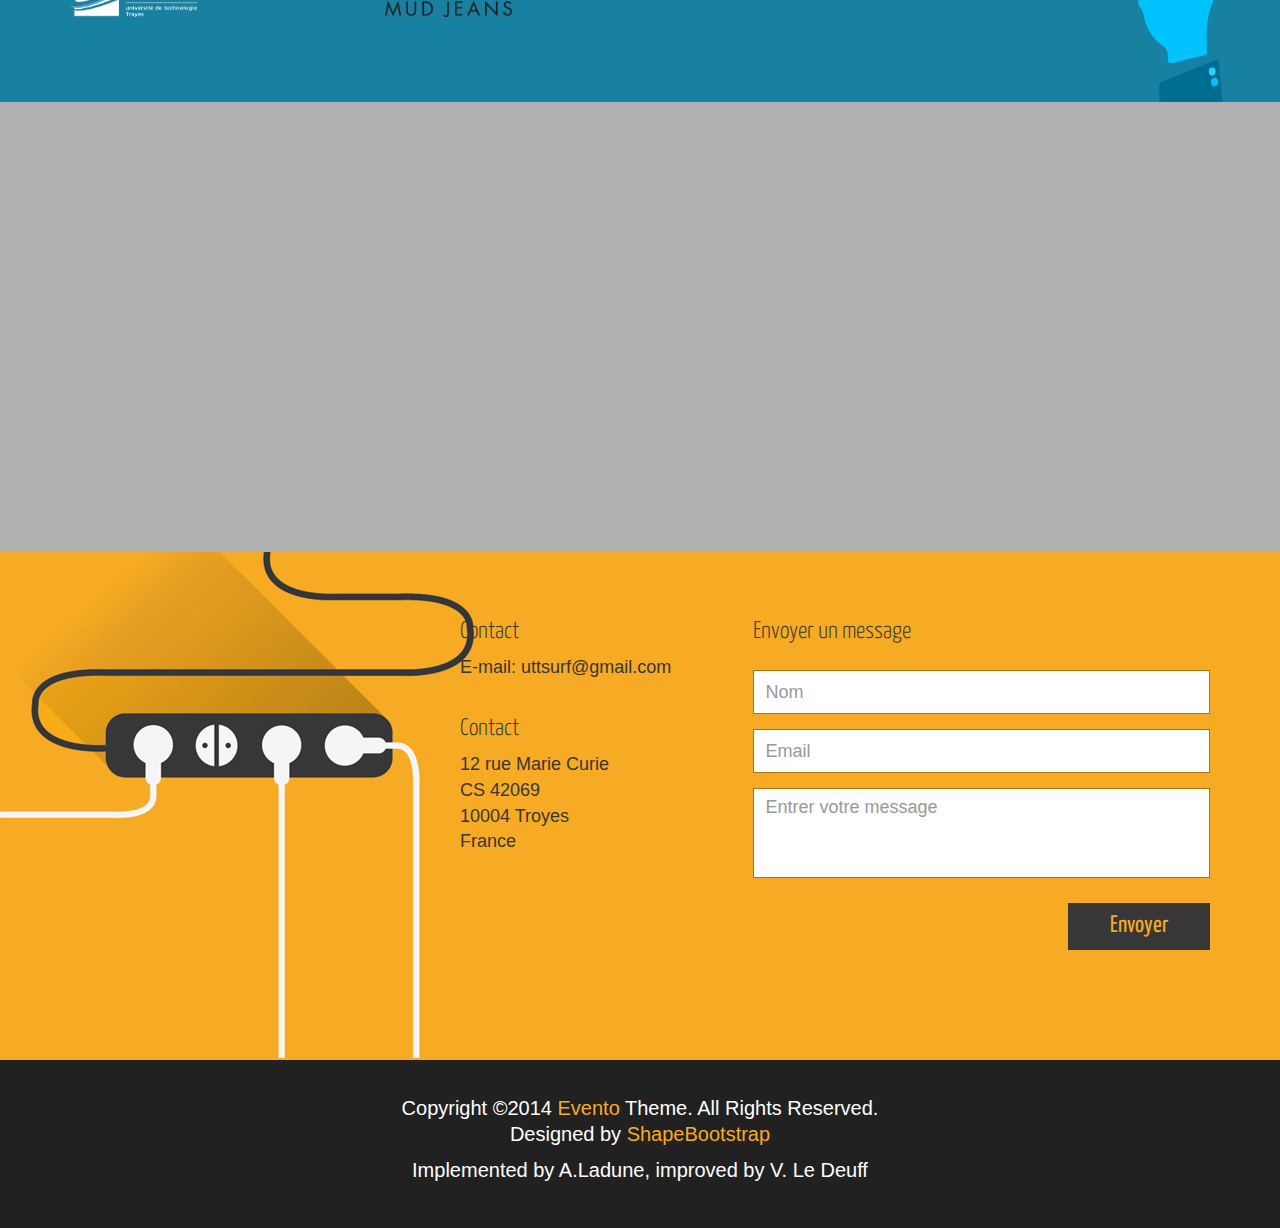
==== commit 8c31a487: "Update index.html" ====
--- a/index.html
+++ b/index.html
@@ -196,19 +196,19 @@
 								<div class="row">
 									<div class="col-sm-2">
 										<div class="single-event">
-											<img class="img-responsive" src="images/trombi/Theolise.jpg" alt="event-image">
+											<img class="img-responsive" src="images/trombi/Theolise.png" alt="event-image">
 											<h4>Théolise Leyris</h4>
 										</div>
 									</div>
 									<div class="col-sm-2">
 										<div class="single-event">
-											<img class="img-responsive" src="images/trombi/Pauline.jpg" alt="event-image">
-											<h4>Pauline Fèvre</h4>
+											<img class="img-responsive" src="images/trombi/Pauline.png" alt="event-image">
+											<h4>Pauline Fevre</h4>
 										</div>
 									</div>
 									<div class="col-sm-2">
 										<div class="single-event">
-											<img class="img-responsive" src="images/trombi/JulienR.jpg" alt="event-image">
+											<img class="img-responsive" src="images/trombi/JulienR.png" alt="event-image">
 											<h4>Julien Rossé</h4>
 										</div>
 									</div>
@@ -220,7 +220,7 @@
 									</div>
 									<div class="col-sm-2">
 										<div class="single-event">
-											<img class="img-responsive" src="images/trombi/Cesar.jpg" alt="event-image">
+											<img class="img-responsive" src="images/trombi/Cesar.png" alt="event-image">
 											<h4>César Hurtaud</h4>
 										</div>
 									</div>
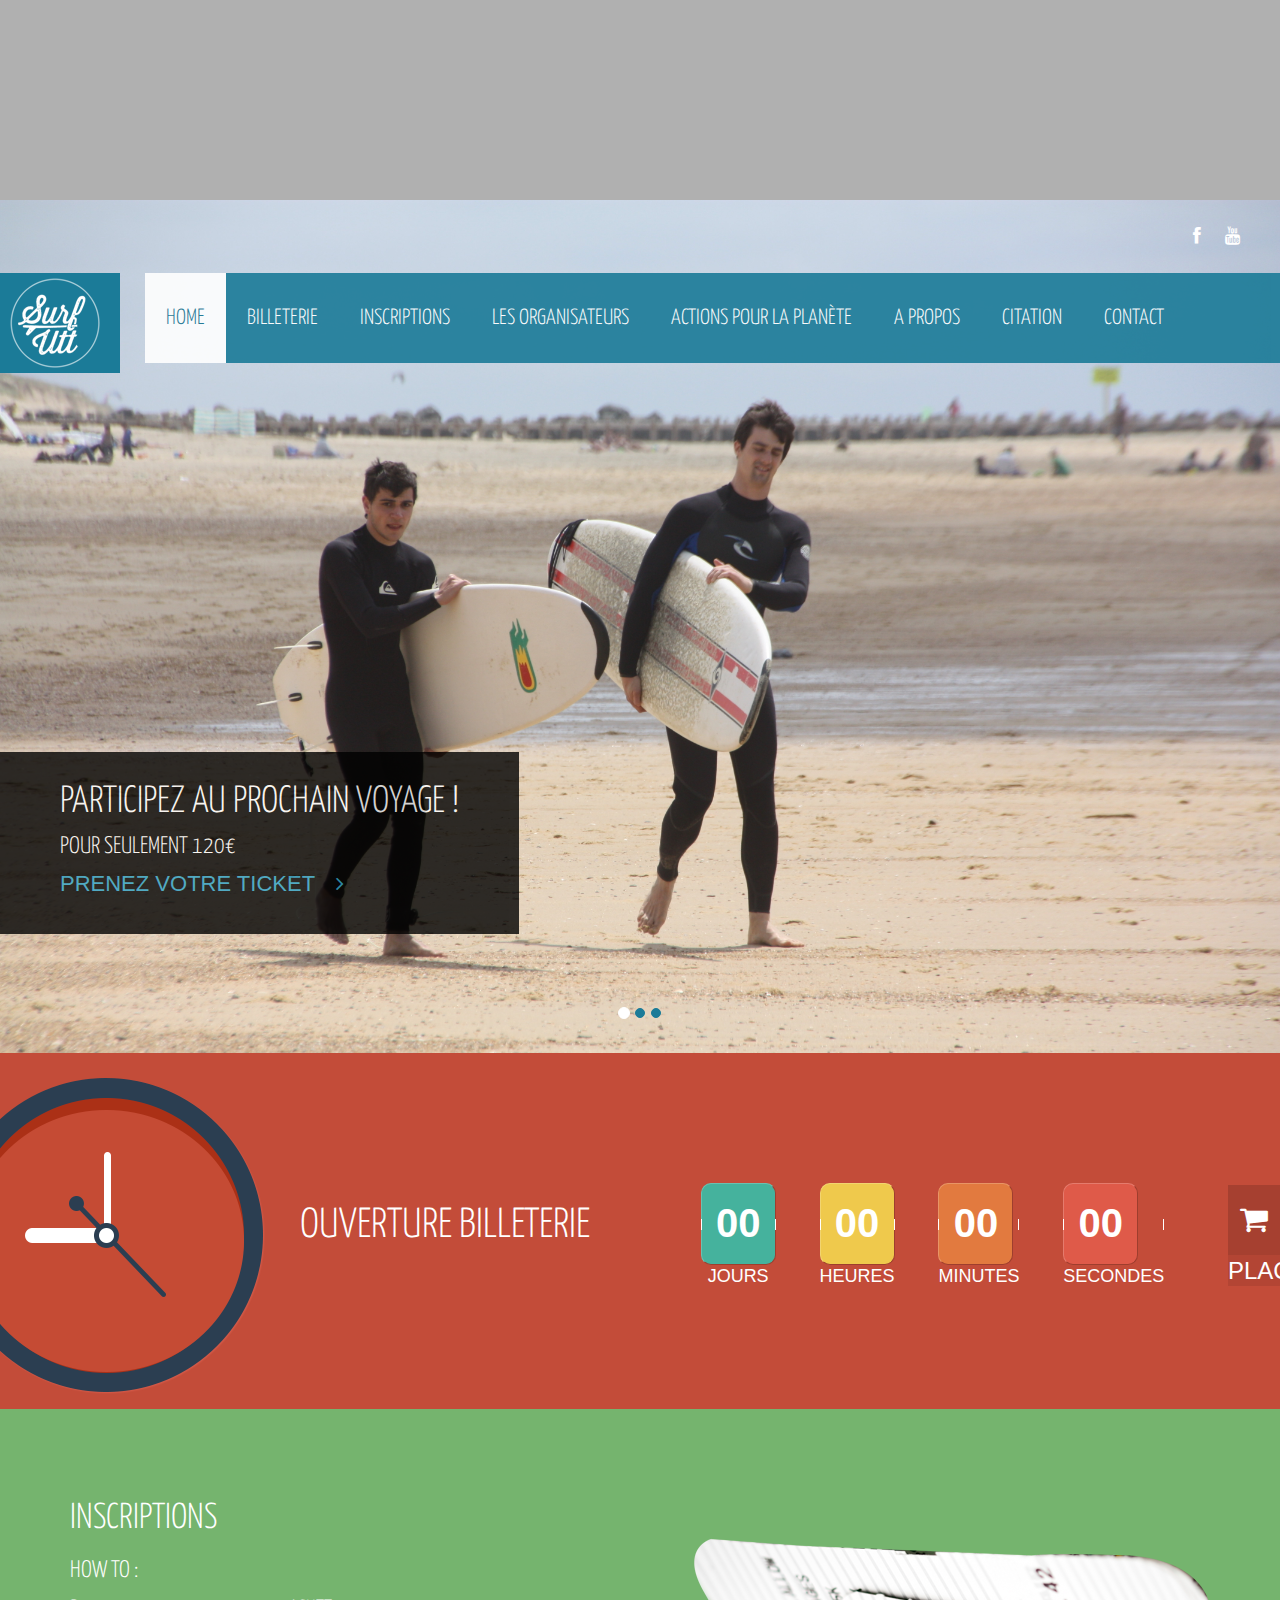
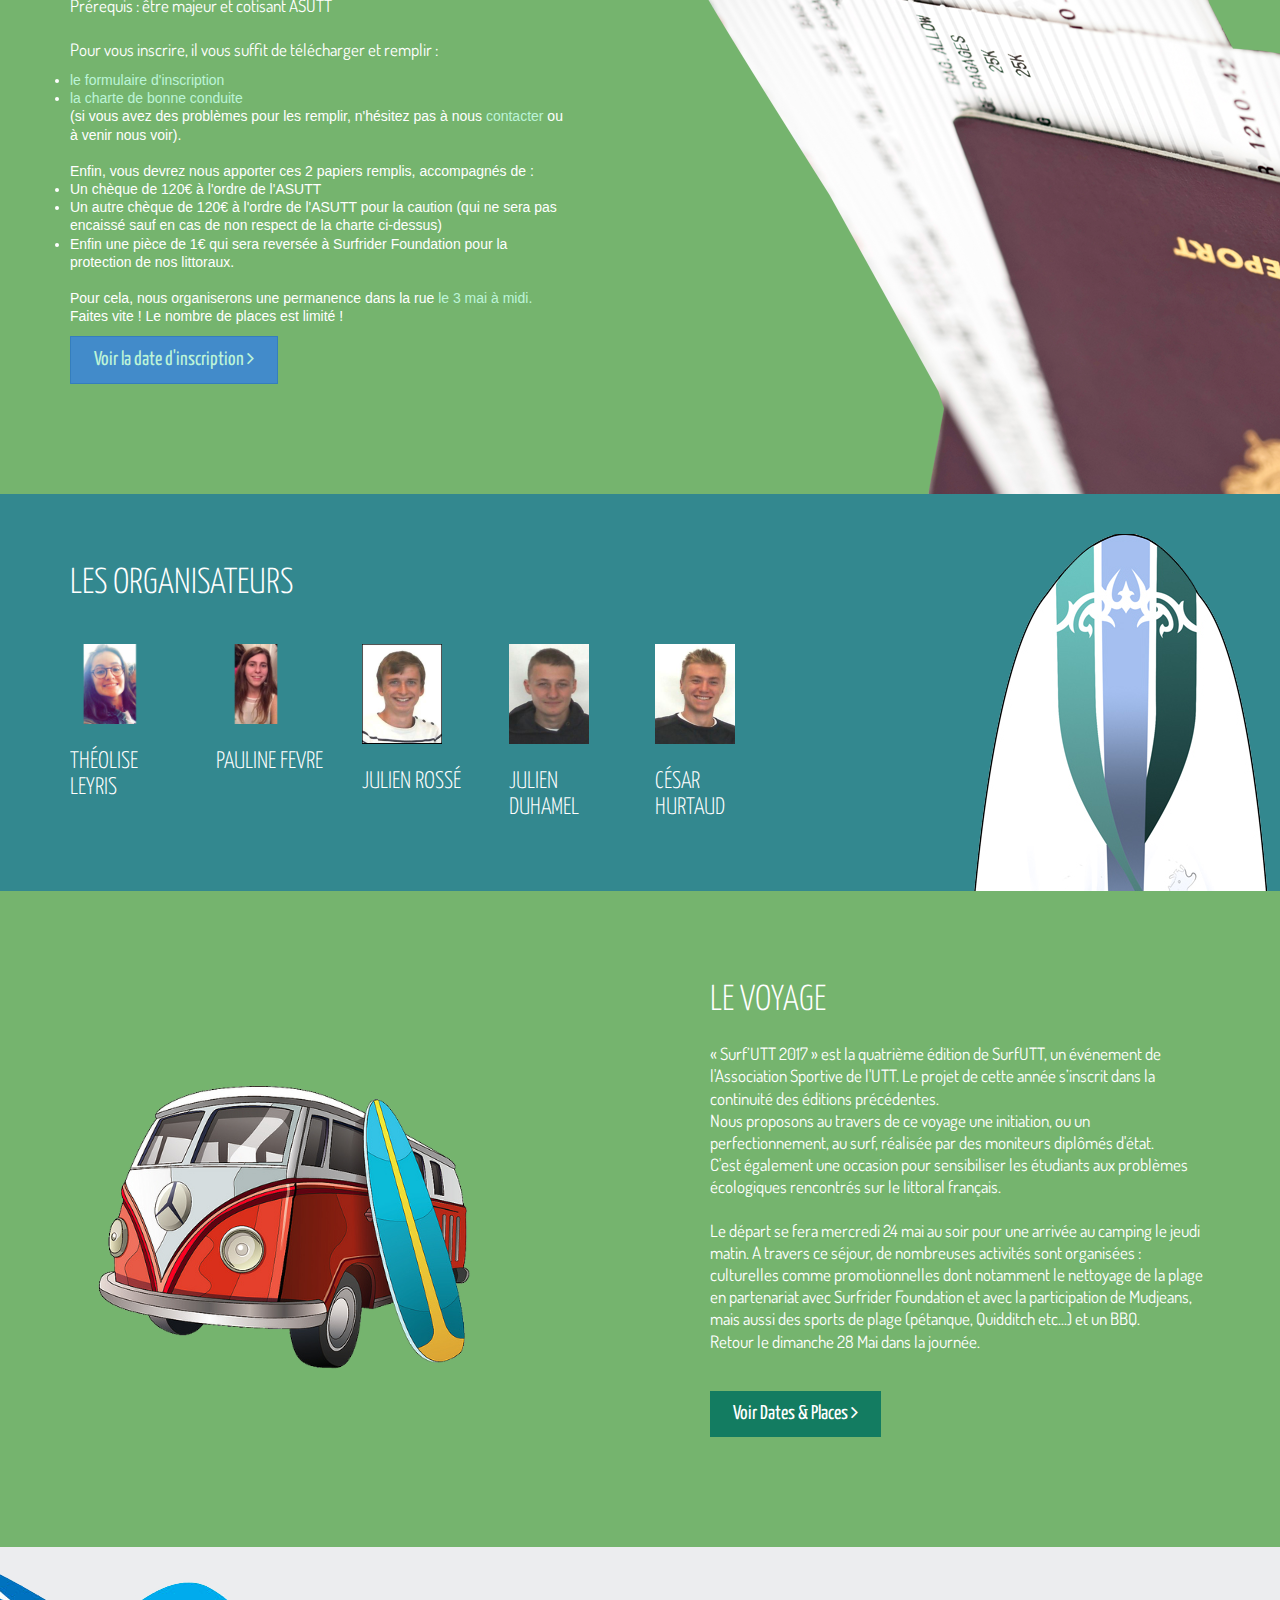
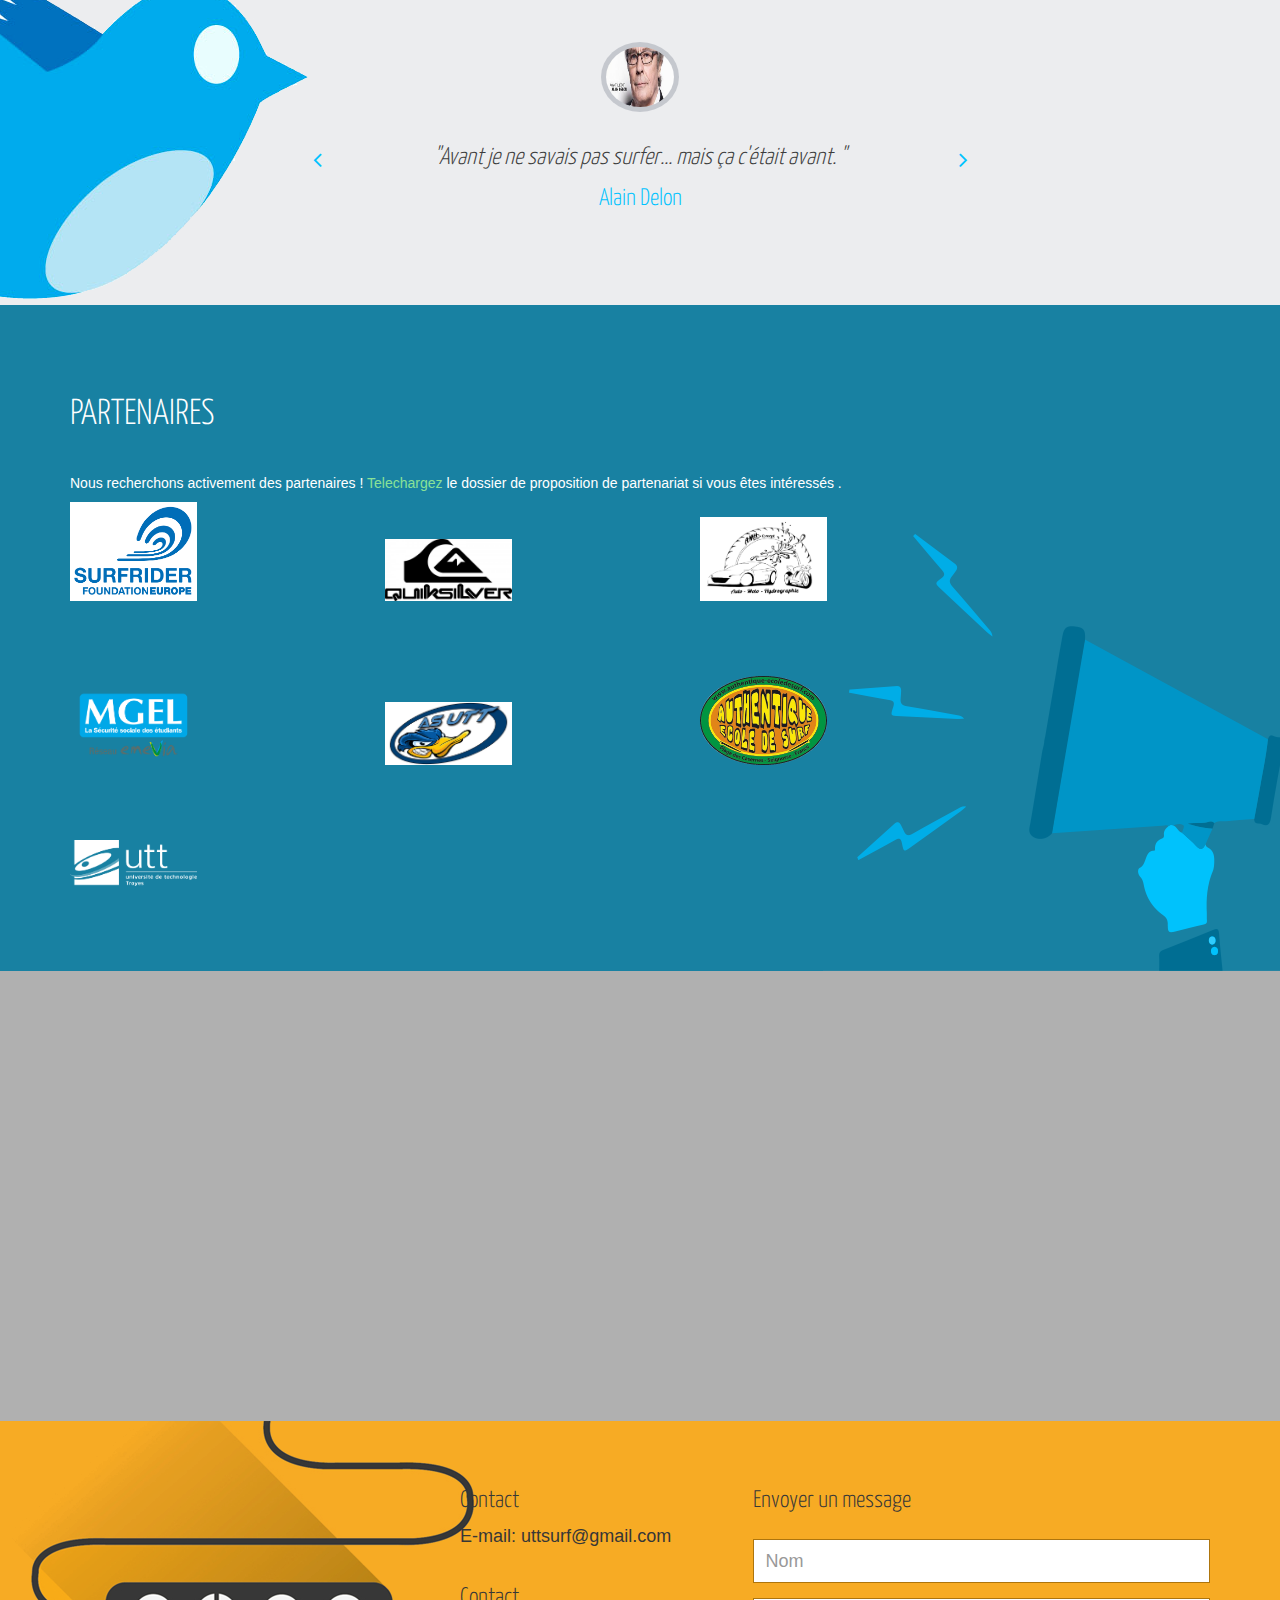
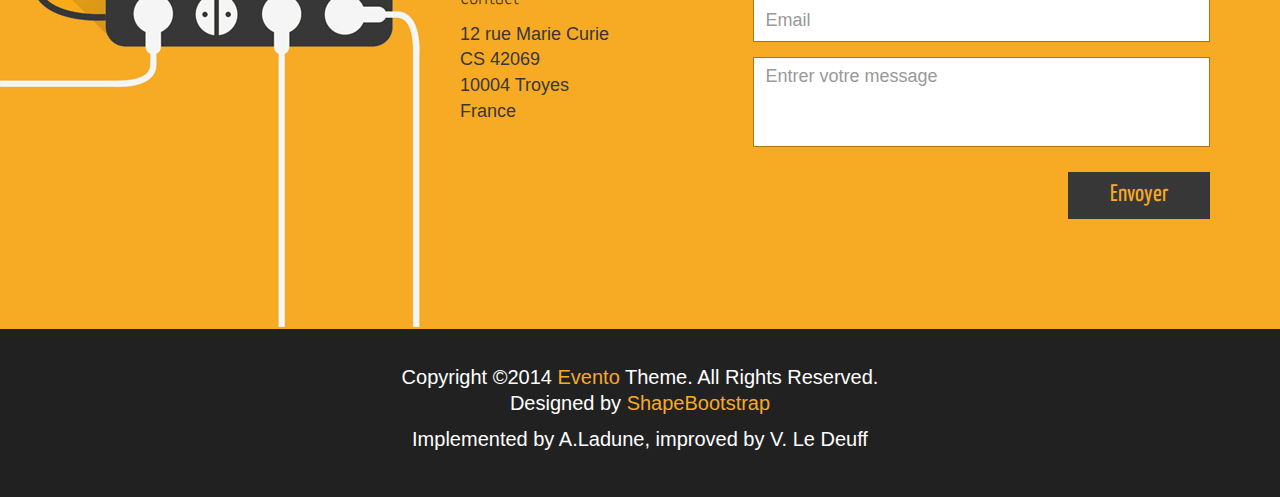
==== commit 5f99c90b: "Update index.html" ====
--- a/index.html
+++ b/index.html
@@ -224,14 +224,7 @@
 											<h4>César Hurtaud</h4>
 										</div>
 									</div>
-					
-									<div class="col-sm-2">
-										<div class="single-event">
-											<img class="img-responsive" src="images/trombi/Victor.jpg" alt="event-image">
-											<h4>Victor Le Deuff</h4>
-											<h5>Responsable Communication</h5>
-										</div>
-									</div>
+
 								
 								</div>
 							</div>
@@ -264,17 +257,7 @@
 		</div>
 	</section><!--/#about-->
 	
-		<section id="actions">
-				<div class="guitar2">
-					<img class="img-responsive" src="images/arbre.png" alt="guitar">
-				</div>
-				<div calss="about-content">
-					<h2>etst</h2>
-					
-				</div>
-
-	</section><!--/#event-->
-
+	
 
 	
 	
@@ -328,14 +311,13 @@
 						<div class="carousel-inner">
 							<div class="item active">
 								<ul>									<li><a href="http://www.surfrider.eu/"><img class="img-responsive" id="roger" src="images/sponsor/Surfrider%20foudation.png" alt="image surfrider"></a></li>
-									<li><a href="http://www.quiksilver.fr/"><img class="img-responsive" src="images/sponsor/quicksilver.jpg" alt="image Quicksilver"></a></li>
+									<li><a href="http://www.quiksilver.fr/"><img class="img-responsive" src="images/sponsor/quiksilver.jpg" alt="image Quiksilver"></a></li>
 									<li><a href="https://www.facebook.com/AMHConceptTroyes/"><img class="img-responsive" src="images/sponsor/amh.jpg" alt="image AMH CONCEPT"></a></li>
 									<li><a href="http://www.mgel.fr/"><img class="img-responsive" src="images/sponsor/MGEL.jpg" alt="image mgel"></a></li>
                                     <li><a href="https://www.facebook.com/pages/As-UTT/1390950431141308?fref=nf"><img class="img-responsive"  src="images/sponsor/asutt.jpg" alt="image mgel"></a></li>
     <li><a                               href="http://www.authentique-ecoledesurf.com/"><img class="img-responsive" src="images/sponsor/42969430.png" alt="image surf"></a></li>
     <li><a                               href="http://www.utt.fr/"><img class="img-responsive" src="images/sponsor/UTT.png" alt="image utt"></a></li>                                
-    <li><a                               href="http://www.mudjeans.eu/"><img class="img-responsive" src="images/sponsor/mudjeans.png" alt="image utt"></a></li>                                          
-									
+    									
 								</ul>
 							</div>
 							
